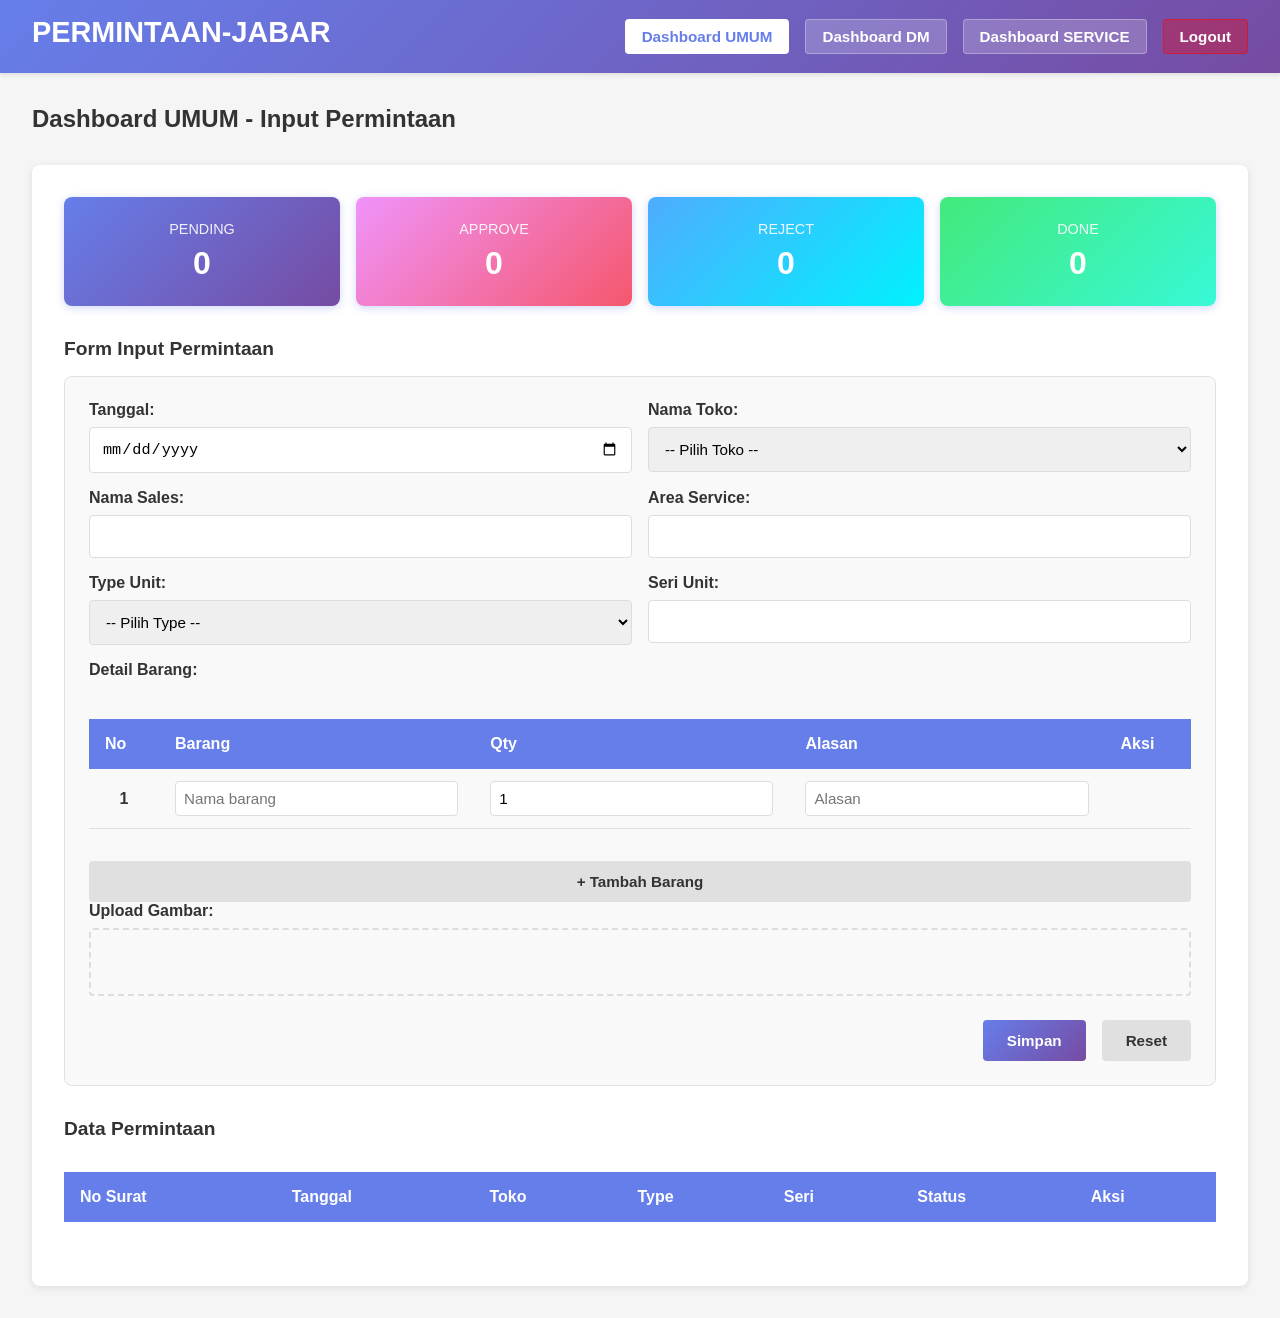
==== index.html @ 890aefee "Initial commit: Setup project structure for PERMINTAAN-JABAR web app" ====
<!DOCTYPE html>
<html lang="id">
<head>
    <meta charset="UTF-8">
    <meta name="viewport" content="width=device-width, initial-scale=1.0">
    <title>PERMINTAAN-JABAR Management System</title>
    <link rel="stylesheet" href="css/style.css">
</head>
<body>
    <div id="app" class="app-container">
        <!-- Navigation -->
        <nav class="navbar">
            <div class="navbar-brand">
                <h1>PERMINTAAN-JABAR</h1>
                <span class="user-info" id="userInfo"></span>
            </div>
            <div class="navbar-menu">
                <button class="nav-btn active" data-dashboard="umum">Dashboard UMUM</button>
                <button class="nav-btn" data-dashboard="dm">Dashboard DM</button>
                <button class="nav-btn" data-dashboard="service">Dashboard SERVICE</button>
                <button class="nav-btn logout" id="logoutBtn">Logout</button>
            </div>
        </nav>

        <!-- Main Content Area -->
        <main class="main-content">
            <!-- Dashboard UMUM (Sales) -->
            <div id="dashboard-umum" class="dashboard active">
                <div class="dashboard-header">
                    <h2>Dashboard UMUM - Input Permintaan</h2>
                </div>
                
                <div class="dashboard-body">
                    <!-- Status Summary -->
                    <div class="status-summary">
                        <div class="status-card">
                            <span class="status-label">PENDING</span>
                            <span class="status-count" id="count-pending">0</span>
                        </div>
                        <div class="status-card">
                            <span class="status-label">APPROVE</span>
                            <span class="status-count" id="count-approve">0</span>
                        </div>
                        <div class="status-card">
                            <span class="status-label">REJECT</span>
                            <span class="status-count" id="count-reject">0</span>
                        </div>
                        <div class="status-card">
                            <span class="status-label">DONE</span>
                            <span class="status-count" id="count-done">0</span>
                        </div>
                    </div>

                    <!-- Input Form -->
                    <div class="form-section">
                        <h3>Form Input Permintaan</h3>
                        <form id="requestForm" class="form-container">
                            <!-- Row 1: Tanggal & Nama Toko -->
                            <div class="form-row">
                                <div class="form-group">
                                    <label for="tanggal">Tanggal:</label>
                                    <input type="date" id="tanggal" required>
                                </div>
                                <div class="form-group">
                                    <label for="namaToko">Nama Toko:</label>
                                    <select id="namaToko" required>
                                        <option value="">-- Pilih Toko --</option>
                                    </select>
                                </div>
                            </div>

                            <!-- Row 2: Sales & Area -->
                            <div class="form-row">
                                <div class="form-group">
                                    <label for="sales">Nama Sales:</label>
                                    <input type="text" id="sales" readonly>
                                </div>
                                <div class="form-group">
                                    <label for="area">Area Service:</label>
                                    <input type="text" id="area" readonly>
                                </div>
                            </div>

                            <!-- Row 3: Type Unit & Seri Unit -->
                            <div class="form-row">
                                <div class="form-group">
                                    <label for="typeUnit">Type Unit:</label>
                                    <select id="typeUnit" required>
                                        <option value="">-- Pilih Type --</option>
                                    </select>
                                </div>
                                <div class="form-group">
                                    <label for="seriUnit">Seri Unit:</label>
                                    <input type="text" id="seriUnit" required>
                                </div>
                            </div>

                            <!-- Detail Barang (Dynamic Table) -->
                            <div class="form-group">
                                <label>Detail Barang:</label>
                                <div class="table-wrapper">
                                    <table id="barangTable" class="barang-table">
                                        <thead>
                                            <tr>
                                                <th>No</th>
                                                <th>Barang</th>
                                                <th>Qty</th>
                                                <th>Alasan</th>
                                                <th>Aksi</th>
                                            </tr>
                                        </thead>
                                        <tbody id="barangTableBody">
                                            <tr class="barang-row">
                                                <td class="row-number">1</td>
                                                <td><input type="text" class="barang-input" placeholder="Nama barang"></td>
                                                <td><input type="number" class="qty-input" placeholder="Qty" min="1" value="1"></td>
                                                <td><input type="text" class="alasan-input" placeholder="Alasan"></td>
                                                <td>
                                                    <button type="button" class="btn-delete-row" style="display:none;">Hapus</button>
                                                </td>
                                            </tr>
                                        </tbody>
                                    </table>
                                </div>
                                <button type="button" id="addRowBtn" class="btn-secondary">+ Tambah Barang</button>
                            </div>

                            <!-- Image Upload -->
                            <div class="form-group">
                                <label for="imageUpload">Upload Gambar:</label>
                                <div class="image-upload-wrapper">
                                    <input type="file" id="imageUpload" accept="image/*">
                                    <div id="imagePreview" class="image-preview"></div>
                                </div>
                            </div>

                            <!-- Action Buttons -->
                            <div class="form-actions">
                                <button type="submit" class="btn-primary">Simpan</button>
                                <button type="reset" class="btn-secondary">Reset</button>
                            </div>
                        </form>
                    </div>

                    <!-- Data Table -->
                    <div class="data-section">
                        <h3>Data Permintaan</h3>
                        <div class="table-wrapper">
                            <table id="dataTable" class="data-table">
                                <thead>
                                    <tr>
                                        <th>No Surat</th>
                                        <th>Tanggal</th>
                                        <th>Toko</th>
                                        <th>Type</th>
                                        <th>Seri</th>
                                        <th>Status</th>
                                        <th>Aksi</th>
                                    </tr>
                                </thead>
                                <tbody id="dataTableBody">
                                </tbody>
                            </table>
                        </div>
                    </div>
                </div>
            </div>

            <!-- Dashboard DM -->
            <div id="dashboard-dm" class="dashboard">
                <div class="dashboard-header">
                    <h2>Dashboard DM - Review & Approval</h2>
                </div>
                
                <div class="dashboard-body">
                    <div class="status-summary">
                        <div class="status-card">
                            <span class="status-label">PENDING</span>
                            <span class="status-count" id="count-pending-dm">0</span>
                        </div>
                        <div class="status-card">
                            <span class="status-label">APPROVE</span>
                            <span class="status-count" id="count-approve-dm">0</span>
                        </div>
                        <div class="status-card">
                            <span class="status-label">REJECT</span>
                            <span class="status-count" id="count-reject-dm">0</span>
                        </div>
                    </div>

                    <div class="table-wrapper">
                        <table id="dmDataTable" class="data-table">
                            <thead>
                                <tr>
                                    <th>No Surat</th>
                                    <th>Tanggal</th>
                                    <th>Toko</th>
                                    <th>Status Service</th>
                                    <th>Status DM</th>
                                    <th>Aksi</th>
                                </tr>
                            </thead>
                            <tbody id="dmDataTableBody">
                            </tbody>
                        </table>
                    </div>

                    <!-- Modal untuk Approval -->
                    <div id="approvalModal" class="modal" style="display:none;">
                        <div class="modal-content">
                            <span class="close">&times;</span>
                            <h3>Approval Permintaan</h3>
                            <div id="approvalContent"></div>
                            <div class="modal-actions">
                                <button id="approveBtn" class="btn-primary">Approve</button>
                                <button id="rejectBtn" class="btn-danger">Reject</button>
                                <button id="cancelBtn" class="btn-secondary">Batal</button>
                            </div>
                            <div id="rejectReasonField" style="display:none; margin-top:20px;">
                                <label for="rejectReason">Alasan Penolakan:</label>
                                <textarea id="rejectReason" rows="4" placeholder="Masukkan alasan penolakan"></textarea>
                            </div>
                        </div>
                    </div>
                </div>
            </div>

            <!-- Dashboard SERVICE -->
            <div id="dashboard-service" class="dashboard">
                <div class="dashboard-header">
                    <h2>Dashboard SERVICE - Verifikasi & Proses</h2>
                </div>
                
                <div class="dashboard-body">
                    <div class="status-summary">
                        <div class="status-card">
                            <span class="status-label">PENDING</span>
                            <span class="status-count" id="count-pending-service">0</span>
                        </div>
                        <div class="status-card">
                            <span class="status-label">APPROVE</span>
                            <span class="status-count" id="count-approve-service">0</span>
                        </div>
                        <div class="status-card">
                            <span class="status-label">DONE</span>
                            <span class="status-count" id="count-done-service">0</span>
                        </div>
                    </div>

                    <div class="table-wrapper">
                        <table id="serviceDataTable" class="data-table">
                            <thead>
                                <tr>
                                    <th>No Surat</th>
                                    <th>Tanggal</th>
                                    <th>Toko</th>
                                    <th>Status</th>
                                    <th>Status DM</th>
                                    <th>Aksi</th>
                                </tr>
                            </thead>
                            <tbody id="serviceDataTableBody">
                            </tbody>
                        </table>
                    </div>
                </div>
            </div>
        </main>
    </div>

    <!-- Notification -->
    <div id="notification" class="notification" style="display:none;"></div>

    <!-- Scripts -->
    <script src="sheets/config.js"></script>
    <script src="js/api.js"></script>
    <script src="js/whatsapp.js"></script>
    <script src="js/pdf.js"></script>
    <script src="js/dashboard-umum.js"></script>
    <script src="js/dashboard-dm.js"></script>
    <script src="js/dashboard-service.js"></script>
    <script src="js/app.js"></script>
</body>
</html>
---- css/style.css ----
/* Global Styles */
* {
    margin: 0;
    padding: 0;
    box-sizing: border-box;
}

body {
    font-family: 'Segoe UI', Tahoma, Geneva, Verdana, sans-serif;
    background-color: #f5f5f5;
    color: #333;
}

.app-container {
    display: flex;
    flex-direction: column;
    min-height: 100vh;
}

/* Navbar */
.navbar {
    background: linear-gradient(135deg, #667eea 0%, #764ba2 100%);
    color: white;
    padding: 1rem 2rem;
    display: flex;
    justify-content: space-between;
    align-items: center;
    box-shadow: 0 2px 4px rgba(0,0,0,0.1);
}

.navbar-brand h1 {
    font-size: 1.8rem;
    margin-bottom: 0.5rem;
}

.user-info {
    font-size: 0.9rem;
    opacity: 0.9;
}

.navbar-menu {
    display: flex;
    gap: 1rem;
    align-items: center;
}

.nav-btn {
    background: rgba(255,255,255,0.2);
    border: 1px solid rgba(255,255,255,0.3);
    color: white;
    padding: 0.5rem 1rem;
    border-radius: 4px;
    cursor: pointer;
    transition: all 0.3s ease;
}

.nav-btn:hover {
    background: rgba(255,255,255,0.3);
}

.nav-btn.active {
    background: white;
    color: #667eea;
}

.nav-btn.logout {
    background: rgba(255,0,0,0.3);
    border-color: rgba(255,0,0,0.5);
}

.nav-btn.logout:hover {
    background: rgba(255,0,0,0.5);
}

/* Main Content */
.main-content {
    flex: 1;
    padding: 2rem;
    max-width: 1400px;
    margin: 0 auto;
    width: 100%;
}

/* Dashboard */
.dashboard {
    display: none;
    animation: fadeIn 0.3s ease-in;
}

.dashboard.active {
    display: block;
}

@keyframes fadeIn {
    from {
        opacity: 0;
        transform: translateY(10px);
    }
    to {
        opacity: 1;
        transform: translateY(0);
    }
}

.dashboard-header {
    margin-bottom: 2rem;
}

.dashboard-header h2 {
    font-size: 1.5rem;
    color: #333;
}

.dashboard-body {
    background: white;
    padding: 2rem;
    border-radius: 8px;
    box-shadow: 0 2px 8px rgba(0,0,0,0.1);
}

/* Status Summary */
.status-summary {
    display: grid;
    grid-template-columns: repeat(auto-fit, minmax(150px, 1fr));
    gap: 1rem;
    margin-bottom: 2rem;
}

.status-card {
    background: linear-gradient(135deg, #667eea 0%, #764ba2 100%);
    color: white;
    padding: 1.5rem;
    border-radius: 8px;
    text-align: center;
    box-shadow: 0 2px 8px rgba(102,126,234,0.3);
}

.status-card:nth-child(2) {
    background: linear-gradient(135deg, #f093fb 0%, #f5576c 100%);
}

.status-card:nth-child(3) {
    background: linear-gradient(135deg, #4facfe 0%, #00f2fe 100%);
}

.status-card:nth-child(4) {
    background: linear-gradient(135deg, #43e97b 0%, #38f9d7 100%);
}

.status-label {
    display: block;
    font-size: 0.9rem;
    opacity: 0.9;
    margin-bottom: 0.5rem;
}

.status-count {
    display: block;
    font-size: 2rem;
    font-weight: bold;
}

/* Forms */
.form-section {
    margin-bottom: 2rem;
}

.form-section h3 {
    font-size: 1.2rem;
    margin-bottom: 1rem;
    color: #333;
}

.form-container {
    background: #f9f9f9;
    padding: 1.5rem;
    border-radius: 8px;
    border: 1px solid #e0e0e0;
}

.form-row {
    display: grid;
    grid-template-columns: repeat(auto-fit, minmax(250px, 1fr));
    gap: 1rem;
    margin-bottom: 1rem;
}

.form-group {
    display: flex;
    flex-direction: column;
}

.form-group label {
    margin-bottom: 0.5rem;
    font-weight: 600;
    color: #333;
}

.form-group input,
.form-group select,
.form-group textarea {
    padding: 0.75rem;
    border: 1px solid #ddd;
    border-radius: 4px;
    font-size: 0.95rem;
    transition: border-color 0.3s ease;
}

.form-group input:focus,
.form-group select:focus,
.form-group textarea:focus {
    outline: none;
    border-color: #667eea;
    box-shadow: 0 0 0 3px rgba(102,126,234,0.1);
}

.form-group input:disabled,
.form-group select:disabled {
    background-color: #f0f0f0;
    cursor: not-allowed;
}

/* Table Styles */
.table-wrapper {
    overflow-x: auto;
    margin: 1rem 0;
}

.data-table,
.barang-table {
    width: 100%;
    border-collapse: collapse;
    margin: 1rem 0;
}

.data-table thead,
.barang-table thead {
    background: #667eea;
    color: white;
}

.data-table th,
.barang-table th {
    padding: 1rem;
    text-align: left;
    font-weight: 600;
}

.data-table td,
.barang-table td {
    padding: 0.75rem 1rem;
    border-bottom: 1px solid #e0e0e0;
}

.data-table tbody tr:hover,
.barang-table tbody tr:hover {
    background-color: #f5f5f5;
}

.barang-table input {
    width: 100%;
    padding: 0.5rem;
    border: 1px solid #ddd;
    border-radius: 4px;
}

.row-number {
    text-align: center;
    font-weight: 600;
}

/* Buttons */
button {
    font-size: 0.95rem;
    font-weight: 600;
    border: none;
    border-radius: 4px;
    cursor: pointer;
    transition: all 0.3s ease;
}

.btn-primary {
    background: linear-gradient(135deg, #667eea 0%, #764ba2 100%);
    color: white;
    padding: 0.75rem 1.5rem;
}

.btn-primary:hover {
    transform: translateY(-2px);
    box-shadow: 0 4px 12px rgba(102,126,234,0.4);
}

.btn-secondary {
    background: #e0e0e0;
    color: #333;
    padding: 0.75rem 1.5rem;
}

.btn-secondary:hover {
    background: #d0d0d0;
}

.btn-danger {
    background: #f5576c;
    color: white;
    padding: 0.75rem 1.5rem;
}

.btn-danger:hover {
    background: #d93a4a;
}

.btn-delete-row {
    background: #ff6b6b;
    color: white;
    padding: 0.5rem 0.75rem;
    font-size: 0.85rem;
}

.btn-delete-row:hover {
    background: #ff5252;
}

.form-actions {
    display: flex;
    gap: 1rem;
    margin-top: 1.5rem;
    justify-content: flex-end;
}

/* Image Upload */
.image-upload-wrapper {
    border: 2px dashed #ddd;
    padding: 1.5rem;
    border-radius: 4px;
    text-align: center;
    background: #f9f9f9;
    cursor: pointer;
    transition: all 0.3s ease;
}

.image-upload-wrapper:hover {
    border-color: #667eea;
    background: #f5f5ff;
}

.image-upload-wrapper input {
    display: none;
}

.image-preview {
    margin-top: 1rem;
    text-align: center;
}

.image-preview img {
    max-width: 200px;
    max-height: 200px;
    border-radius: 4px;
    box-shadow: 0 2px 8px rgba(0,0,0,0.1);
}

/* Data Section */
.data-section {
    margin-top: 2rem;
}

.data-section h3 {
    font-size: 1.2rem;
    margin-bottom: 1rem;
    color: #333;
}

/* Modal */
.modal {
    position: fixed;
    z-index: 1000;
    left: 0;
    top: 0;
    width: 100%;
    height: 100%;
    background-color: rgba(0,0,0,0.5);
    animation: fadeIn 0.3s ease;
}

.modal-content {
    background-color: white;
    margin: 5% auto;
    padding: 2rem;
    border-radius: 8px;
    width: 90%;
    max-width: 600px;
    box-shadow: 0 4px 20px rgba(0,0,0,0.3);
}

.close {
    color: #aaa;
    float: right;
    font-size: 2rem;
    font-weight: bold;
    cursor: pointer;
}

.close:hover {
    color: #000;
}

.modal-actions {
    display: flex;
    gap: 1rem;
    margin-top: 1.5rem;
    justify-content: flex-end;
}

/* Notification */
.notification {
    position: fixed;
    bottom: 2rem;
    right: 2rem;
    padding: 1rem 1.5rem;
    border-radius: 4px;
    color: white;
    font-weight: 600;
    z-index: 2000;
    animation: slideIn 0.3s ease;
}

@keyframes slideIn {
    from {
        transform: translateX(400px);
        opacity: 0;
    }
    to {
        transform: translateX(0);
        opacity: 1;
    }
}

.notification.success {
    background: #43e97b;
}

.notification.error {
    background: #f5576c;
}

.notification.warning {
    background: #ffa502;
}

.notification.info {
    background: #667eea;
}

/* Responsive */
@media (max-width: 768px) {
    .navbar {
        flex-direction: column;
        gap: 1rem;
        text-align: center;
    }

    .navbar-menu {
        width: 100%;
        flex-wrap: wrap;
        justify-content: center;
    }

    .main-content {
        padding: 1rem;
    }

    .form-row {
        grid-template-columns: 1fr;
    }

    .status-summary {
        grid-template-columns: repeat(2, 1fr);
    }

    .modal-content {
        width: 95%;
    }

    .notification {
        left: 1rem;
        right: 1rem;
        bottom: 1rem;
    }
}
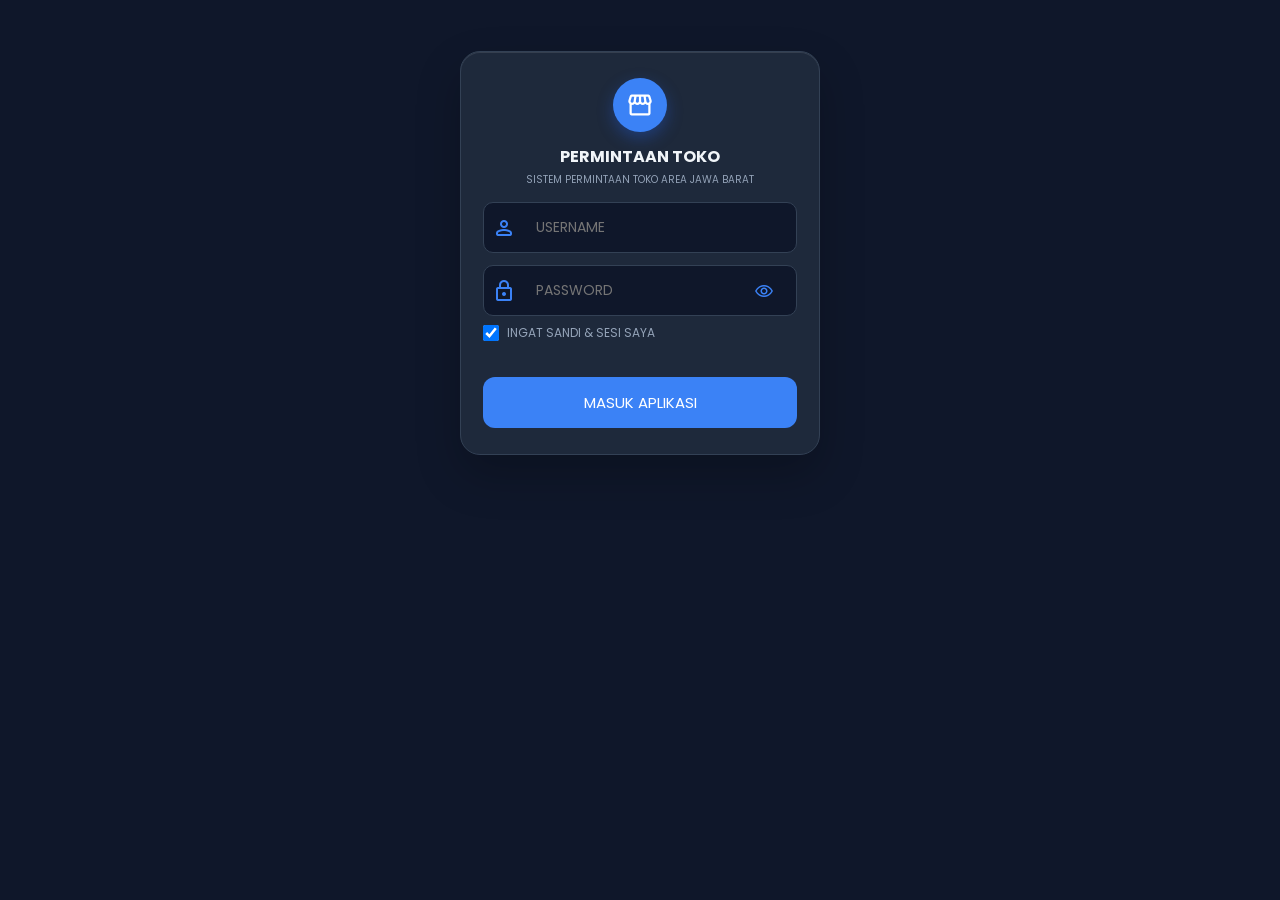
==== commit 5c373e9c: "Add files via upload" ====
--- a/index.html
+++ b/index.html
@@ -1,284 +1,1182 @@
 <!DOCTYPE html>
 <html lang="id">
 <head>
-    <meta charset="UTF-8">
-    <meta name="viewport" content="width=device-width, initial-scale=1.0">
-    <title>PERMINTAAN-JABAR Management System</title>
-    <link rel="stylesheet" href="css/style.css">
+  <meta charset="UTF-8">
+  <meta name="viewport" content="width=device-width, initial-scale=1.0, maximum-scale=1.0, user-scalable=no">
+  <title>PERMINTAAN TOKO</title>
+
+  <!-- Google Fonts: Poppins & Material Symbols Rounded -->
+  <link rel="preconnect" href="https://fonts.googleapis.com">
+  <link rel="preconnect" href="https://fonts.gstatic.com" crossorigin>
+  <link href="https://fonts.googleapis.com/css2?family=Poppins:wght@300;400;500;600;700;800&display=swap" rel="stylesheet">
+  <link rel="stylesheet" href="https://fonts.googleapis.com/css2?family=Material+Symbols+Rounded:opsz,wght,FILL,GRAD@24,400,0,0" />
+
+  <!-- Libraries -->
+  <script src="https://unpkg.com/html5-qrcode@2.3.8/html5-qrcode.min.js"></script>
+  <script src="https://cdn.jsdelivr.net/npm/xlsx@0.18.5/dist/xlsx.full.min.js"></script>
+  <!-- Master Stylesheet -->
+  <link rel="stylesheet" href="styles.css?v=20260811_v1370">
+  <script src="app.js?v=20260811_v1374"></script>
+
+  <!-- Firebase App, Firestore & Realtime Database Web SDK (Compat Mode) -->
+  <script src="https://www.gstatic.com/firebasejs/10.8.0/firebase-app-compat.js"></script>
+  <script src="https://www.gstatic.com/firebasejs/10.8.0/firebase-firestore-compat.js"></script>
+  <script src="https://www.gstatic.com/firebasejs/10.8.0/firebase-database-compat.js"></script>
 </head>
-<body>
-    <div id="app" class="app-container">
-        <!-- Navigation -->
-        <nav class="navbar">
-            <div class="navbar-brand">
-                <h1>PERMINTAAN-JABAR</h1>
-                <span class="user-info" id="userInfo"></span>
+<body class="dark-mode">
+
+  <!-- TOP-RIGHT HEADER ACTIONS CONTAINER (ALIGNED FLUSH TO RIGHT CARD BOUNDARY) -->
+  <div id="topHeaderActions" class="top-header-actions">
+    <!-- BULAT KECIL INDIKATOR STATUS ONLINE (KONEK / DISKONEK) -->
+    <div id="firebaseOnlineDot" title="STATUS SERVER ONLINE: TERHUBUNG" style="width: 10px; height: 10px; border-radius: 50%; background: #10b981; box-shadow: 0 0 8px #10b981; flex-shrink: 0; cursor: pointer; transition: all 0.3s; align-self: flex-start; margin-top: 4px; pointer-events: auto !important;" onclick="showNotif('STATUS SISTEM ONLINE: TERHUBUNG', 'success')"></div>
+
+    <button id="helpButton" class="helpButton" onclick="bukaBantuan()" title="PUSAT BANTUAN & CHAT" style="display: none;">
+      <span class="material-symbols-rounded">support_agent</span>
+      <span id="unreadBadge" class="unreadBadge" style="display:none;">0</span>
+    </button>
+    <button id="notifBellBtn" type="button" class="notif-bell-btn" onclick="bukaNotificationModal()" title="NOTIFIKASI SISTEM REAL-TIME" style="display: none;">
+      <span class="material-symbols-rounded">notifications</span>
+      <span id="notifBellBadge" class="notif-bell-badge" style="display:none;">0</span>
+    </button>
+  </div>
+  <!-- POPUP DAFTAR NOTIFIKASI SISTEM (STANDAR SAMA DENGAN POPUP NOTIFCARD) -->
+  <div id="popupNotifList" class="popupOverlay">
+    <div class="popupNotifCard" style="width: 500px; max-width: 92vw; padding: 5mm; border-radius: 20px; text-align: left !important;">
+      <div style="background: linear-gradient(135deg, #0284c7, #0369a1); margin: -5mm -5mm 12px -5mm; padding: 14px 18px; border-radius: 18px 18px 0 0; display: flex; justify-content: space-between; align-items: center;">
+        <span style="display: flex; align-items: center; gap: 8px; font-weight: 800; color: #fff; font-size: 15px; text-transform: uppercase;">
+          <span class="material-symbols-rounded">notifications</span> NOTIFIKASI SISTEM
+        </span>
+        <button type="button" onclick="tutupNotificationModal()" style="background: none; border: none; color: #ef4444 !important; font-size: 24px; font-weight: 900; cursor: pointer; line-height: 1;" title="TUTUP">&times;</button>
+      </div>
+
+      <div style="display: flex; justify-content: space-between; align-items: center; margin-bottom: 12px; padding: 0 4px; gap: 8px;">
+        <button type="button" style="background: none; border: none; color: var(--primary); font-size: 11.5px; font-weight: 700; cursor: pointer; text-decoration: underline;" onclick="markAllNotifAsRead()">
+          TANDAI SEMUA DIBACA
+        </button>
+        <button type="button" id="btnHapusSemuaNotifSystem" style="display: none; background: none; border: none; color: #ef4444; font-size: 11.5px; font-weight: 700; cursor: pointer; text-decoration: underline;" onclick="hapusSemuaNotifikasiSystem()">
+          HAPUS SEMUA NOTIFIKASI
+        </button>
+      </div>
+
+      <div id="notifListBody" style="max-height: 340px; overflow-y: auto; padding-right: 4px;">
+        <!-- Injected Dynamically -->
+      </div>
+
+      <div style="margin-top: 14px;">
+        <button type="button" class="btnOkNotif" style="height: 42px; width: 100%; border-radius: 12px; background: linear-gradient(135deg, #0284c7, #0369a1);" onclick="tutupNotificationModal()">TUTUP</button>
+      </div>
+    </div>
+  </div>
+
+  <!-- CHAT WIDGET POPUP - SHORTER 380PX HEIGHT -->
+  <div id="popupBantuan" class="popupBantuan">
+    <div class="chatBox">
+      <div class="chatHeader">
+        <div class="chatInfo">
+          <div class="chatAvatar"><span class="material-symbols-rounded">support_agent</span></div>
+          <div>
+            <div id="chatHeaderTitle" class="chatNama">ADMIN SUPPORT</div>
+            <div class="chatStatus">ONLINE &bull; READY TO HELP</div>
+          </div>
+        </div>
+        <div style="display: flex; align-items: center; gap: 6px;">
+          <button type="button" id="btnHapusSemuaChatHeader" class="btnHapusChatAllHeader" onclick="hapusSemuaChatAdmin()" title="HAPUS SEMUA CHAT SISTEM (KHUSUS ADMIN)" style="display: none; background: none; border: none; color: #ffffff; opacity: 0.85; cursor: pointer; align-items: center;">
+            <span class="material-symbols-rounded" style="font-size: 20px;">delete_forever</span>
+          </button>
+          <button type="button" class="chatClose" onclick="tutupBantuan()">&times;</button>
+        </div>
+      </div>
+
+      <!-- Admin Conversation Room List -->
+      <div id="chatList" style="display:none; flex:1; overflow-y:auto; padding:10px;"></div>
+
+      <!-- Chat Message Body -->
+      <div id="chatBody" class="chatBody"></div>
+
+      <!-- Chat Footer Input -->
+      <div id="chatFooter" class="chatFooter">
+        <button type="button" id="btnBackAdmin" style="display:none; width:36px; height:36px; border-radius:50%; background:#64748b; color:#fff; border:none; cursor:pointer;" onclick="kembaliKeDaftarAdmin()">
+          <span class="material-symbols-rounded">arrow_back</span>
+        </button>
+        <input type="text" id="chatPesan" placeholder="KETIK PESAN..." onkeydown="if((event.key==='Enter'||event.keyCode===13)&&!event.shiftKey){event.preventDefault();kirimPesanChat();}">
+        <button type="button" onclick="kirimPesanChat()">
+          <span class="material-symbols-rounded">send</span>
+        </button>
+      </div>
+    </div>
+  </div>
+
+  <div id="app">
+
+    <!-- ==========================================================================
+     1. LOGIN PAGE (CARD TITLE & BUTTON = PERMINTAAN, PRESET REMOVED)
+     ========================================================================== -->
+    <section id="loginPage" class="page active">
+      <div class="login-card">
+        <div class="logo">
+          <span class="material-symbols-rounded">storefront</span>
+        </div>
+        <h2>PERMINTAAN TOKO</h2>
+        <p>SISTEM PERMINTAAN TOKO AREA JAWA BARAT</p>
+
+        <form id="loginForm" onsubmit="event.preventDefault(); if(typeof window.prosesLogin === 'function') window.prosesLogin();" novalidate>
+          <div class="input-group">
+            <span><span class="material-symbols-rounded">person</span></span>
+            <input type="text" id="username" placeholder="USERNAME" autocomplete="off">
+          </div>
+
+          <div class="input-group">
+            <span><span class="material-symbols-rounded">lock</span></span>
+            <input type="password" id="password" placeholder="PASSWORD">
+            <button type="button" id="togglePasswordBtn" onclick="togglePasswordVisibility()" title="LIHAT / SEMBUNYIKAN PASSWORD">
+              <span class="material-symbols-rounded" id="togglePasswordIcon" style="font-size: 20px;">visibility</span>
+            </button>
+          </div>
+
+          <div style="display: flex; align-items: center; gap: 8px; margin-bottom: 15px; margin-top: -4px;">
+            <input type="checkbox" id="rememberMe" style="width: 16px; height: 16px; margin: 0; cursor: pointer;" checked>
+            <label for="rememberMe" style="margin: 0; font-size: 12px; color: var(--text-muted); cursor: pointer;">INGAT SANDI & SESI SAYA</label>
+          </div>
+
+          <button type="submit" class="btn-primary" id="btnLogin" onclick="if(typeof window.prosesLogin === 'function') window.prosesLogin();">MASUK APLIKASI</button>
+        </form>
+      </div>
+    </section>
+
+    <!-- ==========================================================================
+         DASHBOARD PAGE (USER NAME & STAT CARDS FIXED AT TOP, ONLY TABLE SCROLLS)
+         ========================================================================== -->
+    <section id="dashboardPage" class="page">
+      <div class="dashboardTop">
+        <div class="header">
+          <div>
+            <h3 id="namaUser">ADMINISTRATOR PUSAT</h3>
+            <small id="areaUser">ADMIN - ALL AREA</small>
+          </div>
+        </div>
+
+        <!-- 4 Vibrant Glassmorphism Metric Cards (PENDING, APPROVE, REJECT, DONE) -->
+        <div class="stats">
+          <div class="cardStat pending" onclick="filterDashboardRecent('PENDING')" title="TAMPILKAN DATA PENDING DI DASHBOARD">
+            <div class="cardTop">
+              <div class="icon"><span class="material-symbols-rounded">hourglass_top</span></div>
+              <div class="cardText">
+                <div class="judul">PENDING</div>
+                <div id="pending" class="angka">0</div>
+              </div>
             </div>
-            <div class="navbar-menu">
-                <button class="nav-btn active" data-dashboard="umum">Dashboard UMUM</button>
-                <button class="nav-btn" data-dashboard="dm">Dashboard DM</button>
-                <button class="nav-btn" data-dashboard="service">Dashboard SERVICE</button>
-                <button class="nav-btn logout" id="logoutBtn">Logout</button>
+            <span class="material-symbols-rounded bgWatermark">hourglass_empty</span>
+            <div class="statProgressBg"><div id="barPending" class="statProgressFill" style="width: 30%;"></div></div>
+          </div>
+
+          <div class="cardStat approve" onclick="filterDashboardRecent('APPROVE')" title="TAMPILKAN DATA APPROVE DI DASHBOARD">
+            <div class="cardTop">
+              <div class="icon"><span class="material-symbols-rounded">verified</span></div>
+              <div class="cardText">
+                <div class="judul">APPROVE</div>
+                <div id="approve" class="angka">0</div>
+              </div>
             </div>
-        </nav>
-
-        <!-- Main Content Area -->
-        <main class="main-content">
-            <!-- Dashboard UMUM (Sales) -->
-            <div id="dashboard-umum" class="dashboard active">
-                <div class="dashboard-header">
-                    <h2>Dashboard UMUM - Input Permintaan</h2>
-                </div>
-                
-                <div class="dashboard-body">
-                    <!-- Status Summary -->
-                    <div class="status-summary">
-                        <div class="status-card">
-                            <span class="status-label">PENDING</span>
-                            <span class="status-count" id="count-pending">0</span>
-                        </div>
-                        <div class="status-card">
-                            <span class="status-label">APPROVE</span>
-                            <span class="status-count" id="count-approve">0</span>
-                        </div>
-                        <div class="status-card">
-                            <span class="status-label">REJECT</span>
-                            <span class="status-count" id="count-reject">0</span>
-                        </div>
-                        <div class="status-card">
-                            <span class="status-label">DONE</span>
-                            <span class="status-count" id="count-done">0</span>
-                        </div>
-                    </div>
-
-                    <!-- Input Form -->
-                    <div class="form-section">
-                        <h3>Form Input Permintaan</h3>
-                        <form id="requestForm" class="form-container">
-                            <!-- Row 1: Tanggal & Nama Toko -->
-                            <div class="form-row">
-                                <div class="form-group">
-                                    <label for="tanggal">Tanggal:</label>
-                                    <input type="date" id="tanggal" required>
-                                </div>
-                                <div class="form-group">
-                                    <label for="namaToko">Nama Toko:</label>
-                                    <select id="namaToko" required>
-                                        <option value="">-- Pilih Toko --</option>
-                                    </select>
-                                </div>
-                            </div>
-
-                            <!-- Row 2: Sales & Area -->
-                            <div class="form-row">
-                                <div class="form-group">
-                                    <label for="sales">Nama Sales:</label>
-                                    <input type="text" id="sales" readonly>
-                                </div>
-                                <div class="form-group">
-                                    <label for="area">Area Service:</label>
-                                    <input type="text" id="area" readonly>
-                                </div>
-                            </div>
-
-                            <!-- Row 3: Type Unit & Seri Unit -->
-                            <div class="form-row">
-                                <div class="form-group">
-                                    <label for="typeUnit">Type Unit:</label>
-                                    <select id="typeUnit" required>
-                                        <option value="">-- Pilih Type --</option>
-                                    </select>
-                                </div>
-                                <div class="form-group">
-                                    <label for="seriUnit">Seri Unit:</label>
-                                    <input type="text" id="seriUnit" required>
-                                </div>
-                            </div>
-
-                            <!-- Detail Barang (Dynamic Table) -->
-                            <div class="form-group">
-                                <label>Detail Barang:</label>
-                                <div class="table-wrapper">
-                                    <table id="barangTable" class="barang-table">
-                                        <thead>
-                                            <tr>
-                                                <th>No</th>
-                                                <th>Barang</th>
-                                                <th>Qty</th>
-                                                <th>Alasan</th>
-                                                <th>Aksi</th>
-                                            </tr>
-                                        </thead>
-                                        <tbody id="barangTableBody">
-                                            <tr class="barang-row">
-                                                <td class="row-number">1</td>
-                                                <td><input type="text" class="barang-input" placeholder="Nama barang"></td>
-                                                <td><input type="number" class="qty-input" placeholder="Qty" min="1" value="1"></td>
-                                                <td><input type="text" class="alasan-input" placeholder="Alasan"></td>
-                                                <td>
-                                                    <button type="button" class="btn-delete-row" style="display:none;">Hapus</button>
-                                                </td>
-                                            </tr>
-                                        </tbody>
-                                    </table>
-                                </div>
-                                <button type="button" id="addRowBtn" class="btn-secondary">+ Tambah Barang</button>
-                            </div>
-
-                            <!-- Image Upload -->
-                            <div class="form-group">
-                                <label for="imageUpload">Upload Gambar:</label>
-                                <div class="image-upload-wrapper">
-                                    <input type="file" id="imageUpload" accept="image/*">
-                                    <div id="imagePreview" class="image-preview"></div>
-                                </div>
-                            </div>
-
-                            <!-- Action Buttons -->
-                            <div class="form-actions">
-                                <button type="submit" class="btn-primary">Simpan</button>
-                                <button type="reset" class="btn-secondary">Reset</button>
-                            </div>
-                        </form>
-                    </div>
-
-                    <!-- Data Table -->
-                    <div class="data-section">
-                        <h3>Data Permintaan</h3>
-                        <div class="table-wrapper">
-                            <table id="dataTable" class="data-table">
-                                <thead>
-                                    <tr>
-                                        <th>No Surat</th>
-                                        <th>Tanggal</th>
-                                        <th>Toko</th>
-                                        <th>Type</th>
-                                        <th>Seri</th>
-                                        <th>Status</th>
-                                        <th>Aksi</th>
-                                    </tr>
-                                </thead>
-                                <tbody id="dataTableBody">
-                                </tbody>
-                            </table>
-                        </div>
-                    </div>
-                </div>
+            <span class="material-symbols-rounded bgWatermark">trending_up</span>
+            <div class="statProgressBg"><div id="barApprove" class="statProgressFill" style="width: 50%;"></div></div>
+          </div>
+
+          <div class="cardStat reject" onclick="filterDashboardRecent('REJECT')" title="TAMPILKAN DATA REJECT DI DASHBOARD">
+            <div class="cardTop">
+              <div class="icon"><span class="material-symbols-rounded">cancel</span></div>
+              <div class="cardText">
+                <div class="judul">REJECT</div>
+                <div id="reject" class="angka">0</div>
+              </div>
             </div>
-
-            <!-- Dashboard DM -->
-            <div id="dashboard-dm" class="dashboard">
-                <div class="dashboard-header">
-                    <h2>Dashboard DM - Review & Approval</h2>
-                </div>
-                
-                <div class="dashboard-body">
-                    <div class="status-summary">
-                        <div class="status-card">
-                            <span class="status-label">PENDING</span>
-                            <span class="status-count" id="count-pending-dm">0</span>
-                        </div>
-                        <div class="status-card">
-                            <span class="status-label">APPROVE</span>
-                            <span class="status-count" id="count-approve-dm">0</span>
-                        </div>
-                        <div class="status-card">
-                            <span class="status-label">REJECT</span>
-                            <span class="status-count" id="count-reject-dm">0</span>
-                        </div>
-                    </div>
-
-                    <div class="table-wrapper">
-                        <table id="dmDataTable" class="data-table">
-                            <thead>
-                                <tr>
-                                    <th>No Surat</th>
-                                    <th>Tanggal</th>
-                                    <th>Toko</th>
-                                    <th>Status Service</th>
-                                    <th>Status DM</th>
-                                    <th>Aksi</th>
-                                </tr>
-                            </thead>
-                            <tbody id="dmDataTableBody">
-                            </tbody>
-                        </table>
-                    </div>
-
-                    <!-- Modal untuk Approval -->
-                    <div id="approvalModal" class="modal" style="display:none;">
-                        <div class="modal-content">
-                            <span class="close">&times;</span>
-                            <h3>Approval Permintaan</h3>
-                            <div id="approvalContent"></div>
-                            <div class="modal-actions">
-                                <button id="approveBtn" class="btn-primary">Approve</button>
-                                <button id="rejectBtn" class="btn-danger">Reject</button>
-                                <button id="cancelBtn" class="btn-secondary">Batal</button>
-                            </div>
-                            <div id="rejectReasonField" style="display:none; margin-top:20px;">
-                                <label for="rejectReason">Alasan Penolakan:</label>
-                                <textarea id="rejectReason" rows="4" placeholder="Masukkan alasan penolakan"></textarea>
-                            </div>
-                        </div>
-                    </div>
-                </div>
+            <span class="material-symbols-rounded bgWatermark">shield_with_house</span>
+            <div class="statProgressBg"><div id="barReject" class="statProgressFill" style="width: 10%;"></div></div>
+          </div>
+
+          <div class="cardStat done" onclick="filterDashboardRecent('DONE')" title="TAMPILKAN DATA SUDAH DIPENUHI DI DASHBOARD">
+            <div class="cardTop">
+              <div class="icon"><span class="material-symbols-rounded">task_alt</span></div>
+              <div class="cardText">
+                <div class="judul">DONE</div>
+                <div id="done" class="angka">0</div>
+              </div>
             </div>
-
-            <!-- Dashboard SERVICE -->
-            <div id="dashboard-service" class="dashboard">
-                <div class="dashboard-header">
-                    <h2>Dashboard SERVICE - Verifikasi & Proses</h2>
-                </div>
-                
-                <div class="dashboard-body">
-                    <div class="status-summary">
-                        <div class="status-card">
-                            <span class="status-label">PENDING</span>
-                            <span class="status-count" id="count-pending-service">0</span>
-                        </div>
-                        <div class="status-card">
-                            <span class="status-label">APPROVE</span>
-                            <span class="status-count" id="count-approve-service">0</span>
-                        </div>
-                        <div class="status-card">
-                            <span class="status-label">DONE</span>
-                            <span class="status-count" id="count-done-service">0</span>
-                        </div>
-                    </div>
-
-                    <div class="table-wrapper">
-                        <table id="serviceDataTable" class="data-table">
-                            <thead>
-                                <tr>
-                                    <th>No Surat</th>
-                                    <th>Tanggal</th>
-                                    <th>Toko</th>
-                                    <th>Status</th>
-                                    <th>Status DM</th>
-                                    <th>Aksi</th>
-                                </tr>
-                            </thead>
-                            <tbody id="serviceDataTableBody">
-                            </tbody>
-                        </table>
-                    </div>
-                </div>
+            <span class="material-symbols-rounded bgWatermark">assignment_turned_in</span>
+            <div class="statProgressBg"><div id="barDone" class="statProgressFill" style="width: 20%;"></div></div>
+          </div>
+        </div>
+      </div>
+
+      <!-- TITLE DATA DASHBOARD DI LUAR KOTAK (DI ATAS TABEL) -->
+      <h3 id="dashboardRecentTitle" style="margin: 6px 0 8px 2px !important; font-size: 13.5px !important; font-weight: 700 !important; color: var(--text-main); text-align: left !important; display: flex; align-items: center; gap: 8px; letter-spacing: 0.5px;">
+        <span class="material-symbols-rounded" style="color: var(--primary); font-size: 18px;">format_list_bulleted</span>
+        PERMINTAAN PENDING
+      </h3>
+
+      <!-- TABEL DASHBOARD TANPA CARD (LANGSUNG TERHUBUNG KE HALAMAN) -->
+      <div id="detailDashboard" style="background: transparent !important; border: none !important; box-shadow: none !important; padding: 0 !important; margin: 0 0 22px 0 !important;">
+        <div class="tableWrap">
+          <table class="dashboardTable">
+            <thead>
+              <tr>
+                <th style="width: 18%; text-align: left;">TANGGAL</th>
+                <th style="width: 32%; text-align: left;">NO SURAT</th>
+                <th style="width: 30%; text-align: left;">NAMA TOKO</th>
+                <th style="width: 20%; text-align: left !important;">STATUS</th>
+              </tr>
+            </thead>
+            <tbody id="lastData">
+              <!-- Dynamic rows injected here -->
+            </tbody>
+          </table>
+        </div>
+      </div>
+    </section>
+
+    <!-- ==========================================================================
+         3. INPUT FORM PAGE (FULL SCREEN LAYOUT WITH MARGIN)
+         ========================================================================== -->
+    <section id="inputPage" class="page">
+      <div class="box">
+        <h3>FORM PERMINTAAN TOKO</h3>
+
+        <label>TANGGAL</label>
+        <input id="tanggal" readonly>
+        <div style="display: flex; justify-content: space-between; align-items: center; margin-bottom: 4px;">
+          <label style="margin-bottom: 0;">NAMA TOKO</label>
+          
+          <!-- Bungkus dengan ID containerTambahToko -->
+          <div id="containerTambahToko">
+            <button type="button" style="background: none; border: none; color: var(--primary); font-weight: bold; font-size: 12px; cursor: pointer; display: flex; align-items: center; gap: 4px;" onclick="bukaModalTambahToko()">
+              <span class="material-symbols-rounded" style="font-size: 16px;">add_circle</span> TAMBAH TOKO
+            </button>
+          </div>
+        </div>
+        <select id="toko"></select>
+
+        <label>JENIS PERMINTAAN</label>
+        <select id="jenisPermintaan" onchange="gantiJenis()">
+          <option value="DEFAULT" selected>DEFAULT</option>
+          <option value="DUS">DUS</option>
+        </select>
+
+        <h3 style="margin-top: 25px; margin-bottom: 12px; text-align: left !important;">DETAIL PERMINTAAN</h3>
+        <div id="infoSerial" style="text-align: left !important;"></div>
+
+        <!-- Dynamic Container Rows (No Header) -->
+        <div id="detailContainer"></div>
+
+        <div class="toolbarBarang" style="margin-top: 15px; margin-bottom: 25px;">
+          <button type="button" class="btnTambahBarang" onclick="tambahRow()">
+            <span class="material-symbols-rounded">add</span> TAMBAH BARANG
+          </button>
+        </div>
+
+        <div id="sectionUploadFoto">
+          <label>FOTO BARANG PENDUKUNG (MAKSIMAL 5 FOTO)</label>
+          <div class="uploadBox">
+            <input type="file" id="foto" accept="image/png, image/jpeg, image/jpg, image/webp, image/heic, image/heif, image/*" multiple onchange="previewFoto(event)" style="display:none">
+            <div id="previewArea" onclick="pilihFoto()">
+              <span class="material-symbols-rounded uploadIcon">add_a_photo</span>
+              <div id="previewText">TAP / DRAG FOTO DI SINI (MAKSIMAL 5 FOTO)</div>
+              <div id="photoPreviewsGrid" class="photo-grid-preview"></div>
             </div>
-        </main>
-    </div>
-
-    <!-- Notification -->
-    <div id="notification" class="notification" style="display:none;"></div>
-
-    <!-- Scripts -->
-    <script src="sheets/config.js"></script>
-    <script src="js/api.js"></script>
-    <script src="js/whatsapp.js"></script>
-    <script src="js/pdf.js"></script>
-    <script src="js/dashboard-umum.js"></script>
-    <script src="js/dashboard-dm.js"></script>
-    <script src="js/dashboard-service.js"></script>
-    <script src="js/app.js"></script>
+          </div>
+        </div>
+
+        <label style="margin-top: 15px;">CATATAN</label>
+        <textarea id="catatan" rows="3" placeholder="TULIS CATATAN DIBUTUHKAN..."></textarea>
+
+        <button id="btnSimpan" class="btn-primary" onclick="simpanData()">SIMPAN PERMINTAAN</button>
+      </div>
+    </section>
+
+    <!-- ==========================================================================
+         4. DETAIL DATA / RIWAYAT PAGE (FULL SCREEN LAYOUT WITH MARGIN)
+         ========================================================================== -->
+    <section id="riwayatPage" class="page">
+      <div class="riwayatContent">
+        <h3>DETAIL DATA PERMINTAAN</h3>
+
+        <div class="searchToolbar">
+          <input type="text" id="searchRiwayat" placeholder="CARI NO SURAT, TOKO, TYPE, SERIAL..." onkeyup="filterRiwayat()">
+
+          <select id="filterStatusDropdown" style="width: 170px;" onchange="filterRiwayatDropdown()">
+            <option value="ALL">SEMUA STATUS</option>
+            <option value="PENDING">PENDING</option>
+            <option value="APPROVE">APPROVE</option>
+            <option value="REJECT">REJECT</option>
+            <option value="DONE">DONE</option>
+          </select>
+
+          <button class="btnDownload" onclick="downloadExcel()">
+            <span class="material-symbols-rounded">download</span> DOWNLOAD EXCEL (.XLSX)
+          </button>
+        </div>
+
+        <div class="tableWrap">
+          <table class="historyTable">
+            <thead>
+              <!-- Dynamic Header: AKSI, TGL, NO SURAT, TOKO, STATUS, CATATAN -->
+            </thead>
+            <tbody id="riwayatData">
+              <!-- Dynamic Rows -->
+            </tbody>
+          </table>
+        </div>
+      </div>
+    </section>
+
+    <!-- ==========================================================================
+         5. MASTER DATABASE VIEW PAGE (ADMIN ONLY)
+         ========================================================================== -->
+    <section id="masterDbPage" class="page">
+      <div class="box box-full">
+        <div style="display: flex; justify-content: space-between; align-items: center; margin-bottom: 20px; flex-wrap: wrap; gap: 10px;">
+          <h3 style="color: var(--primary);">MASTER DATA PERMINTAAN LENGKAP (ADMIN DATA UTAMA)</h3>
+          <div style="display: flex; gap: 10px; flex-wrap: wrap; align-items: center;">
+            <button type="button" id="btnHapusMultiMasterDb" class="btnDownload" style="display: none; background: #ef4444; height: 42px; padding: 0 18px; font-weight: 800;" onclick="hapusMultiMasterDb()">
+              <span class="material-symbols-rounded">delete_sweep</span> HAPUS (0) DATA
+            </button>
+            <button class="btnDownload" style="background: #0284c7;" onclick="downloadMasterExcel()">
+              <span class="material-symbols-rounded">download</span> DOWNLOAD MASTER EXCEL LENGKAP (.XLSX)
+            </button>
+          </div>
+        </div>
+
+        <div class="searchToolbar">
+          <input type="text" id="searchMasterDb" placeholder="CARI DATA PERMINTAAN (NO SURAT, TOKO, TYPE, SERI, BARANG)..." onkeyup="loadMasterDbTable()">
+        </div>
+
+        <div class="tableWrap">
+          <table class="historyTable">
+            <thead>
+              <tr>
+                <th style="width: 36px; text-align: center;">
+                  <input type="checkbox" id="selectAllMasterDb" onchange="toggleSelectAllMasterDb(this)" style="cursor: pointer; width: 16px; height: 16px;" title="PILIH SEMUA">
+                </th>
+                <th>NO SURAT</th>
+                <th>TANGGAL</th>
+                <th>PEMOHON / TOKO</th>
+                <th>AREA</th>
+                <th>JENIS</th>
+                <th>DETAIL ITEM & ALASAN</th>
+                <th>STATUS</th>
+                <th>CATATAN</th>
+                <th style="text-align: center;">HAPUS DATA</th>
+              </tr>
+            </thead>
+            <tbody id="masterDbTableBody">
+              <!-- Injected dynamically -->
+            </tbody>
+          </table>
+        </div>
+      </div>
+    </section>
+
+    <!-- ==========================================================================
+         6. USER MANAGEMENT & SETTINGS PAGE (ADMIN TSM - WITH KODE TOKO FIELD)
+         ========================================================================== -->
+    <section id="userManagementPage" class="page">
+      <!-- GOOGLE APPS SCRIPT / GOOGLE SHEETS DATABASE INTEGRATION -->
+      <div class="box" style="border-left: 4px solid #059669; margin-bottom: 20px; background: linear-gradient(135deg, rgba(5, 150, 105, 0.08), rgba(16, 185, 129, 0.03)); box-shadow: 0 4px 14px rgba(5, 150, 105, 0.08);">
+        <h3 style="color: #059669; display: flex; align-items: center; gap: 8px; margin-bottom: 6px; font-weight: 900;">
+          <span class="material-symbols-rounded" style="font-size: 24px;">table_chart</span> PENGATURAN DATABASE GOOGLE SHEETS (GOOGLE APPS SCRIPT)
+        </h3>
+        <p style="font-size: 12.5px; color: var(--text-muted); margin-bottom: 12px;">
+          SELURUH DATA (PERMINTAAN, USER, TOKO, TTD, CHAT & PENGATURAN) DISIMPAN LANGSUNG KE GOOGLE SPREADSHEET GOOGLE DRIVE ANDA SECARA OTOMATIS & REAL-TIME.
+        </p>
+
+        <div style="display: flex; gap: 10px; align-items: center; flex-wrap: wrap; margin-bottom: 12px;">
+          <input type="url" id="googleScriptUrlInput" placeholder="MASUKKAN URL GOOGLE APPS SCRIPT (akhiran /exec)" style="flex: 1; min-width: 280px; padding: 12px; font-family: monospace; font-size: 12px;">
+          <button type="button" class="btnDownload" style="background: #059669; height: 44px; font-weight: 800;" onclick="simpanGoogleScriptUrl()">
+            <span class="material-symbols-rounded">save</span> SIMPAN URL GOOGLE SHEETS
+          </button>
+        </div>
+
+        <div style="display: flex; gap: 8px; flex-wrap: wrap; align-items: center;">
+          <button type="button" class="btnDownload" style="background: #0284c7; height: 38px; padding: 0 14px; font-weight: 700;" onclick="tesKoneksiGoogleSheets()">
+            <span class="material-symbols-rounded">wifi_tethering</span> TEST KONEKSI GOOGLE SHEETS
+          </button>
+          <button type="button" class="btnDownload" style="background: #16a34a; height: 38px; padding: 0 14px; font-weight: 700;" onclick="sinkronkanSemuaKeGoogleSheets()">
+            <span class="material-symbols-rounded">cloud_upload</span> SINKRONKAN SEMUA KE SPREADSHEET
+          </button>
+          <button type="button" class="btnDownload" style="background: #7c3aed; height: 38px; padding: 0 14px; font-weight: 700;" onclick="tarikSemuaDariGoogleSheets()">
+            <span class="material-symbols-rounded">cloud_download</span> TARIK DARI SPREADSHEET
+          </button>
+          <button type="button" class="btnDownload" style="background: #ea580c; height: 38px; padding: 0 14px; font-weight: 700;" onclick="bukaPetunjukGoogleScript()">
+            <span class="material-symbols-rounded">code</span> PETUNJUK KODE APPS SCRIPT (Code.gs)
+          </button>
+        </div>
+      </div>
+
+      <!-- FONTE WHATSAPP AUTOMATION TOKEN CONFIGURATION -->
+      <div class="box" style="border-left: 4px solid #16a34a; margin-bottom: 20px;">
+        <h3 style="color: #16a34a; display: flex; align-items: center; gap: 8px;">
+          <span class="material-symbols-rounded">chat</span> PENGATURAN AUTOMATION WHATSAPP (FONTE / FONNTE API)
+        </h3>
+        <p style="font-size: 12px; color: var(--text-muted); margin-bottom: 12px;">
+          NOTIFIKASI WHATSAPP AKAN OTOMATIS DIKIRIMKAN KE SERVICE, DM, DAN TOKO/SALES UNTUK SETIAP PERUBAHAN STATUS PERMINTAAN.
+        </p>
+
+        <div style="display: flex; gap: 10px; align-items: center; flex-wrap: wrap;">
+          <input type="text" id="fonteTokenInput" placeholder="MASUKKAN TOKEN FONTE" style="flex: 1; min-width: 280px; padding: 12px;">
+          <button type="button" class="btnDownload" style="background: #16a34a; height: 44px;" onclick="simpanFonteToken()">
+            <span class="material-symbols-rounded">save</span> SIMPAN TOKEN WA
+          </button>
+        </div>
+      </div>
+
+      <!-- ADMIN CONTROL SWITCH: FEATURE TOGGLE FOR UPLOAD FOTO INPUT -->
+      <div class="box" style="border-left: 4px solid #8b5cf6; margin-bottom: 20px; background: rgba(139, 92, 246, 0.05);">
+        <div style="display: flex; justify-content: space-between; align-items: center; flex-wrap: wrap; gap: 10px;">
+          <div>
+            <h3 style="color: #8b5cf6; display: flex; align-items: center; gap: 8px; margin-bottom: 4px;">
+              <span class="material-symbols-rounded">camera_alt</span> ATUR KOLOM UNGGAH FOTO USER (ON / OFF)
+            </h3>
+            <p style="font-size: 12px; color: var(--text-muted); margin: 0;">
+              KONTROL ADMIN UNTUK MENAMPILKAN ATAU MENYEMBUNYIKAN SEKSI UPLOAD FOTO DI HALAMAN FORM PERMINTAAN SEMUA USER.
+            </p>
+          </div>
+          <div style="display: flex; align-items: center; gap: 10px;">
+            <span id="photoFeatureStatusText" style="font-weight: 700; font-size: 13px; color: #10b981;">AKTIF (ON)</span>
+            <button type="button" id="btnTogglePhotoFeature" class="btnDownload" style="background: #8b5cf6; height: 38px; padding: 0 16px;" onclick="toggleFeaturePhotoAdmin()">
+              TOGGLE ON / OFF
+            </button>
+          </div>
+        </div>
+      </div>
+
+      <!-- ADMIN CONTROL: PENGATURAN TEMA GLOBAL UNTUK SEMUA PERANGKAT -->
+      <div class="box" style="border-left: 4px solid #0284c7; margin-bottom: 20px; background: rgba(2, 132, 199, 0.05);">
+        <div style="display: flex; justify-content: space-between; align-items: center; flex-wrap: wrap; gap: 10px; margin-bottom: 12px;">
+          <div>
+            <h3 style="color: #0284c7; display: flex; align-items: center; gap: 8px; margin-bottom: 4px;">
+              <span class="material-symbols-rounded">palette</span> KONTROL TEMA GLOBAL ADMIN (ATUR TEMA SEMUA PERANGKAT)
+            </h3>
+            <p style="font-size: 12px; color: var(--text-muted); margin: 0;">
+              ADMIN DAPAT MEMILIH TEMA UTAMA UNTUK DITERAPKAN KE SUPABASE SERTA SELURUH PERANGKAT USER.
+            </p>
+          </div>
+        </div>
+        <div style="display: flex; gap: 8px; flex-wrap: wrap; align-items: center;">
+          <button type="button" class="btnDownload" style="background: #1e293b;" onclick="setGlobalAdminTheme('dark-mode')"><span class="material-symbols-rounded">light_mode</span> DARK</button>
+          <button type="button" class="btnDownload" style="background: #0284c7; color: #ffffff;" onclick="setGlobalAdminTheme('light-mode')"><span class="material-symbols-rounded">dark_mode</span> LIGHT</button>
+          <button type="button" class="btnDownload" style="background: #2563eb;" onclick="setGlobalAdminTheme('classic-mode')"><span class="material-symbols-rounded">menu_book</span> CLASSIC</button>
+          <button type="button" class="btnDownload" style="background: #06b6d4;" onclick="setGlobalAdminTheme('neon-mode')"><span class="material-symbols-rounded">bolt</span> NEON</button>
+          <button type="button" class="btnDownload" style="background: #059669;" onclick="setGlobalAdminTheme('forest-mode')"><span class="material-symbols-rounded">eco</span> FOREST</button>
+          <button type="button" class="btnDownload" style="background: #ea580c;" onclick="setGlobalAdminTheme('sunset-mode')"><span class="material-symbols-rounded">wb_sunny</span> SUNSET</button>
+          <button type="button" class="btnDownload" style="background: #0284c7;" onclick="setGlobalAdminTheme('ocean-mode')"><span class="material-symbols-rounded">water</span> OCEAN</button>
+          <button type="button" class="btnDownload" style="background: #78350f;" onclick="setGlobalAdminTheme('coffee-mode')"><span class="material-symbols-rounded">coffee</span> COFFEE</button>
+          <button type="button" class="btnDownload" style="background: #7c3aed;" onclick="setGlobalAdminTheme('purple-mode')"><span class="material-symbols-rounded">purple</span> PURPLE</button>
+          <button type="button" class="btnDownload" style="background: #dc2626;" onclick="setGlobalAdminTheme('crimson-mode')"><span class="material-symbols-rounded">local_fire_department</span> CRIMSON</button>
+        </div>
+      </div>
+
+      <!-- ADMIN CONTROL: HAPUS GAMBAR / FOTO SUPABASE -->
+      <div class="box" style="border-left: 4px solid #ef4444; margin-bottom: 20px; background: rgba(239, 68, 68, 0.05);">
+        <div style="display: flex; justify-content: space-between; align-items: center; flex-wrap: wrap; gap: 10px;">
+          <div>
+            <h3 style="color: #ef4444; display: flex; align-items: center; gap: 8px; margin-bottom: 4px;">
+              <span class="material-symbols-rounded">delete</span> HAPUS GAMBAR / FOTO SUPABASE
+            </h3>
+            <p style="font-size: 12px; color: var(--text-muted); margin: 0;">
+              MENGHAPUS SEMUA GAMBAR/FOTO DARI SUPABASE CLOUD DAN APLIKASI UNTUK MENGHEMAT KAPASITAS PENYIMPANAN.
+            </p>
+          </div>
+          <button type="button" class="btnDownload" style="background: #dc2626; color: #ffffff; padding: 10px 16px; font-weight: 700;" onclick="hapusSemuaFotoBiasa()">
+            <span class="material-symbols-rounded" style="vertical-align: middle; margin-right: 4px;">delete_forever</span> HAPUS SEMUA FOTO
+          </button>
+        </div>
+      </div>
+
+      <!-- ADMIN CONTROL: BERSIHKAN PENYIMPANAN LOKAL BROWSER -->
+      <div class="box" style="border-left: 4px solid #0284c7; margin-bottom: 20px; background: rgba(2, 132, 199, 0.05);">
+        <div style="display: flex; justify-content: space-between; align-items: center; flex-wrap: wrap; gap: 10px;">
+          <div>
+            <h3 style="color: #0284c7; display: flex; align-items: center; gap: 8px; margin-bottom: 4px;">
+              <span class="material-symbols-rounded">cleaning_services</span> BERSIHKAN PENYIMPANAN LOKAL & TARIK SUPABASE
+            </h3>
+            <p style="font-size: 12px; color: var(--text-muted); margin: 0;">
+              MENGHAPUS PENYIMPANAN LOKAL BROWSER LAMA DAN MEMATUHI SUPABASE CLOUD SEBAGAI SATU-SATUNYA SUMBER DATA UTAMA (TETAP MENJAGA TEMA & TTD).
+            </p>
+          </div>
+          <button type="button" class="btnDownload" style="background: #0284c7; color: #ffffff; padding: 10px 16px; font-weight: 700;" onclick="eksekusiHapusPenyimpananLokal()">
+            <span class="material-symbols-rounded" style="vertical-align: middle; margin-right: 4px;">cleaning_services</span> BERSIHKAN PENYIMPANAN
+          </button>
+        </div>
+      </div>
+
+      <!-- ADMIN CONTROL TOGGLES (REMINDER PENDING SERVICE & DM) -->
+      <div id="adminReminderControlContainer" class="box" style="border-left: 4px solid #7c3aed; margin-bottom: 20px; display: flex; justify-content: space-between; align-items: center; flex-wrap: wrap; gap: 10px;">
+        <div>
+          <h3 style="color: #7c3aed; display: flex; align-items: center; gap: 8px; margin-bottom: 4px;">
+            <span class="material-symbols-rounded">notifications_active</span> REMINDER OTOMATIS PENDING SERVICE & DM
+          </h3>
+          <p style="font-size: 12px; color: var(--text-muted); margin: 0;">
+            FONTE WA HANYA DIKIRIM KE SERVICE & DM PADA JAM TERJADWAL YANG DIATUR DI BAWAH INI.
+          </p>
+        </div>
+        <div style="display: flex; align-items: center; gap: 10px; flex-wrap: wrap;">
+          <div style="display: flex; align-items: center; gap: 6px;">
+            <label style="font-size: 11px; font-weight: 700; color: var(--text-main); margin-bottom: 0;">JAM WA:</label>
+            <input type="time" id="adminReminderTimeInput" style="padding: 6px 10px; font-size: 12px; border-radius: 6px; border: 1px solid var(--border-color);" onchange="simpanAdminReminderTime()">
+          </div>
+          <span id="reminderFeatureStatusText" style="font-size: 13px; font-weight: 800; color: #10b981;">AKTIF (ON)</span>
+          <button type="button" class="btnDownload" style="background: #7c3aed; height: 38px; padding: 0 14px;" onclick="toggleAdminReminderFeature()">
+            <span class="material-symbols-rounded">toggle_on</span> ON / OFF
+          </button>
+          <button type="button" class="btnDownload" style="background: #0284c7; height: 38px; padding: 0 14px; font-weight: 800;" onclick="tesKirimAdminReminder()" title="TES KIRIM REMINDER WA SEKARANG">
+            <span class="material-symbols-rounded">send</span> TES REMINDER
+          </button>
+        </div>
+      </div>
+
+      <!-- ADMIN CONTROL: PENGATURAN UPLOAD FOTO (GLOBAL ON / OFF) -->
+      <div id="adminPhotoControlContainer" class="box" style="border-left: 4px solid #10b981; margin-bottom: 20px; display: flex; justify-content: space-between; align-items: center; flex-wrap: wrap; gap: 10px;">
+        <div>
+          <h3 style="color: #10b981; display: flex; align-items: center; gap: 8px; margin-bottom: 4px;">
+            <span class="material-symbols-rounded">add_a_photo</span> PENGATURAN UPLOAD FOTO BUKTI (GLOBAL ON / OFF)
+          </h3>
+          <p style="font-size: 12px; color: var(--text-muted); margin: 0;">
+            JIKA STATUS OFF, FITUR UPLOAD FOTO DI SELEKSI FORM INPUT DAN LIHAT FOTO DINOAKTIFKAN UNTUK SEMUA AKUN / USER.
+          </p>
+        </div>
+        <div style="display: flex; align-items: center; gap: 12px; flex-wrap: wrap;">
+          <span id="photoFeatureStatusText" style="font-size: 13px; font-weight: 800; color: #10b981;">AKTIF (ON)</span>
+          <button type="button" class="btnDownload" style="background: #10b981; height: 38px; padding: 0 16px;" onclick="toggleFeaturePhotoAdmin()">
+            <span class="material-symbols-rounded">toggle_on</span> ON / OFF
+          </button>
+        </div>
+      </div>
+
+      <!-- ADMIN CONTROL: HAPUS SEMUA CHAT DI FIREBASE & LOKAL -->
+      <div class="box" style="border-left: 4px solid #ef4444; margin-bottom: 20px; background: rgba(239, 68, 68, 0.05);">
+        <div style="display: flex; justify-content: space-between; align-items: center; flex-wrap: wrap; gap: 12px;">
+          <div>
+            <h3 style="color: #ef4444; display: flex; align-items: center; gap: 8px; margin-bottom: 4px;">
+              <span class="material-symbols-rounded">forum</span> HAPUS SEMUA CHAT BANTUAN
+            </h3>
+            <p style="font-size: 12px; color: var(--text-muted); margin: 0;">
+              BERSIHKAN SELURUH PESAN CHAT DAN ROOM CHAT BANTUAN SECARA PERMANEN.
+            </p>
+          </div>
+          <button type="button" class="btnDownload" style="background: #ef4444; height: 42px; padding: 0 20px; font-weight: 800;" onclick="hapusSemuaChatAdmin()">
+            <span class="material-symbols-rounded">delete_sweep</span> HAPUS SEMUA CHAT
+          </button>
+        </div>
+      </div>
+
+      <!-- ADMIN CONTROL: HAPUS SEMUA NOTIFIKASI DI FIREBASE & LOKAL -->
+      <div class="box" style="border-left: 4px solid #dc2626; margin-bottom: 20px; background: rgba(220, 38, 38, 0.05);">
+        <div style="display: flex; justify-content: space-between; align-items: center; flex-wrap: wrap; gap: 12px;">
+          <div>
+            <h3 style="color: #dc2626; display: flex; align-items: center; gap: 8px; margin-bottom: 4px;">
+              <span class="material-symbols-rounded">notifications_off</span> HAPUS SEMUA NOTIFIKASI
+            </h3>
+            <p style="font-size: 12px; color: var(--text-muted); margin: 0;">
+              BERSIHKAN SELURUH RIWAYAT NOTIFIKASI PERMINTAAN SECARA PERMANEN.
+            </p>
+          </div>
+          <button type="button" class="btnDownload" style="background: #dc2626; height: 42px; padding: 0 20px; font-weight: 800;" onclick="hapusSemuaNotifFirebaseDanLokal()">
+            <span class="material-symbols-rounded">delete_sweep</span> HAPUS SEMUA NOTIFIKASI
+          </button>
+        </div>
+      </div>
+
+      <!-- UPLOAD MASTER LOOKUP KODE UNIT (FILE EXCEL .XLSX: A=KODE, B=TYPE) -->
+      <div class="box" style="border-left: 4px solid #0284c7; margin-bottom: 20px;">
+        <h3 style="color: #0284c7; display: flex; align-items: center; gap: 8px;">
+          <span class="material-symbols-rounded">upload_file</span> UPLOAD MASTER LOOKUP KODE UNIT (FILE EXCEL .XLSX)
+        </h3>
+        <p style="font-size: 12px; color: var(--text-muted); margin-bottom: 12px;">
+          UPLOAD FILE EXCEL (.XLSX) 2 KOLOM (KOLOM A = KODE / PREFIX NO SERI, KOLOM B = TYPE BARANG) TANPA BATASAN / BEBAS COPAS.
+        </p>
+
+        <div style="display: flex; gap: 10px; align-items: center; flex-wrap: wrap;">
+          <input type="file" id="excelLookupFile" accept=".xlsx, .xls" style="display:none" onchange="prosesUploadExcelLookup(event)">
+          <button type="button" class="btnDownload" style="background: #0284c7; height: 42px;" onclick="document.getElementById('excelLookupFile').click()">
+            <span class="material-symbols-rounded">file_upload</span> UPLOAD FILE EXCEL LOOKUP (.XLSX)
+          </button>
+          <span id="lookupUploadStatus" style="font-size: 12px; color: var(--primary); font-weight: 600;"></span>
+        </div>
+      </div>
+
+      <!-- BOX UPLOAD MASTER DAFTAR TOKO SEKALIGUS (FILE EXCEL 2 KOLOM: A=NAMA TOKO, B=AREA) -->
+      <div class="box" style="border-left: 4px solid #16a34a; margin-bottom: 24px; background: linear-gradient(135deg, rgba(22, 163, 74, 0.08), rgba(21, 128, 61, 0.03));">
+        <h3 style="color: #16a34a; display: flex; align-items: center; gap: 8px; margin-bottom: 6px;">
+          <span class="material-symbols-rounded">file_upload</span> UPLOAD DAFTAR TOKO SEKALIGUS (EXCEL / CSV - 2 KOLOM)
+        </h3>
+        <p style="font-size: 12px; color: var(--text-muted); margin-bottom: 12px;">
+          DATA EXCEL: <strong>KOLOM A = NAMA TOKO</strong> | <strong>KOLOM B = AREA</strong> (MISAL: BDG, CKR, TSMI, CSB). KODE TOKO UNIK OTOMATIS DIBUAT & DISIMPAN KE CLOUD.
+        </p>
+        <div style="display: flex; gap: 10px; align-items: center; flex-wrap: wrap;">
+          <input type="file" id="excelTokoFileAdminInput" accept=".xlsx, .xls, .csv" style="display:none" onchange="prosesUploadExcelToko(event)">
+          <button type="button" class="btnDownload" style="background: #16a34a; height: 42px;" onclick="document.getElementById('excelTokoFileAdminInput').click()">
+            <span class="material-symbols-rounded">upload_file</span> UPLOAD EXCEL DAFTAR TOKO (KOLOM A = NAMA, KOLOM B = AREA)
+          </button>
+        </div>
+      </div>
+
+      <!-- PENGATURAN MODEL TEMPLATE PDF SURAT PERMINTAAN (5 MODEL WITH LARGE POPUP MODAL) -->
+      <div class="box" style="border-left: 4px solid #7c3aed; margin-bottom: 28px; background: linear-gradient(135deg, rgba(124, 58, 237, 0.08), rgba(109, 40, 217, 0.03)); box-shadow: 0 4px 14px rgba(124, 58, 237, 0.08);">
+        <div style="display: flex; justify-content: space-between; align-items: center; flex-wrap: wrap; gap: 12px;">
+          <div>
+            <h3 style="color: #7c3aed; display: flex; align-items: center; gap: 8px; margin-bottom: 6px; font-weight: 900;">
+              <span class="material-symbols-rounded" style="font-size: 24px;">picture_as_pdf</span> PENGATURAN MODEL TEMPLATE SURAT PDF (5 MODEL DESAIN)
+            </h3>
+            <p style="font-size: 12.5px; color: var(--text-muted); margin: 0; display: flex; align-items: center; gap: 6px; flex-wrap: wrap;">
+              STATUS MODEL TERPASANG: 
+              <span id="activePdfModelBadge" style="background: linear-gradient(135deg, #7c3aed, #6d28d9); color: #ffffff; padding: 4px 12px; border-radius: 20px; font-weight: 900; font-size: 11px; letter-spacing: 0.5px; box-shadow: 0 3px 8px rgba(124, 58, 237, 0.25);">
+                MODE 1 (STANDAR KLASIK)
+              </span>
+            </p>
+          </div>
+          <button type="button" class="btnTambahBarang" style="background: linear-gradient(135deg, #7c3aed, #6d28d9); height: 44px; padding: 0 22px; font-weight: 800; border-radius: 12px; box-shadow: 0 6px 16px rgba(124, 58, 237, 0.3);" onclick="bukaModalPdfModels()">
+            <span class="material-symbols-rounded">style</span> PILIH & PRATINJAU MODEL PDF (MODE 1 - 5)
+          </button>
+        </div>
+      </div>
+
+      <!-- USER MANAGEMENT TABLE -->
+      <div class="box">
+        <div style="display: flex; justify-content: space-between; align-items: center; margin-bottom: 20px; flex-wrap: wrap; gap: 10px;">
+          <h3>PENGATURAN AKUN USER, KODE TOKO & HAK AKSES</h3>
+          <div style="display: flex; align-items: center; gap: 10px; flex-wrap: wrap;">
+            <button type="button" id="btnHapusMultiUser" class="btnDownload" style="display: none; background: #ef4444; height: 38px; padding: 0 16px; font-weight: 800;" onclick="hapusMultiUser()">
+              <span class="material-symbols-rounded">delete_sweep</span> HAPUS (0) USER
+            </button>
+            <button class="btnTambahBarang" onclick="bukaUserModal()">
+              <span class="material-symbols-rounded">person_add</span> TAMBAH USER BARU
+            </button>
+          </div>
+        </div>
+
+        <div class="tableWrap">
+          <table class="historyTable">
+            <thead>
+              <tr>
+                <th style="width: 36px; text-align: center;">
+                  <input type="checkbox" id="selectAllUsers" onchange="toggleSelectAllUsers(this)" style="cursor: pointer; width: 16px; height: 16px;" title="PILIH SEMUA">
+                </th>
+                <th>USERNAME</th>
+                <th>PASSWORD</th>
+                <th>NAMA LENGKAP</th>
+                <th>KODE TOKO</th>
+                <th>NO. HP</th>
+                <th>KATEGORI</th>
+                <th>AREA</th>
+                <th style="text-align: right;">AKSI MANAGEMENT</th>
+              </tr>
+            </thead>
+            <tbody id="userTableBody">
+              <tr>
+                <td style="font-weight:600;">ADMIN</td>
+                <td style="font-family:monospace; color:var(--text-muted);">1</td>
+                <td>ADMINISTRATOR PUSAT</td>
+                <td><strong style="color:var(--primary);">-</strong></td>
+                <td>-</td>
+                <td><span class="badgeStatus badge-pending" style="font-weight:600;">ADMIN</span></td>
+                <td><span style="color:var(--primary); font-weight:600;">ALL</span></td>
+                <td style="text-align: right; white-space:nowrap;">
+                  <button class="btnIcon btnEdit" onclick="bukaUserModal('USR-ADMIN')" title="EDIT USER"><span class="material-symbols-rounded">edit</span></button>
+                  <button class="btnIcon btnDelete" onclick="hapusUser('USR-ADMIN')" title="HAPUS USER"><span class="material-symbols-rounded">delete</span></button>
+                </td>
+              </tr>
+            </tbody>
+          </table>
+        </div>
+      </div>
+    </section>
+
+    <!-- ==========================================================================
+         BOTTOM MENU NAVIGATION BAR
+         ========================================================================== -->
+    <div id="bottomMenu" style="display:none;">
+      <button onclick="showPage('dashboardPage')">
+        <span class="material-symbols-rounded">home</span>
+        DASHBOARD
+      </button>
+
+      <button onclick="showPage('inputPage')">
+        <span class="material-symbols-rounded">edit_note</span>
+        INPUT
+      </button>
+
+      <button onclick="bukaMenuRiwayat()">
+        <span class="material-symbols-rounded">history</span>
+        DETAIL DATA
+      </button>
+
+      <button id="btnMasterDbNav" onclick="showPage('masterDbPage')" style="display: none;">
+        <span class="material-symbols-rounded">dataset</span>
+        MASTER DATA
+      </button>
+
+      <button id="btnUserNav" onclick="showPage('userManagementPage')" style="display: none;">
+        <span class="material-symbols-rounded">manage_accounts</span>
+        USER MGMT
+      </button>
+
+      <button onclick="bukaAkun()">
+        <span class="material-symbols-rounded">person</span>
+        AKUN
+      </button>
+    </div>
+
+  </div> <!-- End #app -->
+
+  <!-- ==========================================================================
+       MODALS & POPUPS
+       ========================================================================== -->
+
+  <!-- 1. POPUP AKUN & PROFILE MODAL -->
+  <div id="popupAkun" class="popupAkun">
+    <div class="akunBox" style="position: relative;">
+      <button type="button" class="popupClose" onclick="tutupAkun()" style="position: absolute; top: 12px; right: 12px;" title="TUTUP">&times;</button>
+      <h2>PROFIL AKUN</h2>
+      <div class="akunGrid">
+        <div style="min-width: 0;">
+          <label>NAMA LENGKAP</label>
+          <input type="text" id="akunNama">
+        </div>
+
+        <div style="min-width: 0;">
+          <label>NO. HP / WA</label>
+          <input type="text" id="akunHP" placeholder="Bisa 2 No: 0812... / 0898...">
+        </div>
+
+        <div style="min-width: 0;">
+          <label style="white-space: nowrap !important; word-break: keep-all !important; overflow: hidden !important; text-overflow: ellipsis !important;">AREA SERVICE</label>
+          <input type="text" id="akunArea" readonly style="white-space: nowrap !important; text-overflow: ellipsis !important; overflow: hidden !important; width: 100%;">
+        </div>
+
+        <div style="min-width: 0;">
+          <label style="white-space: nowrap !important; word-break: keep-all !important; overflow: hidden !important; text-overflow: ellipsis !important;">KATEGORI</label>
+          <input type="text" id="akunKategori" readonly style="white-space: nowrap !important; text-overflow: ellipsis !important; overflow: hidden !important; width: 100%;">
+        </div>
+
+        <div style="grid-column: span 2;">
+          <label>PASSWORD BARU (KOSONGKAN JIKA TIDAK DIUBAH)</label>
+          <input type="password" id="akunPassword" placeholder="MASUKKAN PASSWORD BARU">
+        </div>
+      </div>
+
+      <!-- Tambahkan ID menuKelolaTokoAkun di sini -->
+      <div id="menuKelolaTokoAkun" style="margin-top: 8px;">
+        <button type="button" class="btnTambahBarang" style="background: #0284c7; width: 100%; justify-content: center; height: 35px; border-radius: 8px; font-size: 11.5px; font-weight: 700;" onclick="tutupAkun(); bukaModalTambahToko();">
+          <span class="material-symbols-rounded" style="font-size: 18px;">store</span> KELOLA / TAMBAH TOKO BARU
+        </button>
+      </div>
+
+      <div id="menuTTD" style="margin-top: 8px; text-align: center; display: none;">
+        <button type="button" class="btnTambahBarang" style="background: #7c3aed; width: 100%; justify-content: center; height: 35px; border-radius: 8px; font-size: 11.5px; font-weight: 700;" onclick="tutupAkun(); bukaTTD();">
+          <span class="material-symbols-rounded" style="font-size: 18px;">draw</span> KELOLA TANDA TANGAN DIGITAL (TTD)
+        </button>
+      </div>
+
+      <!-- 2 EQUAL BUTTONS: REFRESH WEB & GANTI TEMA -->
+      <div style="margin-top: 8px; margin-bottom: 8px; display: flex; gap: 8px; width: 100%;">
+        <button type="button" class="refresh-icon-btn" onclick="window.location.reload()" title="REFRESH / MUAT ULANG APLIKASI WEB" style="flex: 1; height: 35px; padding: 6px; border-radius: 8px; border: 1px solid var(--border-color); background: #0284c7; color: #ffffff; display: flex; align-items: center; justify-content: center; gap: 6px; font-size: 11.5px; font-weight: 700; cursor: pointer; white-space: nowrap;">
+          <span class="material-symbols-rounded" style="font-size: 18px;">refresh</span> REFRESH WEB
+        </button>
+        <button type="button" class="theme-icon-btn" onclick="toggleTheme()" title="GANTI TEMA TAMPILAN" style="flex: 1; height: 35px; padding: 6px; border-radius: 8px; border: 1px solid var(--border-color); background: var(--primary); color: #ffffff; display: flex; align-items: center; justify-content: center; gap: 6px; font-size: 11.5px; font-weight: 700; cursor: pointer; white-space: nowrap;">
+          <span class="material-symbols-rounded" style="font-size: 18px;">palette</span> GANTI TEMA
+        </button>
+      </div>
+
+      <div class="akunButton" style="display:flex; align-items:center; gap:8px;">
+        <button type="button" class="btnBatal" onclick="tutupAkun()" style="flex: 1; height: 35px; border-radius: 8px; font-size: 11.5px; font-weight: 700;">BATAL</button>
+        <button type="button" class="btnSimpan" onclick="simpanAkun()" style="flex: 1; height: 35px; border-radius: 8px; font-size: 11.5px; font-weight: 700;">SIMPAN</button>
+      </div>
+
+      <button type="button" class="btnLogout" onclick="logout()" style="width: 100%; height: 35px; margin-top: 8px; border-radius: 8px; font-size: 11.5px; font-weight: 700;">LOGOUT KELUAR</button>
+    </div>
+  </div>
+
+  <!-- POPUP TAMBAH TOKO MODAL (UNTUK SEMUA USER - OTOMATIS MASUK AREA USER & GENERATE 2 DIGIT KODE TOKO) -->
+  <div id="popupTambahToko" class="popupOverlay" onclick="if(event.target === this || event.target.id === 'popupTambahToko') { if(typeof window.tutupModalTambahToko==='function') window.tutupModalTambahToko(); else if(typeof tutupModalTambahToko==='function') tutupModalTambahToko(); }" style="display: none; align-items: flex-start !important; justify-content: center !important; padding-top: 12px !important;">
+    <div class="popupBox" style="width: 480px !important; max-width: 92vw !important; max-height: 86vh !important; overflow: hidden !important; margin: 0 auto !important; padding: 0 !important; border-radius: 18px !important; box-shadow: 0 20px 50px rgba(0,0,0,0.45) !important; display: flex !important; flex-direction: column !important;">
+      
+      <!-- HEADER (DIAM / FIXED) -->
+      <div class="popupHeader" style="background: linear-gradient(135deg, #0284c7, #0369a1); margin: 0; padding: 14px 18px; border-radius: 18px 18px 0 0; display: flex; align-items: center; justify-content: space-between; flex-shrink: 0;">
+        <span style="display: flex; align-items: center; gap: 6px; color: #ffffff; font-weight: 800; font-size: 14px;"><span class="material-symbols-rounded">store</span> KELOLA / TAMBAH TOKO BARU</span>
+        <button type="button" class="popupClose" onclick="if(typeof window.tutupModalTambahToko==='function') window.tutupModalTambahToko(); else if(typeof tutupModalTambahToko==='function') tutupModalTambahToko();" style="cursor: pointer; background: transparent; border: none; color: #ffffff; font-size: 28px; font-weight: 900; line-height: 1; margin: 0; padding: 0 4px; outline: none;" title="TUTUP">&times;</button>
+      </div>
+
+      <!-- POPUP BODY (CONTAINER TANPA SCROLL, FORM TERKUNCI DIAM) -->
+      <div class="popupBody" style="padding: 16px 18px 18px 18px; overflow: hidden; flex: 1; display: flex; flex-direction: column;">
+        
+        <!-- ELEMENT ATAS TERKUNCI (DIAM) -->
+        <div style="flex-shrink: 0;">
+          <p style="font-size: 11.5px; color: var(--text-muted); margin-bottom: 10px;">
+            PILIH AREA UNTUK TOKO BARU DENGAN KODE TOKO 2 DIGIT OTOMATIS:
+          </p>
+
+          <!-- PILIH AREA TOKO & INPUT NAMA TOKO BARU -->
+          <div style="display: flex; gap: 8px; margin-bottom: 12px; flex-wrap: wrap;">
+            <select id="selectAreaTokoBaru" style="min-width: 110px; padding: 10px; font-weight: 700; border-radius: 8px; border: 1px solid var(--border-color); background: var(--bg-body); color: var(--primary); font-size: 12px;"></select>
+            <input type="text" id="inputNamaTokoBaru" placeholder="MASUKKAN NAMA TOKO BARU..." style="flex: 1; min-width: 180px; padding: 10px; text-transform: uppercase; border-radius: 8px; border: 1px solid var(--border-color); background: var(--bg-body); color: var(--text-main);" onkeypress="if(event.key==='Enter') simpanTokoBaru()">
+            <button type="button" id="btnSimpanTokoBaru" class="btnDownload" style="background: #16a34a; white-space: nowrap; padding: 0 16px; border-radius: 8px;" onclick="simpanTokoBaru()">
+              <span class="material-symbols-rounded" style="vertical-align: middle;">save</span> SIMPAN
+            </button>
+          </div>
+
+          <!-- UPLOAD EXCEL SEKALIGUS (KOLOM A = NAMA TOKO, KOLOM B = AREA) -->
+          <div style="background: var(--bg-body); border: 1px dashed var(--primary); padding: 10px; border-radius: 10px; margin-bottom: 12px; text-align: center;">
+            <input type="file" id="excelTokoModalFileInput" accept=".xlsx, .xls, .csv" style="display: none;" onchange="prosesUploadExcelToko(event)">
+            <button type="button" class="btnDownload" style="background: linear-gradient(135deg, #0284c7, #0369a1); font-size: 11.5px; padding: 10px 14px; width: 100%; border-radius: 8px; cursor: pointer; justify-content: center;" onclick="document.getElementById('excelTokoModalFileInput').click()">
+              <span class="material-symbols-rounded" style="vertical-align: middle; font-size: 18px;">upload_file</span> UPLOAD FILE EXCEL DAFTAR TOKO (A = NAMA, B = AREA)
+            </button>
+          </div>
+
+          <!-- LABEL DAFTAR TOKO (DIAM) -->
+          <div style="font-size: 11px; font-weight: bold; margin-bottom: 6px; color: var(--primary);">DAFTAR TOKO TERDAFTAR DI AREA ANDA:</div>
+        </div>
+
+        <!-- HANYA BAGIAN TABEL DI BAWAH INI YANG MEMILIKI FITUR SCROLLING -->
+        <div style="flex: 1; max-height: 220px; min-height: 120px; overflow-y: auto; border: 1px solid var(--border-color); border-radius: 8px; background: var(--bg-header); -webkit-overflow-scrolling: touch;">
+          <table style="width: 100%; border-collapse: collapse; font-size: 12px;">
+            <thead style="position: sticky; top: 0; z-index: 10;">
+              <tr style="background: var(--bg-card); border-bottom: 1px solid var(--border-color);">
+                <th style="padding: 8px; text-align: left;">NAMA TOKO</th>
+                <th style="padding: 8px; text-align: center;">AREA</th>
+                <th style="padding: 8px; text-align: center;">KODE TOKO</th>
+                <th style="padding: 8px; text-align: center;">AKSI</th>
+              </tr>
+            </thead>
+            <tbody id="daftarTokoTableBody">
+              <!-- Dynamic Rows -->
+            </tbody>
+          </table>
+        </div>
+
+      </div>
+    </div>
+  </div>
+
+  <!-- 2. POPUP CAMERA BARCODE / QR SCANNER -->
+  <div id="scannerModal" class="popupOverlay">
+    <div class="popupBox" style="width: 440px !important; max-width: 90vw !important; margin: auto !important; border-radius: 18px !important;">
+      <div class="popupHeader" style="background: var(--primary); border-radius: 18px 18px 0 0;">
+        <span><span class="material-symbols-rounded" style="vertical-align: middle;">qr_code_scanner</span> SCAN BARCODE / QR NO SERI</span>
+        <button type="button" onclick="tutupScanner()">&times;</button>
+      </div>
+      <div class="popupContent" style="text-align: center; padding: 18px;">
+        <p style="font-size: 12px; color: var(--text-muted); margin-bottom: 12px;">ARAHKAN KAMERA KE BARCODE / QR CODE NO SERI UNIT</p>
+        <div id="readerScanner" style="width: 100%; border-radius: 12px; overflow: hidden; background: #000; min-height: 240px; margin: 0 auto 14px auto;"></div>
+        <div style="display: flex; gap: 10px; justify-content: center;">
+          <button type="button" class="btnBatal" style="width: 100%; height: 40px; background: #ef4444; color: #fff; border: none; border-radius: 8px; cursor: pointer; font-weight: 700;" onclick="tutupScanner()">BATAL / TUTUP</button>
+        </div>
+      </div>
+    </div>
+  </div>
+
+  <!-- 3. POPUP CONFIRMATION MODAL (YES/NO HALF SCREEN COMPACT CARD) -->
+  <div id="confirmOverlay" class="popupOverlay" style="z-index: 10000000;">
+    <div class="popupNotifCard" id="confirmBoxCard" style="width: 420px !important; max-width: 90vw !important; margin: auto !important; border-radius: 18px !important; overflow: hidden !important;">
+      <div class="popupNotifBody" style="padding: 22px 20px 16px 20px; text-align: center;">
+        <span class="material-symbols-rounded" style="font-size: 36px; color: var(--primary); margin-bottom: 8px; display: block;">help</span>
+        <p id="confirmMessage" style="font-size: 13.5px; font-weight: 700; line-height: 1.5; color: var(--text-main); margin: 0;">YAKIN INGIN MELANJUTKAN KAN?</p>
+      </div>
+      <div class="popupNotifFooter" style="padding: 0 16px 18px 16px; display: flex; gap: 10px;">
+        <button type="button" class="btnBatal" style="flex: 1; height: 38px; border-radius: 10px; border: none; font-weight: 700; cursor: pointer;" onclick="closeConfirm()">BATAL</button>
+        <button type="button" class="btnOkNotif" style="flex: 1; height: 38px; border-radius: 10px; border: none; background: var(--primary); color: #fff; font-weight: 700; cursor: pointer;" onclick="confirmYes()">YA, LANJUT</button>
+      </div>
+    </div>
+  </div>
+
+  <!-- 4. CLEAN & ATTRACTIVE NOTIFICATION DIALOG MODAL (OK HALF SCREEN COMPACT CARD) -->
+  <div id="popupNotif" class="popupOverlay" style="z-index: 10000000;">
+    <div class="popupNotifCard" id="popupNotifCard" style="width: 420px !important; max-width: 90vw !important; margin: auto !important; border-radius: 18px !important; overflow: hidden !important;">
+      <div class="popupNotifBody" style="padding: 22px 20px 16px 20px; text-align: center;">
+        <span id="popupNotifIcon" class="material-symbols-rounded" style="font-size: 36px; color: var(--primary); margin-bottom: 8px; display: block;">info</span>
+        <p id="popupNotifMessage" style="font-size: 13.5px; font-weight: 700; line-height: 1.5; color: var(--text-main); margin: 0;">MEMPROSES...</p>
+      </div>
+      <div class="popupNotifFooter" style="padding: 0 16px 18px 16px; display: flex; justify-content: center;">
+        <button type="button" class="btnOkNotif" id="btnOkNotif" style="width: 100%; height: 38px; border-radius: 10px; border: none; background: var(--primary); color: #fff; font-weight: 700; cursor: pointer;" onclick="closePopup()">OK</button>
+      </div>
+    </div>
+  </div>
+
+  <!-- 5. POPUP REJECT REASON MODAL (HALF SCREEN COMPACT CARD) -->
+  <div id="rejectOverlay" class="popupOverlay">
+    <div class="rejectBoxPopup" style="width: 440px !important; max-width: 90vw !important; margin: auto !important; border-radius: 18px !important; overflow: hidden !important; background: var(--bg-box) !important; border: 1px solid var(--border-color) !important; box-shadow: 0 20px 50px rgba(0,0,0,0.45) !important;">
+      <div class="rejectHeaderPopup" style="background: linear-gradient(135deg, #ef4444, #dc2626); color: #ffffff; padding: 14px 18px; display: flex; align-items: center; justify-content: space-between;">
+        <span style="display: flex; align-items: center; gap: 8px; font-size: 14px; font-weight: 800;"><span class="material-symbols-rounded">cancel</span> <span id="rejectTitle">TOLAK PERMINTAAN</span></span>
+        <button type="button" class="popupClose" onclick="closeReject()" style="background: none; border: none; color: #ffffff; font-size: 24px; font-weight: 800; cursor: pointer;">&times;</button>
+      </div>
+      <div class="rejectBodyPopup" style="padding: 18px;">
+        <input type="hidden" id="rejectNoSurat">
+        <input type="hidden" id="rejectRoleType">
+        <p style="font-size: 12px; font-weight: 700; color: var(--text-main); margin-bottom: 8px;">MASUKKAN ALASAN PENOLAKAN:</p>
+        <textarea id="rejectReason" rows="3" placeholder="Tuliskan alasan penolakan..." style="width: 100%; border-radius: 10px; padding: 10px; font-size: 12.5px; border: 1px solid var(--border-color); background: var(--bg-body); color: var(--text-main); margin-bottom: 16px; resize: vertical; box-sizing: border-box;"></textarea>
+        <div class="confirmButton" style="display: flex; gap: 10px;">
+          <button type="button" class="btnBatal" onclick="closeReject()" style="flex: 1; height: 38px; border-radius: 10px; font-weight: 700; cursor: pointer;">BATAL</button>
+          <button type="button" class="btnHapus" onclick="kirimReject()" style="flex: 1; height: 38px; border-radius: 10px; background: #ef4444; color: #fff; font-weight: 700; border: none; cursor: pointer;">KIRIM PENOLAKAN</button>
+        </div>
+      </div>
+    </div>
+  </div>
+
+  <!-- 6. POPUP UPLOAD BUKTI PROSES ARTEMIS MODAL (HALF SCREEN COMPACT CARD) -->
+  <div id="artemisOverlay" class="popupOverlay" style="z-index: 10000000; display: none;">
+    <div class="artemisBoxPopup" style="width: 460px !important; max-width: 92vw !important; margin: auto !important; border-radius: 18px !important; overflow: hidden !important; background: var(--bg-box) !important; border: 1px solid var(--border-color) !important; box-shadow: 0 20px 50px rgba(0,0,0,0.45) !important;">
+      <div class="artemisHeaderPopup" style="background: var(--primary); color: #ffffff; padding: 14px 18px; display: flex; align-items: center; justify-content: space-between;">
+        <span style="display: flex; align-items: center; gap: 8px; font-size: 14px; font-weight: 800; color: #ffffff;"><span class="material-symbols-rounded" style="font-size: 22px;">photo_camera</span> <span id="artemisTitle">BUKTI PROSES ARTEMIS</span></span>
+        <button type="button" class="popupClose" onclick="closeArtemisModal()" style="background: none; border: none; color: #ffffff; font-size: 24px; font-weight: 800; cursor: pointer;">&times;</button>
+      </div>
+      <div class="artemisBodyPopup" style="padding: 18px;">
+        <input type="hidden" id="artemisNoSurat">
+        <p id="artemisSubTitle" style="font-size: 12px; font-weight: 700; color: var(--text-main); margin-bottom: 10px; line-height: 1.4;">UPLOAD FOTO BUKTI PROSES ARTEMIS UNTUK MENYELESAIKAN PERMINTAAN INI:</p>
+        
+        <input type="file" id="artemisFileInput" accept="image/jpeg, image/jpg, .jpg, .jpeg, image/*" multiple style="display: none;" onchange="handleArtemisPhotoSelect(event)">
+
+        <div id="artemisPasteBox" tabindex="0" onclick="document.getElementById('artemisFileInput').click();" title="PASTE DI SINI / KLIK UNTUK UPLOAD" style="margin: 6px 0 14px 0; padding: 14px 12px; border: 2px dashed var(--primary); border-radius: 14px; background: rgba(2, 132, 199, 0.04); text-align: center; cursor: pointer; transition: all 0.2s; outline: none;">
+          <div style="display: flex; align-items: center; justify-content: center; gap: 8px; margin-bottom: 6px;">
+            <span class="material-symbols-rounded" style="font-size: 26px; color: var(--primary);">content_paste_go</span>
+            <span class="material-symbols-rounded" style="font-size: 26px; color: var(--primary);">add_a_photo</span>
+          </div>
+          <div style="font-size: 13.5px; font-weight: 800; color: var(--primary); letter-spacing: 0.5px;">
+            PASTE DI SINI / KLIK UNTUK UPLOAD
+          </div>
+        </div>
+
+        <div id="artemisPhotoPreviewGrid" style="display: flex; flex-wrap: wrap; gap: 8px; max-height: 180px; overflow-y: auto; margin-bottom: 14px; padding: 6px; background: var(--bg-body); border-radius: 10px; border: 1px dashed var(--border-color);">
+          <!-- Photo previews injected dynamically -->
+        </div>
+
+        <div class="confirmButton" style="display: flex; gap: 10px;">
+          <button type="button" class="btnBatal" onclick="closeArtemisModal()" style="flex: 1; height: 38px; border-radius: 10px; font-weight: 700; cursor: pointer;">BATAL</button>
+          <button type="button" class="btnOkNotif" onclick="prosesSimpanDoneDenganBuktiArtemis()" style="flex: 1; height: 38px; border-radius: 10px; background: var(--primary); color: #fff; font-weight: 700; border: none; cursor: pointer;">SELESAIKAN (DONE)</button>
+        </div>
+      </div>
+    </div>
+  </div>
+
+  <div id="popupDetailBarangV2" class="popupOverlay" onclick="if(event.target === this) tutupDetailBarangV2();" style="display:none; padding: 10px 0 !important; width: 100vw !important;">
+    <div class="popupBoxDetailV2" style="width: calc(100vw - 2mm) !important; min-width: calc(100vw - 2mm) !important; max-width: calc(100vw - 2mm) !important; margin: auto 1mm !important; box-sizing: border-box !important;">
+      <div class="popupHeaderV2" style="background: var(--primary) !important; color: #ffffff !important; padding: 14px 18px !important; border-bottom: 1px solid rgba(255,255,255,0.2) !important; position: relative !important; display: flex !important; align-items: center !important; justify-content: center !important; border-radius: 18px 18px 0 0 !important;">
+        <span id="popupTitleV2" style="font-weight: 800 !important; text-align: center !important; font-size: 16px !important; letter-spacing: 0.5px !important; text-transform: uppercase !important; color: #ffffff !important; margin: 0 auto !important;">DETAIL PERMINTAAN</span>
+        <button type="button" class="popupCloseV2" onclick="tutupDetailBarangV2()" title="TUTUP" style="position: absolute !important; right: 14px !important; top: 50% !important; transform: translateY(-50%) !important; font-size: 28px !important; font-weight: 900 !important; color: #ffffff !important; background: transparent !important; border: none !important; cursor: pointer !important; line-height: 1 !important;">&times;</button>
+      </div>
+      <div id="popupBodyV2">
+        <!-- Injected Dynamically by JS -->
+      </div>
+    </div>
+  </div>
+
+  <!-- 7. POPUP DIGITAL SIGNATURE (TTD) MODAL -->
+  <div id="popupTTD" class="popupTTD popupOverlay">
+    <div class="ttdBox">
+      <h3 style="color: var(--primary); margin-bottom: 4px; font-size: 15px; font-weight: 800;">TANDA TANGAN DIGITAL (TTD)</h3>
+      <div class="ttdInfo" style="font-size: 11px; color: var(--text-muted); margin-bottom: 10px;">GAMBAR TTD DI CANVAS ATAU AMBIL FOTO TTD KERTAS</div>
+
+      <div style="position: relative; width: 100%; box-sizing: border-box; overflow: hidden; padding: 2px;">
+        <canvas id="canvasTTD" style="width: 100% !important; max-width: 100% !important; height: 220px !important; border: 2px dashed var(--primary) !important; border-radius: 12px !important; background: #ffffff !important; display: block !important; box-sizing: border-box !important; margin: 0 auto 10px auto !important; touch-action: none;"></canvas>
+
+        <button type="button" onclick="pilihFotoTTD()" title="AMBIL / UPLOAD FOTO TTD DARI KAMERA/KERTAS" style="position: absolute; right: 10px; top: 10px; background: var(--primary); color: #ffffff; border: none; border-radius: 8px; padding: 6px 12px; font-size: 11px; font-weight: 800; display: inline-flex; align-items: center; gap: 5px; cursor: pointer; box-shadow: 0 4px 12px rgba(0,0,0,0.25); z-index: 10; transition: transform 0.2s;">
+          <span class="material-symbols-rounded" style="font-size: 17px;">photo_camera</span> FOTO TTD
+        </button>
+
+        <input type="file" id="fotoTTDInput" accept="image/png, image/jpeg, image/jpg, image/webp, image/heic, image/heif, image/*" onchange="prosesFotoKeTTD(event)" style="display:none;">
+      </div>
+
+      <div class="ttdButton" style="display: flex; gap: 8px; justify-content: center; flex-wrap: wrap;">
+        <button type="button" class="btnBack" onclick="tutupTTD()" style="flex: 1; min-width: 80px; height: 38px; border-radius: 10px; font-weight: 700;">BATAL</button>
+        <button type="button" class="btnSecondary" onclick="hapusTTD()" style="flex: 1; min-width: 90px; height: 38px; border-radius: 10px; font-weight: 700;">BERSIHKAN</button>
+        <button type="button" class="btnPrimary" onclick="simpanTTD()" style="flex: 1.2; min-width: 110px; height: 38px; border-radius: 10px; font-weight: 700;">SIMPAN TTD</button>
+      </div>
+    </div>
+  </div>
+
+  <!-- 8. POPUP USER FORM MODAL (SQUARE, COMPACT & RECTANGULAR BOX WITH KODE TOKO) -->
+  <div id="popupUserForm" class="popupOverlay">
+    <div class="popupBox" style="width: 540px; max-width: 92vw; padding: 16px; border-radius: 12px; box-shadow: 0 10px 30px rgba(0,0,0,0.3); position: relative;">
+      <button type="button" class="popupClose" onclick="tutupUserModal()" style="position: absolute; top: 12px; right: 12px;" title="TUTUP">&times;</button>
+      <h3 id="userFormTitle" style="color: var(--primary); margin-bottom: 12px; text-align: center; font-size: 15px;">TAMBAH USER BARU</h3>
+      <input type="hidden" id="editUserId">
+
+      <div style="display: grid; grid-template-columns: 1fr 1fr; gap: 12px; text-align: left;">
+        <div>
+          <label style="font-size: 11px; margin-bottom: 4px; display: block;">USERNAME</label>
+          <input type="text" id="uFormUsername" placeholder="" style="padding: 8px; font-size: 12px; margin-bottom: 8px;">
+
+          <label style="font-size: 11px; margin-bottom: 4px; display: block;">PASSWORD</label>
+          <input type="text" id="uFormPassword" placeholder="" style="padding: 8px; font-size: 12px; margin-bottom: 8px;">
+
+          <label style="font-size: 11px; margin-bottom: 4px; display: block;">NAMA LENGKAP</label>
+          <input type="text" id="uFormFullName" placeholder="" style="padding: 8px; font-size: 12px; margin-bottom: 8px;">
+        </div>
+
+        <div>
+          <label style="font-size: 11px; margin-bottom: 4px; display: block;">KODE TOKO (FORMAT SURAT)</label>
+          <input type="text" id="uFormStoreCode" placeholder="" style="padding: 8px; font-size: 12px; margin-bottom: 8px;">
+
+          <label style="font-size: 11px; margin-bottom: 4px; display: block;">NO. HP / WHATSAPP</label>
+          <input type="text" id="uFormPhone" placeholder="Bisa 2 No: 0812... / 0898..." style="padding: 8px; font-size: 12px; margin-bottom: 8px;">
+
+          <label style="font-size: 11px; margin-bottom: 4px; display: block;">KATEGORI (ROLE)</label>
+          <select id="uFormCategory" style="padding: 8px; font-size: 12px; margin-bottom: 8px; width: 100%;">
+            <option value="TOKO">TOKO</option>
+            <option value="SALES">SALES</option>
+            <option value="SERVICE">SERVICE</option>
+            <option value="DM">DM (DISTRICT MANAGER)</option>
+          </select>
+        </div>
+      </div>
+
+      <div style="text-align: left;">
+        <label style="font-size: 11px; margin-bottom: 4px; display: block; font-weight: 600;">AREA WILAYAH (BISA DILIPAT GANDA / CENTANG MULTI-AREA):</label>
+        <div id="uFormAreaCheckboxGroup" style="display: grid; grid-template-columns: repeat(3, 1fr); gap: 6px; background: rgba(0,0,0,0.04); padding: 8px 10px; border-radius: 8px; border: 1px solid var(--border-color); margin-bottom: 12px;">
+          <label style="font-size: 11px; display: flex; align-items: center; gap: 4px; cursor: pointer; color: var(--text-main); font-weight: 600;"><input type="checkbox" name="uFormAreaCheck" value="BDG"> BDG</label>
+          <label style="font-size: 11px; display: flex; align-items: center; gap: 4px; cursor: pointer; color: var(--text-main); font-weight: 600;"><input type="checkbox" name="uFormAreaCheck" value="BDU"> BDU</label>
+          <label style="font-size: 11px; display: flex; align-items: center; gap: 4px; cursor: pointer; color: var(--text-main); font-weight: 600;"><input type="checkbox" name="uFormAreaCheck" value="CRB"> CRB</label>
+          <label style="font-size: 11px; display: flex; align-items: center; gap: 4px; cursor: pointer; color: var(--text-main); font-weight: 600;"><input type="checkbox" name="uFormAreaCheck" value="SKB"> SKB</label>
+          <label style="font-size: 11px; display: flex; align-items: center; gap: 4px; cursor: pointer; color: var(--text-main); font-weight: 600;"><input type="checkbox" name="uFormAreaCheck" value="SBN"> SBN</label>
+          <label style="font-size: 11px; display: flex; align-items: center; gap: 4px; cursor: pointer; color: var(--text-main); font-weight: 600;"><input type="checkbox" name="uFormAreaCheck" value="TSM"> TSM</label>
+        </div>
+        <input type="hidden" id="uFormArea">
+      </div>
+
+      <div class="confirmButton" style="margin-top: 8px; display: flex; gap: 10px;">
+        <button type="button" class="btnBatal" style="border-radius: 6px; height: 38px; flex: 1;" onclick="tutupUserModal()">BATAL</button>
+        <button type="button" class="btnHapus" style="background: var(--primary); border-radius: 6px; height: 38px; flex: 1;" onclick="simpanUserData()">SIMPAN USER</button>
+      </div>
+    </div>
+  </div>
+
+  <!-- 9. POPUP MODAL PILIHAN 5 MODEL TEMPLATE PDF (SIMPLE COMPACT 1-5 BUTTONS WITH FULL HEIGHT PREVIEW) -->
+  <div id="popupPdfModelsModal" class="popupOverlay" style="z-index: 1000000; align-items: flex-start; padding-top: 8px;">
+    <div class="popupBox" style="width: 840px; max-width: 96vw; height: 95vh; max-height: 95vh; display: flex; flex-direction: column; padding: 0; border-radius: 16px; overflow: hidden; position: relative; box-shadow: 0 20px 50px rgba(0,0,0,0.35);">
+      <div class="popupHeader" style="background: linear-gradient(135deg, #7c3aed, #4c1d95); padding: 12px 18px; position: relative; justify-content: center !important;">
+        <span style="font-size: 15px; font-weight: 900; color: #fff; text-align: center; letter-spacing: 0.5px;">
+          <span class="material-symbols-rounded" style="vertical-align: middle; margin-right: 6px; font-size: 20px;">picture_as_pdf</span> PILIH MODEL TEMPLATE SURAT PDF (1 - 5)
+        </span>
+        <button type="button" class="popupClose" onclick="tutupModalPdfModels()">&times;</button>
+      </div>
+
+      <!-- ACTIVE MODEL DESCRIPTION BANNER -->
+      <div id="pdfModelDescBanner" style="padding: 8px 16px; background: var(--bg-box); border-bottom: 1px solid var(--border-color);">
+        <!-- Injected Dynamically by JS -->
+      </div>
+
+      <!-- MAIN FULL DOCUMENT PREVIEW AREA (EXPANDED FULL HEIGHT) -->
+      <div class="popupContent" id="pdfModelFullPreviewArea" style="flex: 1; overflow-y: auto; padding: 12px 16px; background: #cbd5e1; display: flex; align-items: flex-start; justify-content: center;">
+        <!-- Injected Dynamically by JS -->
+      </div>
+
+      <!-- BOTTOM MODEL SELECTOR BAR (SIMPLE BUTTONS 1 TO 5 & SIMPAN BUTTON) -->
+      <div class="popupFooter" style="padding: 10px 16px; background: var(--bg-box); border-top: 1px solid var(--border-color); display: flex; align-items: center; justify-content: space-between; gap: 10px; flex-wrap: wrap;">
+        <div style="display: flex; align-items: center; gap: 8px;">
+          <span style="font-size: 11px; font-weight: 900; color: var(--text-muted); text-transform: uppercase;">MODE:</span>
+          <div id="pdfModelSelectorNav" class="pdf-model-simple-nav">
+            <!-- Injected Dynamically by JS -->
+          </div>
+        </div>
+
+        <div style="display: flex; align-items: center; gap: 8px;">
+          <button type="button" class="btnBatal" style="padding: 8px 16px; border-radius: 10px; font-size: 12px; font-weight: 700;" onclick="tutupModalPdfModels()">BATAL</button>
+          <button type="button" class="btnTambahBarang" style="background: linear-gradient(135deg, #10b981, #059669); height: 40px; padding: 0 20px; font-size: 12px; font-weight: 900; border-radius: 10px; box-shadow: 0 4px 12px rgba(16, 185, 129, 0.25);" onclick="konfirmasiGunakanModelPdf()">
+            <span class="material-symbols-rounded" style="font-size: 18px;">check_circle</span> SIMPAN MODEL INI
+          </button>
+        </div>
+      </div>
+    </div>
+  <!-- POPUP PETUNJUK GOOGLE APPS SCRIPT (Code.gs) -->
+  <div id="popupGoogleScriptGuide" class="popupOverlay" style="z-index: 1000000; align-items: flex-start; padding-top: 12px;">
+    <div class="popupBox" style="width: 750px; max-width: 95vw; max-height: 90vh; display: flex; flex-direction: column; padding: 0; border-radius: 16px; overflow: hidden; background: var(--bg-box);">
+      <div class="popupHeader" style="background: linear-gradient(135deg, #059669, #047857); padding: 14px 18px; display: flex; align-items: center; justify-content: space-between;">
+        <span style="font-size: 15px; font-weight: 900; color: #fff; display: flex; align-items: center; gap: 8px;">
+          <span class="material-symbols-rounded">table_chart</span> PANDUAN PEMASANGAN GOOGLE APPS SCRIPT (Code.gs)
+        </span>
+        <button type="button" class="popupClose" onclick="tutupPetunjukGoogleScript()">&times;</button>
+      </div>
+      <div class="popupContent" style="flex: 1; overflow-y: auto; padding: 18px; font-size: 13px; line-height: 1.6; color: var(--text-main);">
+        <h4 style="color: #059669; margin-bottom: 8px; font-weight: 800;">Langkah 1: Buat Google Spreadsheet</h4>
+        <p>Buka <a href="https://sheets.new" target="_blank" style="color: var(--primary); font-weight: 700;">sheets.new</a> di browser untuk membuat Google Spreadsheet baru.</p>
+
+        <h4 style="color: #059669; margin-top: 14px; margin-bottom: 8px; font-weight: 800;">Langkah 2: Buka Apps Script</h4>
+        <p>Di Google Spreadsheet tersebut, klik menu <strong>Ekstensi (Extensions)</strong> &gt; <strong>Apps Script</strong>.</p>
+
+        <h4 style="color: #059669; margin-top: 14px; margin-bottom: 8px; font-weight: 800;">Langkah 3: Salin Kode Backend (Code.gs)</h4>
+        <p>Hapus semua isi file default, lalu salin dan tempel kode berikut:</p>
+        <div style="position: relative; margin-bottom: 12px;">
+          <button type="button" class="btnDownload" style="position: absolute; right: 8px; top: 8px; background: #059669; height: 32px; padding: 0 12px; font-size: 11px; z-index: 5;" onclick="salinKodeGoogleScript()">
+            <span class="material-symbols-rounded" style="font-size: 14px;">content_copy</span> SALIN KODE
+          </button>
+          <textarea id="googleScriptCodePreview" readonly style="width: 100%; height: 180px; font-family: monospace; font-size: 11px; padding: 12px; border-radius: 8px; border: 1px solid var(--border-color); background: rgba(0,0,0,0.06); color: var(--text-main);"></textarea>
+        </div>
+
+        <h4 style="color: #059669; margin-top: 14px; margin-bottom: 8px; font-weight: 800;">Langkah 4: Terapkan Sebagai Aplikasi Web (Deploy as Web App)</h4>
+        <ol style="padding-left: 20px; margin: 0;">
+          <li>Klik tombol biru <strong>Terapkan (Deploy)</strong> &gt; <strong>Penerapan baru (New deployment)</strong>.</li>
+          <li>Pilih jenis: <strong>Aplikasi Web (Web App)</strong>.</li>
+          <li>Jalankan sebagai: <strong>Saya (Email Anda)</strong>.</li>
+          <li>Siapa yang memiliki akses: <strong style="color: #ef4444;">Siapa saja (Anyone)</strong>.</li>
+          <li>Klik <strong>Terapkan</strong> &gt; Berikan izin akses (Authorize access).</li>
+          <li>Salin <strong>URL Aplikasi Web (akhiran /exec)</strong> lalu tempelkan ke kolom URL di Aplikasi Toko ini.</li>
+        </ol>
+      </div>
+      <div class="popupFooter" style="padding: 12px 18px; border-top: 1px solid var(--border-color); display: flex; justify-content: flex-end;">
+        <button type="button" class="btnBatal" style="padding: 8px 20px; border-radius: 8px;" onclick="tutupPetunjukGoogleScript()">TUTUP</button>
+      </div>
+    </div>
+  </div>
+
+  <!-- 10. POPUP PDF DOCUMENT PREVIEW MODAL -->
+  <div id="pdfModal" class="popupOverlay" onclick="if(event.target === this) tutupPdfModal();" style="align-items: flex-start !important; padding-top: 4px !important; padding-bottom: 4px !important; touch-action: pan-y !important; -webkit-overflow-scrolling: touch !important;">
+    <div class="popupBox" style="position: relative; height: calc(100vh - 8px) !important; max-height: calc(100vh - 8px) !important; display: flex !important; flex-direction: column !important; margin-top: 0 !important; touch-action: pan-y !important; -webkit-overflow-scrolling: touch !important;">
+      <div class="popupHeader" style="position: relative; display: flex; align-items: center; justify-content: space-between; padding: 12px 16px; min-height: 48px; flex-shrink: 0 !important;">
+        <button type="button" class="btnPrintHeader" onclick="cetakDokumenPdf()" title="CETAK PDF / PRINT" style="display: inline-flex; align-items: center; gap: 6px; padding: 6px 14px; background: #ffffff; color: #0284c7; border: none; border-radius: 6px; font-weight: 800; font-size: 12.5px; cursor: pointer; transform: none !important; animation: none !important; transition: none !important;">
+          <span class="material-symbols-rounded" style="font-size: 18px; transform: none !important; animation: none !important;">print</span> PRINT
+        </button>
+        <button type="button" class="popupClose" onclick="tutupPdfModal()" style="position: absolute !important; right: 14px !important; top: 10px !important; transform: none !important; transition: none !important; animation: none !important; font-size: 26px !important; font-weight: 900 !important; color: #ffffff !important; background: var(--primary) !important; border: 2px solid rgba(255, 255, 255, 0.4) !important; border-radius: 50% !important; width: 34px !important; height: 34px !important; display: flex !important; align-items: center !important; justify-content: center !important; cursor: pointer !important; box-shadow: 0 3px 8px rgba(0, 0, 0, 0.35) !important; z-index: 999999 !important;" title="TUTUP PDF">&times;</button>
+      </div>
+      <div class="popupContent" id="pdfDocumentContent" style="flex: 1; overflow-y: auto !important; -webkit-overflow-scrolling: touch !important; touch-action: pan-y !important; background: #f8fafc; padding: 14px;">
+        <!-- Injected dynamically -->
+      </div>
+    </div>
+  </div>
+
+  <!-- LIGHTBOX IMAGE VIEWER DENGAN KONTROL ZOOM DI BOTTOM BAR -->
+  <div id="imageViewer" class="image-viewer-modal" style="display: none;">
+    <span class="closeViewer" onclick="tutupImageViewer()">&times;</span>
+    
+    <!-- Tombol Kiri (<) -->
+    <button id="navViewerLeft" onclick="gantiFotoViewer(-1)" style="position: absolute; left: 16px; top: 50%; transform: translateY(-50%); background: rgba(15,23,42,0.85); color: #ffffff; border: 2px solid rgba(255,255,255,0.4); border-radius: 50%; width: 48px; height: 48px; display: flex; align-items: center; justify-content: center; cursor: pointer; z-index: 100000003; transition: transform 0.2s ease, background 0.2s ease; box-shadow: 0 4px 14px rgba(0,0,0,0.6);" title="FOTO SEBELUMNYA">
+      <span class="material-symbols-rounded" style="font-size: 32px; font-weight: bold;">chevron_left</span>
+    </button>
+
+    <div class="imageViewerCanvas" id="imageViewerCanvas" style="width: 100vw; height: 100vh; display: flex; align-items: center; justify-content: center; overflow: hidden; touch-action: none; user-select: none; -webkit-user-select: none;">
+      <img id="viewerImage" src="" alt="Bukti Foto" style="max-width: 90vw; max-height: 82vh; border-radius: 10px; object-fit: contain; transform-origin: center center; will-change: transform; transition: none; user-select: none; pointer-events: auto;">
+    </div>
+
+    <!-- Tombol Kanan (>) -->
+    <button id="navViewerRight" onclick="gantiFotoViewer(1)" style="position: absolute; right: 16px; top: 50%; transform: translateY(-50%); background: rgba(15,23,42,0.85); color: #ffffff; border: 2px solid rgba(255,255,255,0.4); border-radius: 50%; width: 48px; height: 48px; display: flex; align-items: center; justify-content: center; cursor: pointer; z-index: 100000003; transition: transform 0.2s ease, background 0.2s ease; box-shadow: 0 4px 14px rgba(0,0,0,0.6);" title="FOTO SELANJUTNYA">
+      <span class="material-symbols-rounded" style="font-size: 32px; font-weight: bold;">chevron_right</span>
+    </button>
+
+    <!-- CONTROL BAR AT BOTTOM: COUNTER & ZOOM CONTROLS -->
+    <div class="viewerBottomBar">
+      <div id="viewerCounter">1 / 1</div>
+      <div class="zoomControls">
+        <button onclick="zoomImage(0.3)" title="Perbesar (+)">
+          <span class="material-symbols-rounded">zoom_in</span>
+        </button>
+        <button onclick="toggleRotation()" title="Ubah Landscape / Portrait (Rotasi 90°)">
+          <span class="material-symbols-rounded">crop_rotate</span>
+        </button>
+        <button onclick="zoomImage(-0.3)" title="Perkecil (-)">
+          <span class="material-symbols-rounded">zoom_out</span>
+        </button>
+      </div>
+    </div>
+  </div>
+
+  <!-- 11. GLOBAL LOADING OVERLAY (TEXTLESS, CENTERED ON ALL DEVICES) -->
+  <div id="loadingOverlay">
+    <div class="spinner"></div>
+  </div>
 </body>
 </html>
--- a/styles.css
+++ b/styles.css
@@ -0,0 +1,5371 @@
+/* ======================================================
+   PERMINTAAN BARANG TOKO
+   MASTER STYLESHEET WITH 10 THEME PALETTES & ALL COMPONENTS
+====================================================== */
+
+/* HIDE ALL RIGHT & BOTTOM SCROLLBARS GLOBALLY ACROSS BROWSERS */
+::-webkit-scrollbar {
+  width: 0px !important;
+  height: 0px !important;
+  display: none !important;
+}
+
+* {
+  -ms-overflow-style: none !important;
+  scrollbar-width: none !important;
+}
+
+:root, body {
+  --bg-body: #0f172a;
+  --bg-box: #1e293b;
+  --bg-header: #0f172a;
+  --text-main: #f1f5f9;
+  --text-muted: #94a3b8;
+  --border-color: #334155;
+  --input-bg: #0f172a;
+  --input-text: #f1f5f9;
+  --table-hover: #273548;
+  --table-border: #334155;
+  --primary: #3b82f6;
+  --primary-hover: #2563eb;
+}
+
+/* 1. LIGHT MODE */
+body.light-mode {
+  --bg-body: #edf2f7;
+  --bg-box: #ffffff;
+  --bg-header: #f8fafc;
+  --text-main: #374151;
+  --text-muted: #6b7280;
+  --border-color: #d1d5db;
+  --input-bg: #ffffff;
+  --input-text: #000000;
+  --table-hover: #f8fafc;
+  --table-border: #e5e7eb;
+  --primary: #2563eb;
+  --primary-hover: #1d4ed8;
+}
+
+/* 2. CLASSIC MODE */
+body.classic-mode {
+  --bg-body: #f4ecd8;
+  --bg-box: #fffaf0;
+  --bg-header: #e6dab9;
+  --text-main: #3b2f2f;
+  --text-muted: #7c6f64;
+  --border-color: #d1bfa7;
+  --input-bg: #fffdf9;
+  --input-text: #2c221e;
+  --table-hover: #ede3c8;
+  --table-border: #d1bfa7;
+  --primary: #8b4513;
+  --primary-hover: #a0522d;
+}
+
+/* 3. NEON MODE */
+body.neon-mode {
+  --bg-body: #0d0221;
+  --bg-box: #190538;
+  --bg-header: #14032e;
+  --text-main: #ff77ff;
+  --text-muted: #a855f7;
+  --border-color: #ff00ff;
+  --input-bg: #24084a;
+  --input-text: #ffffff;
+  --table-hover: #2e0b57;
+  --table-border: #ff00ff;
+  --primary: #00ffff;
+  --primary-hover: #00cccc;
+}
+
+/* 4. FOREST MODE */
+body.forest-mode {
+  --bg-body: #eaf4ed;
+  --bg-box: #ffffff;
+  --bg-header: #d4ebd9;
+  --text-main: #2d3a3a;
+  --text-muted: #5b7365;
+  --border-color: #c8e6c9;
+  --input-bg: #f4faf5;
+  --input-text: #1b4332;
+  --table-hover: #e2f0e5;
+  --table-border: #c8e6c9;
+  --primary: #2e7d32;
+  --primary-hover: #1b5e20;
+}
+
+/* 5. SUNSET MODE */
+body.sunset-mode {
+  --bg-body: #fff3e0;
+  --bg-box: #fff8f0;
+  --bg-header: #ffe0b2;
+  --text-main: #4e342e;
+  --text-muted: #8d6e63;
+  --border-color: #ffe0b2;
+  --input-bg: #ffffff;
+  --input-text: #3e2723;
+  --table-hover: #ffecb3;
+  --table-border: #ffe0b2;
+  --primary: #f57c00;
+  --primary-hover: #e65100;
+}
+
+/* 6. OCEAN MODE */
+body.ocean-mode {
+  --bg-body: #e3f2fd;
+  --bg-box: #ffffff;
+  --bg-header: #bbdefb;
+  --text-main: #0d47a1;
+  --text-muted: #1976d2;
+  --border-color: #bbdefb;
+  --input-bg: #f1f8ff;
+  --input-text: #0d47a1;
+  --table-hover: #e1f5fe;
+  --table-border: #bbdefb;
+  --primary: #0288d1;
+  --primary-hover: #01579b;
+}
+
+/* 7. COFFEE MODE */
+body.coffee-mode {
+  --bg-body: #2c221e;
+  --bg-box: #3e2723;
+  --bg-header: #2c221e;
+  --text-main: #d7ccc8;
+  --text-muted: #a1887f;
+  --border-color: #5d4037;
+  --input-bg: #2c221e;
+  --input-text: #efebe9;
+  --table-hover: #4e342e;
+  --table-border: #5d4037;
+  --primary: #d7ccc8;
+  --primary-hover: #bcaaa4;
+}
+
+/* 8. PURPLE DREAM MODE */
+body.purple-mode {
+  --bg-body: #12002b;
+  --bg-box: #240054;
+  --bg-header: #1a003b;
+  --text-main: #e9d5ff;
+  --text-muted: #c084fc;
+  --border-color: #6b21a8;
+  --input-bg: #12002b;
+  --input-text: #ffffff;
+  --table-hover: #3b0764;
+  --table-border: #6b21a8;
+  --primary: #a855f7;
+  --primary-hover: #9333ea;
+}
+
+/* 9. CRIMSON MODE */
+body.crimson-mode {
+  --bg-body: #1a0505;
+  --bg-box: #2d0a0a;
+  --bg-header: #1a0505;
+  --text-main: #fecdd3;
+  --text-muted: #f43f5e;
+  --border-color: #881337;
+  --input-bg: #1a0505;
+  --input-text: #ffffff;
+  --table-hover: #4c0519;
+  --table-border: #881337;
+  --primary: #e11d48;
+  --primary-hover: #be123c;
+}
+
+/* BASE RESET */
+* {
+  margin: 0;
+  padding: 0;
+  box-sizing: border-box;
+  font-family: 'Poppins', sans-serif;
+  text-transform: uppercase;
+  font-weight: 400;
+}
+
+/* CRITICAL FIX FOR MATERIAL SYMBOLS & FONTAWESOME ICONS TO RENDER PROPERLY WITHOUT TEXT BREAKING */
+.material-symbols-rounded,
+.material-icons,
+button .material-symbols-rounded,
+.btnIcon .material-symbols-rounded,
+.fa, .fas, .far, .fab, .fa-solid {
+  font-family: 'Material Symbols Rounded' !important;
+  text-transform: lowercase !important;
+  font-style: normal !important;
+  font-weight: 400 !important;
+  display: inline-block !important;
+  line-height: 1 !important;
+  word-wrap: normal !important;
+  white-space: nowrap !important;
+  direction: ltr !important;
+  letter-spacing: normal !important;
+  -webkit-font-smoothing: antialiased;
+}
+
+html, body {
+  overflow-x: hidden !important;
+  overflow-y: auto !important;
+  min-height: 100% !important;
+  width: 100% !important;
+  margin: 0 !important;
+  padding: 0 !important;
+  -webkit-overflow-scrolling: touch !important;
+  touch-action: auto !important;
+}
+
+body {
+  font-family: 'Poppins', sans-serif;
+  background: var(--bg-body);
+  color: var(--text-main);
+  font-size: 14px;
+  transition: background 0.3s, color 0.3s;
+}
+
+#app {
+  min-height: 100vh !important;
+  width: 100% !important;
+  overflow-x: hidden !important;
+  overflow-y: auto !important;
+  -webkit-overflow-scrolling: touch !important;
+  touch-action: auto !important;
+}
+
+/* UTILITY CLASSES */
+.text-primary { color: var(--primary) !important; }
+.text-muted { color: var(--text-muted) !important; }
+
+/* PAGE CONTAINERS & FADE ANIMATIONS - ALL PAGES WIDE & FULL WIDTH */
+.page {
+  display: none !important;
+  padding: 16px 8px !important;
+  animation: fade .25s ease-out;
+  padding-bottom: 95px;
+  width: 100% !important;
+  max-width: 100% !important;
+  margin: 0 auto;
+}
+
+.page.active {
+  display: block !important;
+  height: calc(100vh - 60px) !important;
+  max-height: calc(100vh - 60px) !important;
+  overflow-y: auto !important;
+  -webkit-overflow-scrolling: touch !important;
+  touch-action: pan-y !important;
+  box-sizing: border-box !important;
+  padding-bottom: 95px !important;
+}
+
+#userManagementPage.active,
+#inputPage.active {
+  display: block !important;
+  height: calc(100vh - 60px) !important;
+  max-height: calc(100vh - 60px) !important;
+  overflow-y: auto !important;
+  -webkit-overflow-scrolling: touch !important;
+  touch-action: pan-y !important;
+  box-sizing: border-box !important;
+  padding-bottom: 95px !important;
+}
+
+section#riwayatPage.page.active,
+section#masterDbPage.page.active,
+#riwayatPage.active,
+#masterDbPage.active {
+  display: flex !important;
+  flex-direction: column !important;
+  height: calc(100vh - 65px) !important;
+  max-height: calc(100vh - 65px) !important;
+  overflow: hidden !important;
+  overflow-y: hidden !important;
+  padding-bottom: 0 !important;
+}
+
+#riwayatPage {
+  padding-left: 4px !important;
+  padding-right: 4px !important;
+  max-width: 100% !important;
+  width: 100% !important;
+}
+
+@keyframes fade {
+  from { opacity: 0; transform: translateY(10px); }
+  to { opacity: 1; transform: translateY(0); }
+}
+
+/* FLEX TOP-RIGHT HEADER ACTIONS CONTAINER - ALIGNED FLUSH TO RIGHTMOST CARD BORDER EDGE */
+.top-header-actions {
+  position: fixed !important;
+  top: 14px !important;
+  right: 8px !important;
+  z-index: 99999 !important;
+  display: flex !important;
+  flex-direction: row !important;
+  align-items: center !important;
+  justify-content: flex-end !important;
+  gap: 8px !important;
+  pointer-events: none !important;
+}
+
+#firebaseOnlineDot {
+  align-self: flex-start !important;
+  margin-top: 5px !important;
+  pointer-events: auto !important;
+}
+
+#togglePasswordBtn {
+  background: none !important;
+  border: none !important;
+  padding: 0 12px !important;
+  color: var(--text-muted) !important;
+  cursor: pointer !important;
+  display: flex !important;
+  align-items: center !important;
+  justify-content: center !important;
+  transition: color 0.2s !important;
+}
+
+#togglePasswordBtn:hover {
+  color: var(--primary) !important;
+}
+
+.top-header-actions button,
+.theme-toggle-btn,
+.notif-bell-btn,
+.helpButton {
+  position: relative !important;
+  top: auto !important;
+  right: auto !important;
+  left: auto !important;
+  bottom: auto !important;
+  pointer-events: auto !important;
+  flex-shrink: 0 !important;
+  margin: 0 !important;
+  width: 40px !important;
+  height: 40px !important;
+  border-radius: 12px !important;
+}
+
+.theme-toggle-btn {
+  border: 1px solid var(--border-color);
+  border-radius: 12px !important;
+  background: var(--bg-box);
+  color: var(--primary);
+  display: flex;
+  justify-content: center;
+  align-items: center;
+  cursor: pointer;
+  box-shadow: 0 4px 15px rgba(0, 0, 0, 0.2);
+  transition: transform 0.2s, background 0.2s, color 0.2s;
+}
+
+.theme-toggle-btn:hover {
+  transform: scale(1.08);
+  background: var(--primary);
+  color: #ffffff;
+}
+
+.theme-toggle-btn .material-symbols-rounded {
+  font-size: 22px;
+}
+
+.notif-bell-btn {
+  border: 1px solid var(--border-color);
+  border-radius: 12px !important;
+  background: var(--bg-box);
+  color: var(--primary);
+  display: none;
+  justify-content: center;
+  align-items: center;
+  cursor: pointer;
+  box-shadow: 0 4px 15px rgba(0, 0, 0, 0.2);
+  transition: transform 0.2s, background 0.2s, color 0.2s;
+}
+
+.notif-bell-btn:hover {
+  transform: scale(1.08);
+  background: var(--primary);
+  color: #ffffff;
+}
+
+.notif-bell-badge {
+  position: absolute;
+  top: -4px;
+  right: -4px;
+  background: #ef4444;
+  color: #ffffff;
+  font-size: 10px;
+  font-weight: 800;
+  min-width: 18px;
+  height: 18px;
+  border-radius: 9px;
+  display: flex;
+  justify-content: center;
+  align-items: center;
+  padding: 0 4px;
+  box-shadow: 0 2px 6px rgba(239, 68, 68, 0.4);
+  border: 2px solid var(--bg-box);
+}
+
+/* FLOATING HELP / CHAT BUTTON & UNREAD BADGE */
+.helpButton {
+  border: 1px solid var(--border-color);
+  border-radius: 12px !important;
+  background: var(--bg-box);
+  color: #16a34a;
+  display: none;
+  justify-content: center;
+  align-items: center;
+  cursor: pointer;
+  box-shadow: 0 4px 15px rgba(22, 163, 74, 0.2);
+  transition: transform 0.2s, background 0.2s, color 0.2s;
+}
+
+.helpButton:hover {
+  transform: scale(1.08);
+  background: #16a34a;
+  color: #ffffff;
+}
+
+.helpButton .material-symbols-rounded {
+  font-size: 22px;
+}
+
+.unreadBadge {
+  position: absolute;
+  top: -4px;
+  right: -4px;
+  background: #ef4444;
+  color: #ffffff;
+  font-size: 10px;
+  font-weight: 800;
+  min-width: 18px;
+  height: 18px;
+  border-radius: 9px;
+  display: flex;
+  justify-content: center;
+  align-items: center;
+  padding: 0 4px;
+  box-shadow: 0 2px 6px rgba(239, 68, 68, 0.4);
+  border: 2px solid var(--bg-box);
+}
+
+.unreadBadge {
+  position: absolute;
+  top: -4px;
+  right: -4px;
+  background: #ef4444;
+  color: #ffffff;
+  font-size: 11px;
+  min-width: 20px;
+  height: 20px;
+  border-radius: 10px;
+  display: flex;
+  justify-content: center;
+  align-items: center;
+  padding: 0 4px;
+  border: 2px solid var(--bg-body);
+}
+
+/* CHAT WIDGET POPUP - PENDEKKAN TINGGI POPUP BANTUAN SAJA (380PX) */
+.popupBantuan,
+#helpModal,
+.chatBox,
+#chatWindow {
+  position: fixed;
+  bottom: 90px;
+  right: 20px;
+  z-index: 9999999 !important;
+  display: none;
+  animation: none !important;
+  transition: none !important;
+  transform: none !important;
+}
+
+.popupBantuan.show,
+#helpModal.show,
+#chatWindow.show {
+  display: block !important;
+  animation: none !important;
+  transition: none !important;
+  transform: none !important;
+  opacity: 1 !important;
+}
+
+.chatBox,
+#helpModal .chatBox,
+.popupBantuan .chatBox {
+  width: 440px !important;
+  max-width: calc(100vw - 24px) !important;
+  height: 390px !important;
+  background: var(--bg-box);
+  border-radius: 18px;
+  box-shadow: 0 15px 40px rgba(0,0,0,0.3);
+  border: 1px solid var(--border-color);
+  display: flex;
+  flex-direction: column;
+  overflow: hidden;
+  animation: none !important;
+  transition: none !important;
+  transform: none !important;
+}
+
+.chatHeader {
+  background: var(--primary);
+  color: #ffffff;
+  padding: 12px 14px;
+  display: flex;
+  justify-content: space-between;
+  align-items: center;
+}
+
+.chatInfo {
+  display: flex;
+  align-items: center;
+  gap: 10px;
+}
+
+.chatAvatar {
+  width: 32px;
+  height: 32px;
+  border-radius: 50%;
+  background: rgba(255,255,255,0.2);
+  display: flex;
+  justify-content: center;
+  align-items: center;
+}
+
+.chatNama { font-size: 13px; }
+.chatStatus { font-size: 10px; opacity: 0.9; }
+
+.chatClose {
+  background: none;
+  border: none;
+  color: #ffffff;
+  font-size: 20px;
+  cursor: pointer;
+}
+
+.chatBody {
+  flex: 1;
+  padding: 10px;
+  overflow-y: auto;
+  display: flex;
+  flex-direction: column;
+  gap: 8px;
+  background: var(--bg-header);
+}
+
+/* PESAN SAYA / KITA (DIBALAS / DIKIRIM) - ALIGN RIGHT / KANAN */
+.chatUser {
+  align-self: flex-end !important;
+  text-align: right !important;
+  background: linear-gradient(135deg, #0284c7, #0369a1) !important;
+  color: #ffffff !important;
+  padding: 7px 11px !important;
+  border-radius: 14px 14px 2px 14px !important;
+  max-width: 80% !important;
+  font-size: 11.5px !important;
+  box-shadow: 0 2px 6px rgba(0, 0, 0, 0.15) !important;
+  margin-left: auto !important;
+  margin-right: 0 !important;
+}
+
+/* PESAN LAWAN BICARA (MASUK / DIBALAS SESEORANG) - ALIGN LEFT / KIRI */
+.chatAdmin {
+  align-self: flex-start !important;
+  text-align: left !important;
+  background: var(--bg-box) !important;
+  color: var(--text-main) !important;
+  border: 1px solid var(--border-color) !important;
+  padding: 7px 11px !important;
+  border-radius: 14px 14px 14px 2px !important;
+  max-width: 80% !important;
+  font-size: 11.5px !important;
+  box-shadow: 0 2px 6px rgba(0, 0, 0, 0.1) !important;
+  margin-left: 0 !important;
+  margin-right: auto !important;
+}
+
+.chatText {
+  font-size: 11.5px !important;
+  line-height: 1.4 !important;
+  word-break: break-word !important;
+}
+
+.chatTime {
+  font-size: 8.5px !important;
+  opacity: 0.75 !important;
+  margin-top: 3px !important;
+  text-align: right !important;
+}
+
+.chatFooter {
+  padding: 8px 10px;
+  background: var(--bg-box);
+  border-top: 1px solid var(--border-color);
+  display: flex;
+  gap: 6px;
+}
+
+.chatFooter input {
+  flex: 1;
+  padding: 7px 12px;
+  border-radius: 20px;
+  font-size: 11.5px;
+}
+
+.chatFooter button {
+  width: 36px;
+  height: 36px;
+  border-radius: 50%;
+  border: none;
+  background: var(--primary);
+  color: #ffffff;
+  cursor: pointer;
+  display: flex;
+  justify-content: center;
+  align-items: center;
+}
+
+/* LOGIN CARD (MODERN ULTRA-SLEEK) */
+.login-card {
+  width: 360px;
+  max-width: 92%;
+  margin: 35px auto;
+  background: var(--bg-box);
+  border-radius: 20px;
+  padding: 26px 22px;
+  box-shadow: 0 20px 45px rgba(0, 0, 0, 0.22), inset 0 1px 0 rgba(255, 255, 255, 0.1);
+  border: 1px solid var(--border-color);
+  backdrop-filter: blur(16px);
+  -webkit-backdrop-filter: blur(16px);
+  transition: transform 0.3s ease, box-shadow 0.3s ease;
+}
+
+.login-card h2 {
+  text-align: center;
+  font-size: 16px;
+  font-weight: 700;
+  margin-bottom: 3px;
+  color: var(--text-main);
+}
+
+.login-card p {
+  text-align: center;
+  color: var(--text-muted);
+  font-size: 10px;
+  margin-bottom: 14px;
+}
+
+.logo {
+  width: 54px;
+  height: 54px;
+  margin: 0 auto 12px auto;
+  border-radius: 50%;
+  background: var(--primary);
+  color: #fff;
+  display: flex;
+  justify-content: center;
+  align-items: center;
+  box-shadow: 0 6px 16px rgba(37,99,235,.35);
+}
+
+.logo .material-symbols-rounded { font-size: 28px; }
+
+.preset-box {
+  background: var(--bg-body);
+  border: 1px dashed var(--border-color);
+  padding: 8px;
+  border-radius: 10px;
+  margin-bottom: 14px;
+}
+
+.preset-title {
+  display: block;
+  font-size: 9.5px;
+  font-weight: 700;
+  color: var(--text-muted);
+  margin-bottom: 6px;
+  text-align: left;
+}
+
+.preset-buttons {
+  display: grid;
+  grid-template-columns: repeat(3, 1fr);
+  gap: 5px;
+}
+
+.btn-preset {
+  background: var(--bg-box);
+  border: 1px solid var(--border-color);
+  color: var(--text-main);
+  padding: 5px 3px;
+  border-radius: 6px;
+  font-size: 9.5px;
+  font-weight: 600;
+  cursor: pointer;
+  transition: 0.2s;
+  text-align: center;
+}
+
+.btn-preset:hover {
+  background: var(--primary);
+  color: #ffffff;
+  border-color: var(--primary);
+}
+
+/* INPUT GROUPS & CONTROL */
+.input-group {
+  display: flex;
+  align-items: center;
+  border: 1px solid var(--border-color);
+  border-radius: 10px;
+  overflow: hidden;
+  background: var(--input-bg);
+  margin-bottom: 12px;
+  transition: .25s;
+}
+
+.input-group:focus-within {
+  border-color: var(--primary);
+  box-shadow: 0 0 0 3px rgba(37,99,235,.15);
+}
+
+.input-group span {
+  width: 40px;
+  text-align: center;
+  color: var(--primary);
+  background: transparent;
+  display: flex;
+  justify-content: center;
+  align-items: center;
+}
+
+.input-group input {
+  flex: 1;
+  border: none;
+  outline: none;
+  padding: 14px 12px;
+  font-size: 14px;
+  background: transparent;
+  color: var(--input-text);
+}
+
+label {
+  display: block;
+  margin-top: 14px;
+  margin-bottom: 6px;
+  font-size: 13px;
+  color: var(--text-main);
+}
+
+input, select, textarea {
+  width: 100%;
+  border: 1px solid var(--border-color);
+  border-radius: 10px;
+  padding: 12px;
+  outline: none;
+  font-size: 13px;
+  transition: .25s;
+  background: var(--input-bg);
+  color: var(--input-text);
+}
+
+input:focus, select:focus, textarea:focus {
+  border-color: var(--primary);
+  box-shadow: 0 0 0 3px rgba(37,99,235,.15);
+}
+
+#infoSerial {
+  margin-top: 4px;
+  font-size: 11px;
+  color: #ef4444;
+  text-align: left !important;
+}
+
+.detailRow input {
+  text-align: left !important;
+}
+
+/* BUTTONS */
+.btn-primary {
+  width: 100%;
+  margin-top: 20px;
+  border: none;
+  padding: 14px;
+  border-radius: 12px;
+  background: var(--primary);
+  color: #FFF;
+  cursor: pointer;
+  font-size: 15px;
+  transition: .25s;
+}
+
+.btn-primary:hover {
+  background: var(--primary-hover);
+  transform: translateY(-2px);
+}
+
+.btnTambahBarang {
+  display: inline-flex;
+  align-items: center;
+  gap: 8px;
+  padding: 10px 18px;
+  border: none;
+  border-radius: 10px;
+  background: var(--primary);
+  color: #fff;
+  cursor: pointer;
+  font-size: 13px;
+}
+
+.btnTambahBarang:hover { background: var(--primary-hover); }
+
+.btnHapusRow {
+  width: 38px;
+  height: 38px;
+  border: none;
+  border-radius: 8px;
+  background: #ef4444;
+  color: #fff;
+  cursor: pointer;
+  display: flex;
+  justify-content: center;
+  align-items: center;
+}
+
+.btnHapusRow:hover { background: #dc2626; }
+
+/* SCANNER BUTTON IN SERIAL NUMBER ROW */
+.btnScanSeri {
+  width: 36px;
+  height: 36px;
+  border-radius: 8px;
+  background: var(--primary);
+  color: #ffffff;
+  border: none;
+  display: flex;
+  justify-content: center;
+  align-items: center;
+  cursor: pointer;
+  transition: transform 0.2s, background 0.2s;
+  flex-shrink: 0;
+}
+
+.btnScanSeri:hover {
+  background: var(--primary-hover);
+  transform: scale(1.08);
+}
+
+.btnDownload {
+  display: inline-flex;
+  align-items: center;
+  gap: 8px;
+  padding: 0 16px;
+  height: 42px;
+  background: #16a34a;
+  color: #fff;
+  border: none;
+  border-radius: 10px;
+  cursor: pointer;
+  font-size: 13px;
+}
+
+.btnDownload:hover { background: #15803d; }
+
+.btnIcon {
+  width: 32px !important;
+  height: 32px !important;
+  min-width: 32px !important;
+  min-height: 32px !important;
+  border: none !important;
+  border-radius: 8px !important;
+  display: inline-flex !important;
+  justify-content: center !important;
+  align-items: center !important;
+  cursor: pointer !important;
+  margin-right: 4px !important;
+  color: #ffffff !important;
+  pointer-events: auto !important;
+  position: static !important;
+  z-index: 1 !important;
+  flex-shrink: 0 !important;
+  transition: transform 0.15s ease, opacity 0.15s ease !important;
+}
+
+.btnIcon:hover {
+  transform: scale(1.1) !important;
+  opacity: 0.9 !important;
+}
+
+.btnIcon:active {
+  transform: scale(0.95) !important;
+}
+
+.btnEdit { background: var(--primary) !important; }
+.btnDelete { background: #ef4444 !important; }
+.btnApprove { background: #16a34a !important; }
+.btnReject { background: #dc2626 !important; }
+.btnDone { background: #7c3aed !important; }
+.btnView, .btnInfo { background: #0ea5e9 !important; }
+.btnPdf { background: #ea580c !important; }
+.btnPdf:hover { background: #c2410c !important; }
+
+/* DASHBOARD CARDS & STRUCTURE - USER NAME & STAT CARDS FIXED AT TOP */
+#dashboardPage {
+  display: none;
+  flex-direction: column !important;
+  height: calc(100vh - 65px) !important;
+  overflow: hidden !important;
+  padding-bottom: 12px !important;
+  box-sizing: border-box !important;
+}
+
+#dashboardPage.active {
+  display: flex !important;
+}
+
+.dashboardTop {
+  position: relative !important;
+  top: auto !important;
+  z-index: 10 !important;
+  background: var(--bg-body) !important;
+  margin-top: 0 !important;
+  padding-top: 0 !important;
+  padding-bottom: 10px !important;
+  flex-shrink: 0 !important;
+}
+
+.dashboardTop .header,
+.header {
+  display: flex !important;
+  justify-content: flex-start !important;
+  align-items: flex-start !important;
+  text-align: left !important;
+  margin-bottom: 2px !important;
+  margin-top: 0 !important;
+}
+
+.header h3, #namaUser {
+  font-size: 24px !important;
+  font-weight: 800 !important;
+  letter-spacing: 0.5px !important;
+  text-align: left !important;
+  color: var(--text-main);
+  margin: 0 !important;
+}
+
+.header small, #areaUser {
+  font-size: 13px !important;
+  color: var(--text-muted);
+  text-align: left !important;
+  display: block !important;
+  margin-top: 2px !important;
+}
+
+/* MODERN ULTRA-PREMIUM 3D DASHBOARD METRIC CARDS (2 COLUMNS x 2 ROWS FIXED FOR COMPACT / F12 / MOBILE SCREENS) */
+.stats {
+  display: grid !important;
+  grid-template-columns: repeat(2, 1fr) !important;
+  gap: 8px !important;
+  margin: 6px 0 6px 0 !important;
+  width: 100% !important;
+  box-sizing: border-box !important;
+}
+
+@media (min-width: 1024px) {
+  .stats {
+    grid-template-columns: repeat(4, 1fr) !important;
+    gap: 10px !important;
+  }
+}
+
+.cardStat {
+  width: 100% !important;
+  min-width: 0 !important;
+  max-width: 100% !important;
+  position: relative;
+  display: flex;
+  flex-direction: column;
+  justify-content: center;
+  padding: 10px 12px !important;
+  border-radius: 16px !important;
+  color: #ffffff !important;
+  cursor: pointer;
+  overflow: hidden;
+  min-height: 72px !important;
+  height: 76px !important;
+  max-height: 82px !important;
+  transition: all 0.25s cubic-bezier(0.175, 0.885, 0.32, 1.275) !important;
+  border: 1px solid rgba(255, 255, 255, 0.4) !important;
+  transform: translateZ(0);
+  box-sizing: border-box !important;
+}
+
+.cardStat:hover {
+  transform: translateY(-4px) scale(1.02) rotateX(2deg) !important;
+}
+
+.cardStat .cardTop {
+  display: flex;
+  align-items: center;
+  gap: 12px !important;
+  position: relative;
+  z-index: 2;
+}
+
+.cardStat .icon {
+  width: 44px !important;
+  height: 44px !important;
+  border-radius: 12px !important;
+  background: rgba(255, 255, 255, 0.25) !important;
+  backdrop-filter: blur(8px);
+  -webkit-backdrop-filter: blur(8px);
+  display: flex;
+  align-items: center;
+  justify-content: center;
+  flex-shrink: 0;
+  border: 1px solid rgba(255, 255, 255, 0.4) !important;
+  box-shadow: inset 0 2px 4px rgba(255, 255, 255, 0.4), 0 6px 14px rgba(0, 0, 0, 0.2) !important;
+}
+
+.cardStat .icon .material-symbols-rounded {
+  font-size: 23px !important;
+  color: #ffffff !important;
+  text-shadow: 0 2px 4px rgba(0,0,0,0.3);
+}
+
+.cardStat .cardText {
+  display: flex;
+  flex-direction: column;
+  justify-content: center;
+}
+
+.cardStat .judul {
+  font-size: 11.5px !important;
+  font-weight: 800 !important;
+  letter-spacing: 0.6px;
+  text-transform: uppercase;
+  color: rgba(255, 255, 255, 0.98) !important;
+  margin-bottom: 2px !important;
+  line-height: 1 !important;
+  text-shadow: 0 1px 2px rgba(0,0,0,0.3);
+}
+
+.cardStat .angka {
+  font-size: 27px !important;
+  font-weight: 900 !important;
+  line-height: 1.1 !important;
+  color: #ffffff !important;
+  text-shadow: 0 2px 4px rgba(0,0,0,0.35);
+}
+
+/* WATERMARK ICON IN BACKGROUND RIGHT WITH 3D EMBOSS */
+.cardStat .bgWatermark {
+  position: absolute;
+  right: 6px;
+  bottom: -6px;
+  font-size: 44px !important;
+  color: rgba(255, 255, 255, 0.15) !important;
+  z-index: 1;
+  pointer-events: none;
+  text-shadow: 0 2px 6px rgba(0,0,0,0.2);
+}
+
+/* 4 RICH 3D VIVID GRADIENT METRIC CARDS WITH 3D BEVEL & SHADOW */
+.cardStat.pending {
+  background: linear-gradient(145deg, #fb923c 0%, #f97316 45%, #ea580c 100%) !important;
+  box-shadow: 0 14px 28px -4px rgba(249, 115, 22, 0.45), inset 0 2px 3px rgba(255, 255, 255, 0.45), inset 0 -3px 6px rgba(0, 0, 0, 0.25) !important;
+  border-bottom: 4px solid #c2410c !important;
+}
+
+.cardStat.pending:hover {
+  box-shadow: 0 18px 36px -4px rgba(249, 115, 22, 0.6), inset 0 2px 4px rgba(255, 255, 255, 0.55), inset 0 -3px 6px rgba(0, 0, 0, 0.2) !important;
+}
+
+.cardStat.approve {
+  background: linear-gradient(145deg, #34d399 0%, #10b981 45%, #059669 100%) !important;
+  box-shadow: 0 14px 28px -4px rgba(16, 185, 129, 0.45), inset 0 2px 3px rgba(255, 255, 255, 0.45), inset 0 -3px 6px rgba(0, 0, 0, 0.25) !important;
+  border-bottom: 4px solid #047857 !important;
+}
+
+.cardStat.approve:hover {
+  box-shadow: 0 18px 36px -4px rgba(16, 185, 129, 0.6), inset 0 2px 4px rgba(255, 255, 255, 0.55), inset 0 -3px 6px rgba(0, 0, 0, 0.2) !important;
+}
+
+.cardStat.reject {
+  background: linear-gradient(145deg, #f87171 0%, #ef4444 45%, #dc2626 100%) !important;
+  box-shadow: 0 14px 28px -4px rgba(239, 68, 68, 0.45), inset 0 2px 3px rgba(255, 255, 255, 0.45), inset 0 -3px 6px rgba(0, 0, 0, 0.25) !important;
+  border-bottom: 4px solid #b91c1c !important;
+}
+
+.cardStat.reject:hover {
+  box-shadow: 0 18px 36px -4px rgba(239, 68, 68, 0.6), inset 0 2px 4px rgba(255, 255, 255, 0.55), inset 0 -3px 6px rgba(0, 0, 0, 0.2) !important;
+}
+
+.cardStat.done {
+  background: linear-gradient(145deg, #38bdf8 0%, #0284c7 45%, #0369a1 100%) !important;
+  box-shadow: 0 14px 28px -4px rgba(2, 132, 199, 0.45), inset 0 2px 3px rgba(255, 255, 255, 0.45), inset 0 -3px 6px rgba(0, 0, 0, 0.25) !important;
+  border-bottom: 4px solid #075985 !important;
+}
+
+.cardStat.done:hover {
+  box-shadow: 0 18px 36px -4px rgba(2, 132, 199, 0.6), inset 0 2px 4px rgba(255, 255, 255, 0.55), inset 0 -3px 6px rgba(0, 0, 0, 0.2) !important;
+}
+
+/* ALL MENU CARDS WIDENED & EVENLY ALIGNED LEFT-RIGHT */
+.box, .box.box-full {
+  background: var(--bg-box);
+  border-radius: 18px !important;
+  padding: 18px 14px !important;
+  margin-bottom: 22px;
+  box-shadow: 0 12px 30px rgba(0, 0, 0, 0.08), inset 0 1px 0 rgba(255, 255, 255, 0.05);
+  width: 100% !important;
+  max-width: 100% !important;
+  box-sizing: border-box !important;
+  border: 1px solid var(--border-color);
+  backdrop-filter: blur(12px);
+  -webkit-backdrop-filter: blur(12px);
+  transition: transform 0.25s ease, box-shadow 0.25s ease;
+}
+
+.box h3 {
+  margin-bottom: 18px;
+  font-size: 18px;
+  color: var(--text-main);
+  text-align: center !important;
+}
+
+#detailDashboard {
+  height: auto !important;
+  min-height: auto !important;
+  max-height: none !important;
+  flex: 0 0 auto !important;
+  display: block !important;
+  overflow: visible !important;
+  margin-bottom: 22px !important;
+  padding: 0 !important;
+  background: transparent !important;
+  border: none !important;
+  box-shadow: none !important;
+  box-sizing: border-box !important;
+  width: 100% !important;
+  max-width: 100% !important;
+}
+
+#detailDashboard #dashboardRecentTitle {
+  margin-bottom: 12px !important;
+  font-size: 14px !important;
+  font-weight: 700 !important;
+  text-align: center !important;
+  color: var(--text-main) !important;
+}
+
+/* RECENT DATA LIST ON DASHBOARD - FIXED FULL HEIGHT DOWNWARDS WITH STICKY HEADER & SCROLL */
+#detailDashboard .tableWrap {
+  width: 100% !important;
+  display: block !important;
+  position: relative !important;
+  max-height: 52vh !important;
+  min-height: 220px !important;
+  height: auto !important;
+  overflow-x: auto !important;
+  overflow-y: auto !important;
+  -webkit-overflow-scrolling: touch !important;
+  touch-action: auto !important;
+  overscroll-behavior: contain !important;
+  border: none !important;
+  border-radius: 8px !important;
+  background: transparent !important;
+  box-shadow: none !important;
+  margin: 0 0 1mm 0 !important;
+  padding: 0 !important;
+  box-sizing: border-box !important;
+}
+
+/* STRENGTHENED STYLING FOR DASHBOARD TABLE (HTML TABLE WITH THEAD & TBODY) WITH FIXED STICKY HEADER */
+/* DASHBOARD RECENT TABLE STYLING - STICKY TOP HEADER, SCROLL HORIZONTAL LEFT-RIGHT ONLY FOR HEADER */
+#detailDashboard .tableWrap,
+.dashboardTableContainer {
+  width: 100% !important;
+  display: block !important;
+  position: relative !important;
+  overflow-x: auto !important;
+  overflow-y: auto !important;
+  max-height: 480px !important;
+  -webkit-overflow-scrolling: touch !important;
+  touch-action: auto !important;
+  overscroll-behavior: contain !important;
+  border: 1px solid var(--border-color) !important;
+  border-radius: 10px !important;
+  background: var(--bg-box) !important;
+}
+
+.dashboardTable {
+  width: 100% !important;
+  min-width: 580px !important;
+  border-collapse: separate !important;
+  border-spacing: 0 !important;
+  font-size: 12.5px !important;
+  color: var(--text-main) !important;
+  background: var(--bg-box) !important;
+  table-layout: auto !important;
+  margin: 0 !important;
+}
+
+.dashboardTable thead,
+.dashboardTable thead tr {
+  position: sticky !important;
+  top: 0 !important;
+  z-index: 100 !important;
+}
+
+.dashboardTable th,
+.dashboardTable td {
+  padding: 10px 12px !important;
+  font-size: 13px !important;
+  vertical-align: middle !important;
+}
+
+.dashboardTable th:nth-child(4),
+.dashboardTable td:nth-child(4) {
+  text-align: left !important;
+}
+
+.dashboardTable th,
+.dashboardTable thead th {
+  background: var(--primary) !important;
+  color: #ffffff !important;
+  font-weight: 700 !important;
+  font-size: 12px !important;
+  letter-spacing: 0.5px !important;
+  text-transform: uppercase !important;
+  position: sticky !important;
+  top: 0 !important;
+  z-index: 100 !important;
+  border-top: none !important;
+  border-left: none !important;
+  border-right: none !important;
+  border-bottom: 2px solid rgba(0, 0, 0, 0.15) !important;
+  border-radius: 0 !important;
+  box-shadow: none !important;
+  text-shadow: none !important;
+  white-space: nowrap !important;
+  box-sizing: border-box !important;
+}
+
+.dashboardTable tbody tr {
+  background: var(--bg-box) !important;
+}
+
+.dashboardTable td {
+  background: var(--bg-box) !important;
+  color: var(--text-main) !important;
+  border-bottom: 1px solid var(--border-color) !important;
+  border-right: none !important;
+  border-left: none !important;
+  white-space: nowrap !important;
+}
+
+.dashboardTable td:last-child {
+  border-right: none !important;
+}
+
+.dashboardTable tr:hover td {
+  background: var(--table-hover) !important;
+}
+
+/* GUARANTEE LAST ROW IN ALL TABLES IS UNCOVERED */
+#riwayatData::after,
+#masterDbTableBody::after,
+.historyTable tbody::after,
+#tableMasterDb tbody::after {
+  content: "" !important;
+  display: block !important;
+  height: 90px !important;
+}
+
+.dashboardTable,
+.dashboardTable tr:last-child td,
+#lastData tr:last-child td,
+#lastData .lastItem:last-child {
+  padding-bottom: 1.5cm !important;
+  margin-bottom: 1.5cm !important;
+  border-bottom: none !important;
+}
+
+#userTableBody tr:last-child td,
+#tableUserMgmt tr:last-child td {
+  padding-bottom: 2mm !important;
+  border-bottom: none !important;
+}
+
+#riwayatData tr:last-child td,
+.historyTable tr:last-child td,
+#masterDbTableBody tr:last-child td,
+.masterDbTable tr:last-child td,
+.detailTable2 tr:last-child td {
+  padding-bottom: 90px !important;
+  border-bottom: none !important;
+}
+
+#lastData {
+  background: var(--bg-box) !important;
+  color: var(--text-main) !important;
+  padding-bottom: 1.5cm !important;
+  margin-bottom: 1.5cm !important;
+}
+
+#detailDashboard,
+#detailDashboard .tableWrap {
+  padding-bottom: 1.5cm !important;
+  margin-bottom: 1.5cm !important;
+}
+
+/* SHIFT FORM SIMPAN PERMINTAAN BUTTON HIGHER UP ON MOBILE (HP) & ALL DEVICES */
+#inputPage #btnSimpan,
+#btnSimpan,
+.btn-primary#btnSimpan {
+  margin-top: 24px !important;
+  margin-bottom: 1.8cm !important;
+  display: block !important;
+  width: 100% !important;
+  position: relative !important;
+  z-index: 10 !important;
+}
+
+
+#userTableBody tr:last-child td,
+#tableUserMgmt tr:last-child td {
+  padding-bottom: 8px !important;
+  border-bottom: none !important;
+}
+
+#userTableBody,
+#tableUserMgmt {
+  background: var(--bg-box) !important;
+  color: var(--text-main) !important;
+  padding-bottom: 0 !important;
+  margin-bottom: 0 !important;
+}
+
+#userManagementPage .box:last-of-type,
+#userManagementPage .tableWrap {
+  padding-bottom: 0 !important;
+  margin-bottom: 0 !important;
+}
+
+#userManagementPage {
+  padding-bottom: 85px !important;
+  margin-bottom: 0 !important;
+}
+
+#masterDbTableBody,
+#riwayatData {
+  background: var(--bg-box) !important;
+  color: var(--text-main) !important;
+  padding-bottom: 90px !important;
+  margin-bottom: 90px !important;
+}
+
+#riwayatPage,
+#riwayatPage .riwayatContent,
+#masterDbPage {
+  padding-bottom: 100px !important;
+  margin-bottom: 100px !important;
+}
+
+.tableWrap,
+#riwayatPage .tableWrap,
+#masterDbPage .tableWrap {
+  padding-bottom: 40px !important;
+  margin-bottom: 95px !important;
+  max-height: calc(100vh - 280px) !important;
+}
+
+.lastHeader {
+  background: var(--primary) !important;
+  color: #ffffff !important;
+  font-weight: 700 !important;
+  font-size: 12px !important;
+  letter-spacing: 0.5px !important;
+  text-transform: uppercase !important;
+  border-top: none !important;
+  border-left: none !important;
+  border-right: none !important;
+  border-bottom: 2px solid rgba(0, 0, 0, 0.15) !important;
+  border-radius: 8px 8px 0 0 !important;
+  box-shadow: none !important;
+  text-shadow: none !important;
+  box-sizing: border-box !important;
+}
+
+.lastHeader > div {
+  color: #ffffff !important;
+  text-align: left !important;
+  display: flex !important;
+  align-items: center !important;
+  justify-content: flex-start !important;
+  border-right: none !important;
+  border-left: none !important;
+  padding-left: 4px !important;
+  padding-right: 4px !important;
+  box-sizing: border-box !important;
+  font-weight: 700 !important;
+  white-space: nowrap !important;
+}
+
+.lastHeader > div:last-child {
+  border-right: none !important;
+}
+
+/* UNIFIED DATA ROWS WITHIN DASHBOARD TABLE CONTAINER - HORIZONTAL DIVIDERS ONLY & LEFT ALIGNED */
+.lastItem {
+  margin-bottom: 0 !important;
+  border: none !important;
+  border-bottom: 1px solid var(--border-color) !important;
+  border-radius: 0 !important;
+  transition: background 0.2s;
+  color: var(--text-main);
+}
+
+#lastData .lastItem:last-child {
+  border-bottom: none !important;
+}
+
+.lastItem > div {
+  text-align: left !important;
+  display: flex !important;
+  align-items: center !important;
+  justify-content: flex-start !important;
+  border-right: none !important;
+  border-left: none !important;
+  padding-left: 4px !important;
+  padding-right: 4px !important;
+  box-sizing: border-box !important;
+  white-space: nowrap !important;
+  overflow: visible !important;
+  text-overflow: clip !important;
+}
+
+.lastItem > div:last-child {
+  border-right: none !important;
+}
+
+.lastItem:hover { background: var(--table-hover); }
+
+/* ANIMASI KEDIP-KEDIP ORANGE UNTUK BARIS DENGAN STATUS TUNGGU DM */
+@keyframes orangePulseBlink {
+  0% {
+    background-color: rgba(249, 115, 22, 0.18) !important;
+    border-color: #f97316 !important;
+    box-shadow: 0 0 10px rgba(249, 115, 22, 0.4) !important;
+  }
+  50% {
+    background-color: rgba(249, 115, 22, 0.48) !important;
+    border-color: #ea580c !important;
+    box-shadow: 0 0 18px rgba(249, 115, 22, 0.85) !important;
+  }
+  100% {
+    background-color: rgba(249, 115, 22, 0.18) !important;
+    border-color: #f97316 !important;
+    box-shadow: 0 0 10px rgba(249, 115, 22, 0.4) !important;
+  }
+}
+
+.rowWaitingDmBlink {
+  animation: orangePulseBlink 1.3s infinite ease-in-out !important;
+}
+
+.rowWaitingDmBlink td,
+.rowWaitingDmBlink div {
+  color: #ffffff !important;
+  font-weight: 700 !important;
+}
+
+/* CENTER ALIGNED HEADERS FOR DASHBOARD & DETAIL POPUP */
+#dashboardRecentTitle,
+.box h3,
+.popupBoxDetail h3,
+#popupTitle,
+.detailTable2 th,
+.popupHeader h3 {
+  text-align: center !important;
+}
+
+/* EXPLICIT LEFT ALIGNMENT FOR INPUT FORM HEADINGS & 1MM BOTTOM PADDING FOR #inputPage */
+#inputPage h3,
+#inputPage .box h3,
+#inputPage h3:nth-of-type(2) {
+  text-align: left !important;
+}
+
+/* FORM INPUT FULL KANAN KIRI DENGAN MARGIN / PADDING 1MM */
+#inputPage,
+.page#inputPage,
+html body #inputPage {
+  width: 100% !important;
+  max-width: 100% !important;
+  padding-left: 1mm !important;
+  padding-right: 1mm !important;
+  margin-left: 0 !important;
+  margin-right: 0 !important;
+  box-sizing: border-box !important;
+}
+
+#inputPage .box {
+  width: calc(100vw - 2mm) !important;
+  max-width: calc(100vw - 2mm) !important;
+  margin-left: 0 !important;
+  margin-right: 0 !important;
+  padding-left: 10px !important;
+  padding-right: 10px !important;
+  box-sizing: border-box !important;
+  border-radius: 14px !important;
+}
+
+/* PC / DESKTOP (min-width: 769px) - FITS SCREEN PROPERLY WITHOUT JUMPING OR HUGE EMPTY GAP */
+@media (min-width: 769px) {
+  #inputPage,
+  .page#inputPage,
+  html body #inputPage {
+    padding-bottom: 24px !important;
+    margin-bottom: 24px !important;
+  }
+
+  #inputPage .box {
+    padding-bottom: 24px !important;
+    margin-bottom: 16px !important;
+  }
+
+  #inputPage #btnSimpan,
+  #btnSimpan,
+  .btn-primary#btnSimpan {
+    margin-top: 16px !important;
+    margin-bottom: 16px !important;
+    position: relative !important;
+    z-index: 10 !important;
+    height: 48px !important;
+  }
+}
+
+/* MOBILE / HP (max-width: 768px) - SAFELY FLOATS ABOVE BOTTOM HOME MENU (#bottomMenu) */
+@media (max-width: 768px) {
+  #inputPage,
+  .page#inputPage,
+  html body #inputPage {
+    padding-bottom: 100px !important;
+    margin-bottom: 20px !important;
+  }
+
+  #inputPage .box {
+    padding-bottom: 80px !important;
+    margin-bottom: 16px !important;
+  }
+
+  #inputPage #btnSimpan,
+  #btnSimpan,
+  .btn-primary#btnSimpan {
+    margin-top: 14px !important;
+    margin-bottom: 85px !important;
+    position: relative !important;
+    z-index: 10 !important;
+  }
+}
+
+/* DETAIL DATA / RIWAYAT TABLE STYLING - THEME MATCHED BACKGROUND WITH THIN BORDER LINES */
+.historyTable, #tableMasterDb, #tableUserMgmt {
+  width: 100% !important;
+  border-collapse: separate !important;
+  border-spacing: 0 !important;
+  border: 1px solid var(--border-color) !important;
+  border-radius: 8px !important;
+  background: var(--bg-box) !important;
+  color: var(--text-main) !important;
+  overflow: visible !important;
+}
+
+.historyTable th,
+.historyTable thead th,
+#tableMasterDb th,
+#tableUserMgmt th,
+#riwayatPage table th {
+  position: sticky !important;
+  top: 0 !important;
+  z-index: 10 !important;
+  background: var(--primary) !important;
+  color: #ffffff !important;
+  font-weight: 700 !important;
+  text-align: left !important;
+  border-top: none !important;
+  border-left: none !important;
+  border-right: none !important;
+  border-bottom: 2px solid rgba(0, 0, 0, 0.15) !important;
+  border-radius: 0 !important;
+  padding: 11px 14px !important;
+  white-space: nowrap !important;
+  box-shadow: none !important;
+  text-shadow: none !important;
+  box-sizing: border-box !important;
+}
+
+.historyTable th:last-child, #tableMasterDb th:last-child, #tableUserMgmt th:last-child {
+  border-right: none !important;
+}
+
+.historyTable tbody tr, #tableMasterDb tbody tr, #tableUserMgmt tbody tr, #riwayatData, #riwayatData tr {
+  background: var(--bg-box) !important;
+  color: var(--text-main) !important;
+}
+
+/* NORMAL (NON-BOLD) FONT FOR ALL TABLE DATA CELLS & THEME-MATCHED BACKGROUND */
+.historyTable td,
+#tableMasterDb td,
+#tableUserMgmt td,
+.dashboardTable td,
+.detailTable2 td,
+#riwayatData td {
+  font-weight: 400 !important;
+  padding: 10px 14px !important;
+  border-right: none !important;
+  border-left: none !important;
+  border-bottom: 1px solid var(--border-color) !important;
+  color: var(--text-main) !important;
+  background: var(--bg-box) !important;
+}
+
+.historyTable tbody tr:hover td,
+#tableMasterDb tbody tr:hover td,
+#tableUserMgmt tbody tr:hover td,
+#riwayatData tr:hover td {
+  background: var(--table-hover) !important;
+}
+
+/* ACTION BUTTONS & ICONS STAY NORMAL WEIGHT (NOT BOLD) */
+.btnIcon,
+.btnIcon span,
+.btnIcon .material-symbols-rounded,
+tr.blink-row-red .btnIcon,
+tr.blink-row-red .btnIcon span,
+tr.blink-row-red .btnIcon .material-symbols-rounded {
+  font-weight: 400 !important;
+  font-variation-settings: 'wght' 400 !important;
+}
+
+/* FULL 1 BARIS (TR) BOLD & KEDIP-KEDIP MERAH UNTUK AKSI STATUS TUNGGU DM / TUNGGU SERVICE */
+@keyframes blinkRowRed {
+  0% {
+    background-color: #dc2626 !important;
+    color: #ffffff !important;
+    opacity: 1 !important;
+  }
+  50% {
+    background-color: #fef2f2 !important;
+    color: #991b1b !important;
+    opacity: 0.9 !important;
+  }
+  100% {
+    background-color: #dc2626 !important;
+    color: #ffffff !important;
+    opacity: 1 !important;
+  }
+}
+
+tr.blink-row-red,
+tr.blink-row-red td,
+tr.blink-row-red td div,
+tr.blink-row-red td span,
+tr.blink-row-red td small,
+tr.blink-row-red td strong,
+.blink-row-red,
+.blink-row-red td {
+  animation: blinkRowRed 0.6s ease-in-out infinite !important;
+  font-weight: 900 !important;
+  letter-spacing: 0.3px !important;
+}
+
+.historyTable td:last-child, #tableMasterDb td:last-child, #tableUserMgmt td:last-child {
+  border-right: none !important;
+}
+
+.historyTable tr:last-child td, #tableMasterDb tr:last-child td, #tableUserMgmt tr:last-child td, .dashboardTable tr:last-child td, .detailTable2 tr:last-child td {
+  border-bottom: none !important;
+  padding-bottom: 1cm !important;
+}
+
+.historyTable tbody tr:hover td, #tableMasterDb tbody tr:hover td, #tableUserMgmt tbody tr:hover td {
+  background: var(--table-hover) !important;
+}
+
+/* DYNAMIC FORM GRID ROWS */
+.detailRow {
+  display: grid;
+  gap: 8px;
+  margin-bottom: 8px;
+  align-items: center;
+}
+
+.detailRow.seri {
+  grid-template-columns: 1.2fr 1.4fr 1.5fr 1.5fr 60px 45px;
+}
+
+.detailRow.dus {
+  grid-template-columns: 1fr 1.2fr 1fr 1fr 1fr 50px 45px;
+}
+
+.detailRow input {
+  padding: 10px;
+  font-size: 12px;
+}
+
+/* UPLOAD PHOTO DROPZONE */
+.uploadBox { margin-top: 8px; }
+
+#previewArea {
+  position: relative;
+  width: 100%;
+  min-height: 130px;
+  border: 2px dashed var(--border-color);
+  border-radius: 16px;
+  background: var(--bg-header);
+  display: flex;
+  flex-direction: column;
+  justify-content: center;
+  align-items: center;
+  padding: 16px;
+  cursor: pointer;
+  transition: .3s;
+}
+
+#previewArea:hover { border-color: var(--primary); }
+.uploadIcon { font-size: 40px; color: var(--text-muted); }
+#previewText { color: var(--text-muted); margin-top: 6px; font-size: 12px; }
+
+.photo-grid-preview {
+  display: flex;
+  flex-wrap: wrap;
+  gap: 10px;
+  margin-top: 10px;
+  justify-content: center;
+}
+
+.photo-preview-card {
+  position: relative;
+  width: 70px;
+  height: 70px;
+  border-radius: 10px;
+  overflow: hidden;
+  border: 1px solid var(--border-color);
+}
+
+.photo-preview-card img {
+  width: 100%;
+  height: 100%;
+  object-fit: cover;
+}
+
+.photo-del-btn {
+  position: absolute;
+  top: 2px; right: 2px;
+  width: 18px; height: 18px;
+  border-radius: 50%;
+  background: #ef4444; color: #fff;
+  border: none; font-size: 10px;
+  cursor: pointer;
+  display: flex; align-items: center; justify-content: center;
+}
+
+/* FROZEN TOP SECTION FOR DETAIL DATA / RIWAYAT PAGE & MASTER DB PAGE (DOWNLOAD EXCEL & SEARCH FIXED AT TOP) */
+#riwayatPage,
+#masterDbPage,
+#riwayatPage.active,
+#masterDbPage.active,
+section#riwayatPage.page.active,
+section#masterDbPage.page.active {
+  display: none;
+  flex-direction: column !important;
+  height: calc(100vh - 65px) !important;
+  max-height: calc(100vh - 65px) !important;
+  overflow: hidden !important;
+  overflow-y: hidden !important;
+  padding-bottom: 0 !important;
+  box-sizing: border-box !important;
+}
+
+#riwayatPage.active,
+#masterDbPage.active,
+section#riwayatPage.page.active,
+section#masterDbPage.page.active {
+  display: flex !important;
+  overflow: hidden !important;
+  overflow-y: hidden !important;
+}
+
+#riwayatPage .box,
+#masterDbPage .box,
+#riwayatPage .riwayatContent {
+  flex: 1 !important;
+  display: flex !important;
+  flex-direction: column !important;
+  overflow: hidden !important;
+  height: 100% !important;
+  max-height: 100% !important;
+  min-height: 0 !important;
+  margin-bottom: 0 !important;
+  padding: 4px 0 !important;
+  background: transparent !important;
+  border: none !important;
+  box-shadow: none !important;
+}
+
+#riwayatPage .box > h3,
+#masterDbPage .box > h3,
+#riwayatPage h3,
+#riwayatPage .searchToolbar,
+#masterDbPage .searchToolbar,
+#masterDbPage .box > div:first-child {
+  flex-shrink: 0 !important;
+}
+
+#riwayatPage .tableWrap,
+#masterDbPage .tableWrap {
+  flex: 1 !important;
+  display: block !important;
+  width: 100% !important;
+  height: calc(100vh - 120px) !important;
+  min-height: calc(100vh - 120px) !important;
+  max-height: calc(100vh - 120px) !important;
+  overflow-y: auto !important;
+  overflow-x: auto !important;
+  -webkit-overflow-scrolling: touch !important;
+  touch-action: pan-x pan-y !important;
+  border: 1px solid var(--border-color) !important;
+  border-radius: 10px !important;
+  position: relative !important;
+  box-sizing: border-box !important;
+  background: var(--bg-box) !important;
+  margin-bottom: 1mm !important;
+  padding-bottom: 0 !important;
+}
+
+.tableWrap::after,
+#riwayatPage .tableWrap::after,
+#masterDbPage .tableWrap::after,
+#detailDashboard .tableWrap::after {
+  content: "";
+  display: none !important;
+  height: 0 !important;
+}
+
+.tableWrap table thead,
+.tableWrap table thead tr,
+.historyTable thead,
+.historyTable thead tr,
+#riwayatPage .historyTable thead,
+#riwayatPage .historyTable thead tr,
+#masterDbPage .historyTable thead,
+#masterDbPage .historyTable thead tr {
+  position: sticky !important;
+  top: 0 !important;
+  z-index: 10 !important;
+}
+
+.tableWrap table th,
+.tableWrap table thead th,
+#riwayatPage .historyTable th,
+#riwayatPage .historyTable thead th,
+#masterDbPage .historyTable th,
+#masterDbPage .historyTable thead th,
+.historyTable th,
+.historyTable thead th {
+  position: sticky !important;
+  top: 0 !important;
+  z-index: 10 !important;
+  background: var(--primary) !important;
+  color: #ffffff !important;
+  box-shadow: 0 2px 6px rgba(0, 0, 0, 0.25) !important;
+  outline: 1px solid var(--primary) !important;
+}
+
+/* SEARCH & HISTORY TABLE */
+.searchToolbar {
+  display: flex;
+  align-items: center;
+  gap: 12px;
+  margin-bottom: 14px;
+  flex-wrap: wrap;
+}
+
+.searchToolbar input {
+  flex: 1;
+  min-width: 240px;
+  padding: 10px 14px;
+}
+
+#riwayatPage h3 {
+  margin: 4px 0 14px 0 !important;
+  font-size: 18px !important;
+  font-weight: 900 !important;
+  color: var(--text-main) !important;
+  text-align: center !important;
+  letter-spacing: 0.5px !important;
+}
+
+.tableWrap {
+  width: 100% !important;
+  display: block !important;
+  position: relative !important;
+  height: calc(100vh - 220px) !important;
+  max-height: calc(100vh - 220px) !important;
+  overflow-x: auto !important;
+  overflow-y: auto !important;
+  -webkit-overflow-scrolling: touch !important;
+  touch-action: auto !important;
+  overscroll-behavior: contain !important;
+  border-radius: 12px !important;
+  box-sizing: border-box !important;
+}
+
+.historyTable {
+  width: 100% !important;
+  border-collapse: separate !important;
+  border-spacing: 0 !important;
+  background: transparent !important;
+  border: none !important;
+  box-shadow: none !important;
+  font-size: 13px !important;
+  color: var(--text-main) !important;
+  table-layout: auto !important;
+  margin-bottom: 0 !important;
+}
+
+.historyTable thead,
+.historyTable thead tr,
+.dashboardTable thead,
+.dashboardTable thead tr,
+#riwayatPage .historyTable thead,
+#masterDbPage .historyTable thead {
+  position: sticky !important;
+  top: 0 !important;
+  z-index: 99999 !important;
+  isolation: isolate !important;
+}
+
+.historyTable th,
+.historyTable thead th,
+#riwayatPage .historyTable th,
+#riwayatPage .historyTable thead th,
+#masterDbPage .historyTable th,
+#masterDbPage .historyTable thead th,
+.dashboardTable th,
+.dashboardTable thead th,
+#tableUserMgmt th,
+#tableUserMgmt thead th,
+.detailTable2 th,
+.detailTable2 thead th,
+.detailTableV2 th,
+.detailTableV2 thead th {
+  position: sticky !important;
+  top: 0 !important;
+  z-index: 99999 !important;
+  isolation: isolate !important;
+  background-color: var(--primary) !important;
+  background-image: none !important;
+  opacity: 1 !important;
+  color: #ffffff !important;
+  font-weight: 700 !important;
+  font-size: 12px !important;
+  letter-spacing: 0.5px !important;
+  text-transform: uppercase !important;
+  padding: 11px 12px !important;
+  text-align: left !important;
+  white-space: nowrap !important;
+  border: none !important;
+  outline: none !important;
+  box-shadow: 0 4px 10px rgba(0,0,0,0.35) !important;
+  text-shadow: none !important;
+  filter: none !important;
+  backdrop-filter: none !important;
+  -webkit-backdrop-filter: none !important;
+}
+
+/* SOLID IMPENETRABLE TABLE HEADERS FOR ALL 3D DESIGN MODES */
+body.design-mode-3d-neumorphism .historyTable th,
+body.design-mode-3d-glassmorphism .historyTable th,
+body.design-mode-3d-embossed .historyTable th,
+body.design-mode-3d-isometric .historyTable th,
+body.design-mode-3d-neumorphism .dashboardTable th,
+body.design-mode-3d-glassmorphism .dashboardTable th,
+body.design-mode-3d-embossed .dashboardTable th,
+body.design-mode-3d-isometric .dashboardTable th {
+  background: var(--primary) !important;
+  background-color: var(--primary) !important;
+  opacity: 1 !important;
+  backdrop-filter: none !important;
+  -webkit-backdrop-filter: none !important;
+}
+
+/* NORMAL AUTO-FIT AKSI COLUMN (UNLOCKED HORIZONTALLY) */
+.historyTable th:first-child,
+.historyTable td:first-child {
+  white-space: nowrap !important;
+  width: 1% !important;
+}
+
+.historyTable td {
+  padding: 12px 10px;
+  border-bottom: 1px solid var(--table-border);
+  vertical-align: middle;
+  white-space: normal;
+  word-break: break-word;
+  overflow-wrap: break-word;
+}
+
+.historyTable tr:hover { background: var(--table-hover); }
+
+/* BADGES & STATUS BADGES - PLAIN TEXT WITHOUT COLOR BACKGROUND */
+.badgeStatus {
+  display: inline-block;
+  padding: 0;
+  border-radius: 0;
+  font-size: 13px;
+  color: var(--text-main);
+  background: none !important;
+}
+
+/* DYNAMIC THEME-MATCHED COMPACT FULL-WIDTH BOTTOM NAVIGATION BAR */
+#bottomMenu {
+  position: fixed !important;
+  bottom: 0 !important;
+  left: 0 !important;
+  right: 0 !important;
+  width: 100% !important;
+  max-width: 100% !important;
+  height: 52px !important;
+  background: var(--bg-box) !important;
+  backdrop-filter: blur(16px) saturate(180%) !important;
+  -webkit-backdrop-filter: blur(16px) saturate(180%) !important;
+  display: flex;
+  justify-content: space-around !important;
+  align-items: center !important;
+  box-shadow: 0 -4px 20px rgba(0, 0, 0, 0.2), inset 0 1px 0 rgba(255, 255, 255, 0.08) !important;
+  border-top: 1px solid var(--border-color) !important;
+  border-left: none !important;
+  border-right: none !important;
+  border-bottom: none !important;
+  border-radius: 0 !important;
+  margin: 0 !important;
+  z-index: 99999999 !important;
+  padding: 0 4px !important;
+  box-sizing: border-box !important;
+  transform: translateY(0) !important;
+  transition: transform 0.4s cubic-bezier(0.16, 1, 0.3, 1), opacity 0.35s ease, background 0.3s ease, border-color 0.3s ease !important;
+  opacity: 1 !important;
+  pointer-events: auto !important;
+}
+
+#bottomMenu.hide-bottom-menu {
+  transform: translateY(0) !important;
+  opacity: 1 !important;
+  pointer-events: auto !important;
+}
+
+#bottomMenu button {
+  background: transparent !important;
+  border: none !important;
+  cursor: pointer !important;
+  display: flex;
+  flex-direction: column !important;
+  align-items: center !important;
+  justify-content: center !important;
+  color: var(--text-muted) !important;
+  font-size: 10px !important;
+  font-weight: 600 !important;
+  flex: 1 !important;
+  height: 100% !important;
+  padding: 4px 0 !important;
+  border-radius: 12px !important;
+  pointer-events: auto !important;
+  position: relative !important;
+  z-index: 100000000 !important;
+  transition: color 0.2s ease, transform 0.2s ease, background 0.2s ease !important;
+}
+
+#bottomMenu button[style*="display: none"],
+#bottomMenu button[style*="display:none"],
+#btnMasterDbNav.hidden-admin-btn,
+#btnUserNav.hidden-admin-btn {
+  display: none !important;
+}
+
+#bottomMenu button:hover,
+#bottomMenu button.active {
+  color: var(--primary) !important;
+}
+
+#bottomMenu button.active {
+  background: var(--bg-header) !important;
+  font-weight: 700 !important;
+  border: 1px solid var(--border-color) !important;
+}
+
+#bottomMenu button .material-symbols-rounded {
+  font-size: 20px !important;
+  margin-bottom: 1px !important;
+  transition: transform 0.2s ease !important;
+}
+
+#bottomMenu button.active .material-symbols-rounded {
+  transform: scale(1.15) !important;
+  color: var(--primary) !important;
+}
+
+
+
+/* SLIGHTLY SMALLER POPUP BOXES */
+.popupOverlay, .popupAkun, .popupTTD {
+  position: fixed;
+  inset: 0;
+  display: none;
+  justify-content: center;
+  align-items: center;
+  background: rgba(0,0,0,.65);
+  z-index: 99999;
+  padding: 16px;
+}
+
+#confirmOverlay {
+  z-index: 999999 !important;
+}
+
+.popupOverlay.show, .popupAkun.show, .popupTTD.show {
+  display: flex !important;
+}
+
+.popupBox, .akunBox, .rejectBoxPopup, .ttdBox, .confirmBox {
+  background: var(--bg-box);
+  border-radius: 22px !important;
+  box-shadow: 0 24px 60px rgba(0, 0, 0, 0.45), inset 0 1px 0 rgba(255, 255, 255, 0.1);
+  overflow: hidden;
+  color: var(--text-main);
+  border: 1px solid var(--border-color);
+  backdrop-filter: blur(20px);
+  -webkit-backdrop-filter: blur(20px);
+  animation: fade .25s ease-out;
+}
+
+/* PERFECTLY BALANCED DEAD-CENTER POPUP AKUN */
+.popupAkun,
+#popupAkun {
+  position: fixed !important;
+  top: 0 !important;
+  left: 0 !important;
+  right: 0 !important;
+  bottom: 0 !important;
+  width: 100vw !important;
+  height: 100vh !important;
+  justify-content: center !important;
+  align-items: center !important;
+  padding: 16px !important;
+  box-sizing: border-box !important;
+}
+
+#popupAkun .akunBox,
+.popupAkun .akunBox,
+.akunBox {
+  width: 450px !important;
+  max-width: 94vw !important;
+  min-width: 0 !important;
+  max-height: 90vh !important;
+  overflow-y: auto !important;
+  margin: auto !important;
+  transform: translateY(-20px) !important;
+  padding: 18px 20px !important;
+  border-radius: 20px !important;
+  box-shadow: 0 24px 60px rgba(0,0,0,0.45) !important;
+  box-sizing: border-box !important;
+}
+
+#popupAkun .akunBox h2 {
+  font-size: 16px !important;
+  font-weight: 800 !important;
+  margin-top: 0 !important;
+  margin-bottom: 14px !important;
+  text-align: center !important;
+  letter-spacing: 0.5px !important;
+}
+
+#popupAkun .akunGrid {
+  display: grid !important;
+  grid-template-columns: 1fr 1fr !important;
+  gap: 8px 10px !important;
+}
+
+#popupAkun .akunGrid label {
+  font-size: 10.5px !important;
+  font-weight: 700 !important;
+  margin-bottom: 3px !important;
+}
+
+#popupAkun .akunGrid input {
+  padding: 6px 10px !important;
+  font-size: 12px !important;
+  height: 35px !important;
+  border-radius: 8px !important;
+}
+
+/* ALL BUTTONS IN POPUP AKUN: UNIFORM EQUAL SHORT HEIGHT (35px), EQUAL FONT SIZE, EQUAL BORDER RADIUS */
+#popupAkun button:not(.popupClose),
+#popupAkun .btnTambahBarang,
+#popupAkun .refresh-icon-btn,
+#popupAkun .theme-icon-btn,
+#popupAkun .btnBatal,
+#popupAkun .btnSimpan,
+#popupAkun .btnLogout {
+  height: 35px !important;
+  min-height: 35px !important;
+  max-height: 35px !important;
+  font-size: 11.5px !important;
+  font-weight: 700 !important;
+  border-radius: 8px !important;
+  padding: 0 10px !important;
+  display: flex !important;
+  align-items: center !important;
+  justify-content: center !important;
+  box-sizing: border-box !important;
+  gap: 6px !important;
+}
+
+#popupAkun .popupClose {
+  width: 32px !important;
+  height: 32px !important;
+  min-height: 32px !important;
+  max-height: 32px !important;
+  padding: 0 !important;
+  border-radius: 50% !important;
+}
+
+#popupAkun .akunButton {
+  margin-top: 8px !important;
+  display: flex !important;
+  gap: 8px !important;
+  width: 100% !important;
+}
+
+#popupAkun .akunButton button {
+  flex: 1 !important;
+  width: 50% !important;
+}
+
+#popupAkun .btnLogout {
+  width: 100% !important;
+  margin-top: 8px !important;
+  background: #ef4444 !important;
+  color: #ffffff !important;
+}
+
+/* COMPACT POPUP DIMENSIONS FOR CONFIRM & REJECT POPUPS */
+/* AUTO-WRAP TEXT FOR ALL POPUP CONFIRMATIONS, NOTIFICATIONS & MESSAGES */
+.popupNotifBody p,
+.popupNotifCard p,
+#confirmMessage,
+#popupNotifMessage,
+.confirmBox p,
+.rejectBodyPopup p {
+  white-space: normal !important;
+  word-break: break-word !important;
+  overflow-wrap: break-word !important;
+  line-height: 1.5 !important;
+}
+
+.rejectHeaderPopup,
+.popupHeader span,
+.popupHeader,
+.popupBox h3,
+.confirmBox h3 {
+  white-space: nowrap !important;
+  word-break: normal !important;
+  overflow-wrap: normal !important;
+}
+
+.popupNotifCard, .confirmBoxCard {
+  width: auto !important;
+  min-width: 320px !important;
+  max-width: 95vw !important;
+  background: var(--bg-box);
+  border-radius: 18px !important;
+  overflow: hidden;
+  box-shadow: 0 20px 50px rgba(0, 0, 0, 0.4), inset 0 1px 0 rgba(255, 255, 255, 0.1);
+  border: 1px solid var(--border-color);
+  backdrop-filter: blur(20px);
+  -webkit-backdrop-filter: blur(20px);
+  animation: fade .2s ease-out;
+}
+
+.confirmBox {
+  width: auto !important;
+  min-width: 320px !important;
+  max-width: 95vw !important;
+  padding: 20px 22px !important;
+  text-align: center;
+}
+
+.confirmBox h3 {
+  font-size: 16px;
+  color: var(--text-main);
+  margin-bottom: 8px;
+  display: flex;
+  align-items: center;
+  justify-content: center;
+  gap: 8px;
+}
+
+.confirmBox p {
+  font-size: 13px;
+  color: var(--text-main);
+  line-height: 1.5;
+  margin-bottom: 16px;
+}
+
+.rejectBoxPopup {
+  width: 380px !important;
+  max-width: 90vw !important;
+  padding: 0;
+  border-radius: 18px !important;
+}
+
+.rejectHeaderPopup {
+  background: linear-gradient(135deg, #ef4444, #dc2626);
+  color: #ffffff;
+  padding: 12px 16px;
+  display: flex;
+  align-items: center;
+  gap: 8px;
+  font-size: 14px;
+  font-weight: 700;
+}
+
+.rejectBodyPopup {
+  padding: 16px;
+}
+
+.rejectBodyPopup p {
+  font-size: 12px;
+  color: var(--text-muted);
+  margin-bottom: 6px;
+}
+
+.rejectBodyPopup textarea {
+  width: 100%;
+  border-radius: 10px;
+  padding: 10px;
+  font-size: 12.5px;
+  margin-bottom: 14px;
+}
+
+/* DYNAMICALLY AUTOSIZING WIDE POPUP BOX & MODALS (FULL-WIDTH MODALS ONLY) */
+.popupBoxDetail,
+.popupOverlay .popupBoxDetail,
+#popupDetail .popupBox,
+#popupDetail .popupBoxDetail,
+#pdfModal .popupBox,
+.box-full {
+  width: calc(100vw - 2mm) !important;
+  max-width: calc(100vw - 2mm) !important;
+  background: var(--bg-box);
+  border-radius: 18px;
+  box-shadow: 0 16px 40px rgba(0,0,0,.35);
+  overflow: hidden;
+  color: var(--text-main);
+  border: 1px solid var(--border-color);
+  animation: fade .25s ease-out;
+  margin-left: 1mm !important;
+  margin-right: 1mm !important;
+}
+
+/* COMPACT HALF-SCREEN POPUPS (POPUP TOLAKAN, POPUP TAMBAH TOKO, NOTIF KONFIRMASI YES/NO) */
+.rejectBoxPopup,
+#rejectOverlay .rejectBoxPopup {
+  width: 440px !important;
+  max-width: 90vw !important;
+  margin: auto !important;
+  border-radius: 18px !important;
+  overflow: hidden !important;
+  background: var(--bg-box) !important;
+  border: 1px solid var(--border-color) !important;
+  box-shadow: 0 20px 50px rgba(0,0,0,0.45) !important;
+}
+
+#popupTambahToko {
+  display: none;
+  align-items: flex-start !important;
+  justify-content: center !important;
+  padding-top: 12px !important;
+}
+
+#popupTambahToko.show {
+  display: flex !important;
+}
+
+#popupTambahToko .popupBox {
+  width: 480px !important;
+  max-width: 92vw !important;
+  max-height: 86vh !important;
+  overflow: hidden !important;
+  margin: 0 auto !important;
+  padding: 0 !important;
+  border-radius: 18px !important;
+  box-shadow: 0 20px 50px rgba(0,0,0,0.45) !important;
+  display: flex !important;
+  flex-direction: column !important;
+}
+
+#popupTambahToko .popupBody {
+  padding: 16px 18px 18px 18px !important;
+  overflow: hidden !important;
+  flex: 1 !important;
+  display: flex !important;
+  flex-direction: column !important;
+}
+
+#popupTambahToko .popupHeader {
+  position: sticky !important;
+  top: 0 !important;
+  z-index: 100 !important;
+  flex-shrink: 0 !important;
+  margin: 0 !important;
+}
+
+.popupNotifCard,
+.confirmBoxCard,
+#confirmBoxCard,
+#popupNotifCard {
+  width: 420px !important;
+  max-width: 90vw !important;
+  margin: auto !important;
+  background: var(--bg-box) !important;
+  border-radius: 18px !important;
+  overflow: hidden !important;
+  box-shadow: 0 20px 50px rgba(0, 0, 0, 0.45), inset 0 1px 0 rgba(255, 255, 255, 0.1) !important;
+  border: 1px solid var(--border-color) !important;
+  backdrop-filter: blur(20px) !important;
+  -webkit-backdrop-filter: blur(20px) !important;
+  animation: fade .2s ease-out !important;
+}
+
+.popupOverlay {
+  padding: 8px 1mm !important;
+}
+
+#popupDetail .popupBoxDetail,
+.popupBoxDetail,
+.popupBoxDetailV2,
+#detailContentContainer {
+  padding-bottom: 1cm !important;
+}
+
+/* ENFORCE SINGLE LINE 1-ROW (NO WRAPTEXT) WITH HORIZONTAL SCROLL */
+.lastHeader, .lastItem, .detailTable2 td, .detailTable2 th {
+  white-space: nowrap !important;
+  word-break: keep-all !important;
+}
+
+.popupTableScroll {
+  border: 1px solid var(--border-color) !important;
+  border-radius: 8px !important;
+  overflow-x: auto !important;
+  overflow-y: auto !important;
+  max-height: 58vh !important;
+  -webkit-overflow-scrolling: touch !important;
+  box-sizing: border-box !important;
+  background: var(--bg-box) !important;
+}
+
+.detailTable2 {
+  width: 100% !important;
+  border-collapse: separate !important;
+  border-spacing: 0 !important;
+  font-size: 12.5px !important;
+  margin: 0 !important;
+  border: none !important;
+}
+
+.detailTable2 th,
+.detailTable2 td {
+  border: 1px solid var(--border-color) !important;
+  padding: 8px 14px !important;
+  white-space: nowrap !important;
+  text-align: center !important;
+  box-sizing: border-box !important;
+}
+
+.detailTable2 th {
+  background: var(--primary) !important;
+  color: #ffffff !important;
+  font-weight: 800 !important;
+  letter-spacing: 0.5px !important;
+  text-transform: uppercase !important;
+  border: 1px solid var(--border-color) !important;
+  box-shadow: none !important;
+  text-shadow: none !important;
+  filter: none !important;
+}
+
+/* FLAT MODERN DATA TABLE HEADERS (NO 3D SHADOWS, GRADIENTS, OR BEVELS) */
+table th,
+.historyTable th,
+.historyTable thead th,
+.dashboardTable th,
+.dashboardTable thead th,
+.detailTable2 th,
+.detailTableV2 th,
+.tableWrap th,
+.popupHeader,
+.popupHeaderV2,
+.detailHeaderV2,
+#popupDetail .popupHeader,
+#popupTitleV2 {
+  box-shadow: none !important;
+  text-shadow: none !important;
+  filter: none !important;
+  border-radius: 0 !important;
+  background: var(--primary) !important;
+}
+
+.noSuratWrapV2,
+.detailHeaderInfoV2,
+.noSuratValV2,
+#detailHeaderInfoV2 {
+  background: transparent !important;
+  color: var(--text-main) !important;
+  box-shadow: none !important;
+  border: none !important;
+  text-shadow: none !important;
+}
+
+.detailTable2 td {
+  background: var(--bg-box) !important;
+  color: var(--text-main) !important;
+  border: 1px solid var(--border-color) !important;
+}
+
+.popupTableScroll {
+  overflow-x: auto !important;
+  -webkit-overflow-scrolling: touch !important;
+}
+
+/* ALL POPUP CLOSE BUTTONS (THEME ADAPTIVE 'X') */
+.popupClose,
+.closeViewer,
+.chatClose,
+.popupCloseV2,
+.popupHeader button,
+.popupHeader .popupClose,
+.detailHeader button {
+  background: transparent !important;
+  border: none !important;
+  color: var(--text-main) !important;
+  font-size: 26px !important;
+  font-weight: 900 !important;
+  line-height: 1 !important;
+  cursor: pointer !important;
+  padding: 0 4px !important;
+  margin: 0 !important;
+  outline: none !important;
+  box-shadow: none !important;
+  transition: transform 0.25s cubic-bezier(0.34, 1.56, 0.64, 1), color 0.2s ease !important;
+  display: inline-flex !important;
+  align-items: center !important;
+  justify-content: center !important;
+  opacity: 0.95;
+}
+
+.popupHeader .popupClose,
+.popupHeaderV2 .popupCloseV2,
+.popupHeader button {
+  color: #ffffff !important;
+  text-shadow: 0 1px 3px rgba(0, 0, 0, 0.4) !important;
+}
+
+.popupClose:hover,
+.closeViewer:hover,
+.chatClose:hover,
+.popupCloseV2:hover,
+.popupHeader button:hover,
+.detailHeader button:hover {
+  transform: none !important;
+  color: #ef4444 !important;
+  opacity: 1 !important;
+}
+
+/* BALANCED & EQUAL WIDTH BUTTON CONTAINER FOR ALL POPUPS */
+.confirmButton {
+  display: flex;
+  gap: 10px;
+  justify-content: center;
+  align-items: center;
+  width: 100%;
+}
+
+.confirmButton button {
+  flex: 1;
+  padding: 9px 14px;
+  border: none;
+  border-radius: 10px;
+  font-size: 12.5px;
+  font-weight: 700;
+  cursor: pointer;
+  transition: .2s;
+  text-align: center;
+  display: flex;
+  align-items: center;
+  justify-content: center;
+}
+
+.btnBatal { background: #64748b; color: #fff; }
+.btnHapus { background: #dc2626; color: #fff; }
+
+/* COMPACT & PROPORTIONAL POPUP AKUN BOX */
+.akunBox {
+  width: 500px !important;
+  max-width: 94vw !important;
+  height: auto !important;
+  max-height: 92vh !important;
+  overflow: visible !important;
+  padding: 18px 20px !important;
+  border-radius: 18px !important;
+  box-sizing: border-box !important;
+  margin: auto !important;
+}
+
+.akunBox h2 {
+  font-size: 16px !important;
+  margin-bottom: 10px !important;
+  color: var(--primary) !important;
+  text-align: center !important;
+}
+
+.akunGrid {
+  display: grid !important;
+  grid-template-columns: 1fr 1fr !important;
+  gap: 8px 12px !important;
+}
+
+.akunGrid label {
+  margin-top: 1px !important;
+  margin-bottom: 3px !important;
+  font-size: 10.5px !important;
+}
+
+.akunGrid input {
+  padding: 7px 10px !important;
+  font-size: 12px !important;
+  height: 36px !important;
+}
+
+/* EQUAL BUTTONS IN POPUP AKUN */
+.akunButton {
+  display: flex !important;
+  gap: 8px !important;
+  margin-top: 10px !important;
+  width: 100% !important;
+}
+
+.akunButton button {
+  flex: 1 !important;
+  height: 38px !important;
+  padding: 6px 12px !important;
+  font-size: 12.5px !important;
+  border-radius: 10px !important;
+  border: none !important;
+  cursor: pointer !important;
+  display: flex !important;
+  align-items: center !important;
+  justify-content: center !important;
+  font-weight: 700 !important;
+}
+
+.akunButton .btnBatal {
+  background: #64748b !important;
+  color: #ffffff !important;
+}
+
+.akunButton .btnSimpan {
+  background: var(--primary) !important;
+  color: #ffffff !important;
+}
+
+.akunBox .btnLogout {
+  width: 100% !important;
+  margin-top: 10px !important;
+  height: 38px !important;
+  font-size: 12.5px !important;
+  font-weight: 700 !important;
+  background: #dc2626 !important;
+  color: #fff !important;
+  border: none !important;
+  border-radius: 10px !important;
+  cursor: pointer !important;
+}
+
+/* DIGITAL SIGNATURE (TTD) MODAL */
+.popupTTD {
+  position: fixed !important;
+  top: 0 !important;
+  left: 0 !important;
+  right: 0 !important;
+  bottom: 0 !important;
+  width: 100vw !important;
+  height: 100vh !important;
+  background: rgba(0, 0, 0, 0.65) !important;
+  backdrop-filter: blur(6px) !important;
+  -webkit-backdrop-filter: blur(6px) !important;
+  display: none;
+  align-items: center !important;
+  justify-content: center !important;
+  z-index: 100000 !important;
+  padding: 14px !important;
+  box-sizing: border-box !important;
+}
+
+.popupTTD.show {
+  display: flex !important;
+}
+
+.ttdBox {
+  width: 540px !important;
+  max-width: 94vw !important;
+  padding: 20px 18px !important;
+  text-align: center !important;
+  border-radius: 18px !important;
+  background: var(--bg-box) !important;
+  border: 1px solid var(--border-color) !important;
+  box-shadow: 0 16px 40px rgba(0,0,0,.35) !important;
+  margin: auto !important;
+  box-sizing: border-box !important;
+  overflow: hidden !important;
+}
+
+.ttdBox h3 { color: var(--primary) !important; margin-bottom: 4px !important; font-size: 15px !important; }
+.ttdInfo { font-size: 11px !important; color: var(--text-muted) !important; margin-bottom: 12px !important; }
+
+#canvasTTD {
+  width: 100% !important;
+  max-width: 100% !important;
+  height: 220px !important;
+  border: 2px dashed var(--primary) !important;
+  border-radius: 12px !important;
+  background: #ffffff !important;
+  cursor: crosshair !important;
+  touch-action: none !important;
+  margin: 0 auto 14px auto !important;
+  display: block !important;
+  box-sizing: border-box !important;
+}
+
+.ttdButton {
+  display: flex !important;
+  gap: 10px !important;
+  justify-content: center !important;
+  width: 100% !important;
+}
+
+.ttdButton button {
+  flex: 1 !important;
+  height: 38px !important;
+  padding: 8px 16px !important;
+  border-radius: 10px !important;
+  border: none !important;
+  cursor: pointer !important;
+  font-size: 12.5px !important;
+  font-weight: 700 !important;
+  display: inline-flex !important;
+  align-items: center !important;
+  justify-content: center !important;
+}
+
+.btnPrimary { background: var(--primary) !important; color: #fff !important; }
+.btnSecondary { background: #ef4444 !important; color: #fff !important; }
+.btnBack { background: #6b7280 !important; color: #fff !important; }
+
+.popupHeader {
+  background: var(--primary);
+  color: #fff;
+  padding: 12px 18px;
+  display: flex;
+  justify-content: space-between;
+  align-items: center;
+  font-size: 14px;
+}
+
+.popupHeader button {
+  border: none;
+  background: none;
+  color: #fff;
+  font-size: 22px;
+  cursor: pointer;
+}
+
+.popupContent {
+  padding: 16px;
+  max-height: 78vh;
+  overflow-y: auto;
+}
+
+#popupDetail .popupContent,
+#popupDetail #popupMessage {
+  padding: 0 !important;
+  max-height: none !important;
+  overflow-y: hidden !important;
+  overflow-x: hidden !important;
+  display: flex !important;
+  flex-direction: column !important;
+  flex: 1 !important;
+}
+
+.popupTableScroll {
+  overflow-x: auto;
+  border-radius: 10px;
+  margin-top: 14px !important;
+  margin-bottom: 18px !important;
+}
+
+.popupDetailActions {
+  display: flex !important;
+  justify-content: flex-start !important;
+  align-items: center !important;
+  gap: 12px !important;
+  margin-top: 18px !important;
+  padding-top: 14px !important;
+  border-top: 1px solid var(--border-color) !important;
+}
+
+/* ==========================================================================
+   3D PREMIUM PDF MODEL SELECTOR MODAL & CARDS
+   ========================================================================== */
+/* SIMPLE COMPACT 1-5 PDF MODEL BUTTONS */
+.pdf-model-simple-nav {
+  display: flex;
+  justify-content: center;
+  align-items: center;
+  gap: 8px;
+  flex-wrap: wrap;
+}
+
+.btnPdfNumSimple {
+  width: 42px;
+  height: 38px;
+  border-radius: 10px;
+  font-size: 15px;
+  font-weight: 900;
+  cursor: pointer;
+  border: 1px solid var(--border-color);
+  background: var(--bg-box);
+  color: var(--text-main);
+  transition: all 0.2s cubic-bezier(0.34, 1.56, 0.64, 1);
+  display: flex;
+  align-items: center;
+  justify-content: center;
+  user-select: none;
+  box-shadow: 0 2px 5px rgba(0, 0, 0, 0.05);
+}
+
+.btnPdfNumSimple:hover {
+  transform: translateY(-2px) scale(1.05);
+  border-color: var(--primary);
+  box-shadow: 0 4px 10px rgba(0, 0, 0, 0.1);
+}
+
+.btnPdfNumSimple.active {
+  transform: translateY(-3px) scale(1.08);
+  color: #ffffff !important;
+  border: 2px solid #ffffff !important;
+  box-shadow: inset 0 1px 3px rgba(255, 255, 255, 0.4), 0 6px 14px rgba(0, 0, 0, 0.25) !important;
+}
+
+/* DETAIL POPUP TABLE - THIN BORDER, AUTO COLUMN SIZE, WORD WRAP & NO/QTY CENTER ALIGNED */
+.detailTable2 {
+  width: 100%;
+  border-collapse: collapse;
+  border: 1px solid var(--border-color);
+  font-size: 13px;
+  color: var(--text-main);
+  table-layout: auto;
+}
+
+.detailTable2 th {
+  background: var(--primary);
+  color: #ffffff;
+  padding: 10px 12px;
+  border: 1px solid rgba(255,255,255,0.2);
+  font-size: 12px;
+  text-align: left;
+  white-space: nowrap;
+}
+
+.detailTable2 td {
+  padding: 10px 12px;
+  border: 1px solid var(--table-border);
+  text-align: left;
+  vertical-align: middle;
+  white-space: nowrap !important;
+  word-break: normal !important;
+  overflow-wrap: normal !important;
+}
+
+.detailTable2 th:first-child,
+.detailTable2 td:first-child {
+  text-align: center;
+  width: 45px;
+}
+
+.detailTable2 th:last-child,
+.detailTable2 td:last-child {
+  text-align: center;
+  width: 55px;
+}
+
+/* LOADING SPINNER WITH GLOW EFFECT (TEXTLESS, CENTERED ON ALL DEVICES) */
+#loadingOverlay {
+  position: fixed !important;
+  inset: 0 !important;
+  background: rgba(15, 23, 42, 0.55) !important;
+  backdrop-filter: blur(6px) !important;
+  -webkit-backdrop-filter: blur(6px) !important;
+  display: none;
+  justify-content: center !important;
+  align-items: center !important;
+  z-index: 10000000 !important;
+}
+
+.spinner {
+  width: 52px;
+  height: 52px;
+  border-radius: 50%;
+  border: 5px solid rgba(255, 255, 255, 0.2);
+  border-top: 5px solid var(--primary);
+  animation: spin 0.75s linear infinite;
+  filter: drop-shadow(0 0 16px var(--primary));
+}
+
+@keyframes spin {
+  0% { transform: rotate(0deg); }
+  100% { transform: rotate(360deg); }
+}
+
+#loadingText {
+  display: none !important;
+}
+
+/* PDF DOCUMENT PREVIEW STYLES */
+#pdfModal .popupBox {
+  width: 820px !important;
+  max-width: 98vw !important;
+  box-sizing: border-box !important;
+  border-radius: 16px !important;
+  overflow: hidden !important;
+}
+
+#pdfDocumentContent {
+  flex: 1 !important;
+  overflow-y: auto !important;
+  overflow-x: auto !important;
+  -webkit-overflow-scrolling: touch !important;
+  background: #f1f5f9 !important;
+  padding: 12px !important;
+  display: flex !important;
+  justify-content: center !important;
+}
+
+.pdf-paper {
+  background: #ffffff;
+  color: #1e293b;
+  padding: 24px;
+  border-radius: 8px;
+  box-shadow: 0 4px 16px rgba(0,0,0,0.1);
+  font-family: 'Poppins', sans-serif;
+  line-height: 1.5;
+  width: 100% !important;
+  max-width: 794px !important;
+  box-sizing: border-box !important;
+  margin: 0 auto !important;
+}
+
+@media screen and (max-width: 640px) {
+  #pdfDocumentContent {
+    padding: 6px !important;
+  }
+  
+  #pdfDocumentContent .pdf-paper {
+    padding: 14px 10px !important;
+    border-radius: 8px !important;
+  }
+
+  .pdf-info-grid td {
+    font-size: 10.5px !important;
+    padding: 3px 0 !important;
+  }
+
+  .pdf-table-responsive {
+    overflow-x: auto !important;
+    -webkit-overflow-scrolling: touch !important;
+  }
+}
+
+.pdf-header-table {
+  width: 100%;
+  border-bottom: 3px double #0284c7;
+  padding-bottom: 16px;
+  margin-bottom: 20px;
+}
+
+.pdf-title {
+  font-size: 20px;
+  color: #0369a1;
+  margin-bottom: 4px;
+}
+
+.pdf-info-table {
+  width: 100%;
+  margin-bottom: 20px;
+  font-size: 13px;
+}
+
+.pdf-info-table td { padding: 4px 8px; }
+
+.pdf-items-table {
+  width: 100%;
+  border-collapse: collapse;
+  margin-bottom: 24px;
+  font-size: 13px;
+}
+
+.pdf-items-table th {
+  background: #0284c7;
+  color: #ffffff;
+  padding: 10px 8px;
+  text-align: left;
+  border: 1px solid #0284c7;
+}
+
+.pdf-items-table td {
+  padding: 10px 8px;
+  border: 1px solid #cbd5e1;
+}
+
+.pdf-signatures {
+  display: grid;
+  grid-template-columns: repeat(3, 1fr);
+  gap: 20px;
+  margin-top: 40px;
+  text-align: center;
+  font-size: 12px;
+}
+
+.pdf-sig-box {
+  display: flex;
+  flex-direction: column;
+  justify-content: space-between;
+  height: 110px;
+}
+
+.pdf-sig-line {
+  border-bottom: 1px dashed #475569;
+  margin-top: 50px;
+}
+
+.btnPhotoView {
+  background: #0284c7 !important;
+  color: #ffffff !important;
+}
+.btnPhotoView:hover {
+  background: #0369a1 !important;
+  transform: translateY(-2px) scale(1.05) !important;
+}
+
+/* LIGHTBOX IMAGE VIEWER & PAN/ZOOM ENGINE */
+#imageViewer {
+  position: fixed !important;
+  top: 0 !important;
+  left: 0 !important;
+  right: 0 !important;
+  bottom: 0 !important;
+  width: 100vw !important;
+  height: 100vh !important;
+  display: none;
+  background: #000000 !important;
+  z-index: 99999999 !important;
+  overflow: hidden !important;
+  user-select: none !important;
+  -webkit-user-select: none !important;
+  touch-action: none !important;
+}
+
+.imageViewerCanvas {
+  position: absolute !important;
+  top: 0 !important;
+  left: 0 !important;
+  width: 100vw !important;
+  height: 100vh !important;
+  overflow: hidden !important;
+  display: flex !important;
+  align-items: center !important;
+  justify-content: center !important;
+  z-index: 100000000 !important;
+  touch-action: none !important;
+  user-select: none !important;
+}
+
+#viewerImage {
+  position: relative !important;
+  top: auto !important;
+  left: auto !important;
+  margin: auto !important;
+  max-width: 90vw !important;
+  max-height: 82vh !important;
+  border-radius: 10px !important;
+  object-fit: contain !important;
+  transform-origin: center center !important;
+  will-change: transform !important;
+  user-select: none !important;
+  -webkit-user-drag: none !important;
+  pointer-events: auto !important;
+  box-shadow: 0 10px 40px rgba(0,0,0,0.8) !important;
+}
+
+.closeViewer {
+  position: absolute !important;
+  top: 18px !important;
+  right: 24px !important;
+  color: #ffffff !important;
+  font-size: 30px !important;
+  font-weight: 800 !important;
+  cursor: pointer !important;
+  z-index: 100000002 !important;
+  line-height: 1 !important;
+  background: rgba(0,0,0,0.6) !important;
+  width: 44px !important;
+  height: 44px !important;
+  border-radius: 50% !important;
+  display: flex !important;
+  align-items: center !important;
+  justify-content: center !important;
+  border: 1px solid rgba(255,255,255,0.25) !important;
+  transition: opacity 0.2s, transform 0.2s;
+}
+
+.closeViewer:hover {
+  opacity: 0.8;
+  transform: scale(1.08);
+}
+
+/* LIGHTBOX BOTTOM CONTROL BAR: COUNTER + ZOOM CONTROLS (RAISED UPWARD) */
+.viewerBottomBar {
+  position: absolute !important;
+  bottom: 65px !important;
+  left: 50% !important;
+  transform: translateX(-50%) !important;
+  display: flex !important;
+  align-items: center !important;
+  gap: 16px !important;
+  background: rgba(15, 23, 42, 0.92) !important;
+  backdrop-filter: blur(16px) !important;
+  -webkit-backdrop-filter: blur(16px) !important;
+  padding: 8px 20px !important;
+  border-radius: 30px !important;
+  border: 1px solid rgba(255, 255, 255, 0.25) !important;
+  box-shadow: 0 8px 24px rgba(0, 0, 0, 0.6) !important;
+  z-index: 100000002 !important;
+}
+  bottom: 25px;
+  left: 50%;
+  transform: translateX(-50%);
+  display: flex;
+  align-items: center;
+  gap: 16px;
+  background: rgba(15, 23, 42, 0.85);
+  backdrop-filter: blur(16px);
+  -webkit-backdrop-filter: blur(16px);
+  padding: 8px 20px;
+  border-radius: 30px;
+  border: 1px solid rgba(255, 255, 255, 0.18);
+  box-shadow: 0 8px 24px rgba(0, 0, 0, 0.4);
+  z-index: 1002;
+}
+
+#viewerCounter {
+  color: #ffffff;
+  font-size: 13px;
+  font-weight: 800;
+  letter-spacing: 0.5px;
+  white-space: nowrap;
+}
+
+.zoomControls {
+  display: flex;
+  align-items: center;
+  gap: 8px;
+}
+
+.zoomControls button {
+  background: rgba(255, 255, 255, 0.15);
+  color: #ffffff;
+  border: none;
+  border-radius: 50%;
+  width: 36px;
+  height: 36px;
+  display: flex;
+  align-items: center;
+  justify-content: center;
+  cursor: pointer;
+  transition: background 0.2s, transform 0.15s;
+}
+
+.zoomControls button:hover {
+  background: var(--primary);
+  transform: scale(1.08);
+}
+
+.zoomControls button .material-symbols-rounded {
+  font-size: 20px;
+}
+
+/* RESPONSIVE & PRINT MEDIA QUERY */
+@media(max-width: 768px) {
+  .page {
+    padding: 12px 6px 95px 6px !important;
+  }
+
+  #inputPage,
+  .page#inputPage {
+    padding-bottom: 1mm !important;
+  }
+
+  .header {
+    flex-direction: column;
+    align-items: flex-start;
+    gap: 8px;
+  }
+
+  #namaUser {
+    font-size: 18px !important;
+    word-break: break-word;
+  }
+
+  .stats {
+    grid-template-columns: repeat(2, 1fr);
+    gap: 10px;
+  }
+
+  .cardStat .angka {
+    font-size: 26px !important;
+  }
+
+  .detailRow.seri, .detailRow.dus {
+    grid-template-columns: 1fr;
+    border: 1px solid var(--border-color);
+    padding: 14px 12px;
+    border-radius: 12px;
+    background: var(--bg-header);
+    gap: 10px;
+    margin-bottom: 12px;
+  }
+
+  .detailRow.seri input, .detailRow.dus input {
+    height: 42px;
+    font-size: 13px;
+  }
+
+  .akunGrid {
+    grid-template-columns: 1fr !important;
+    gap: 8px;
+  }
+
+  #dashboardPage {
+    overflow: hidden !important;
+    overflow-y: hidden !important;
+    height: calc(100vh - 65px) !important;
+    max-height: calc(100vh - 65px) !important;
+    padding-top: 6px !important;
+    padding-bottom: 0 !important;
+    touch-action: pan-x pan-y !important;
+  }
+
+  #detailDashboard .tableWrap {
+    width: 100% !important;
+    display: block !important;
+    position: relative !important;
+    height: calc(100vh - 310px) !important;
+    max-height: calc(100vh - 310px) !important;
+    min-height: 200px !important;
+    overflow-x: auto !important;
+    overflow-y: scroll !important;
+    -webkit-overflow-scrolling: touch !important;
+    touch-action: pan-x pan-y !important;
+    border-radius: 10px !important;
+    box-sizing: border-box !important;
+    margin-bottom: 1cm !important;
+    padding-bottom: 1cm !important;
+  }
+
+  .tableWrap,
+  #riwayatPage .tableWrap,
+  #masterDbPage .tableWrap {
+    overflow-x: auto !important;
+    overflow-y: auto !important;
+    max-height: calc(100vh - 280px) !important;
+    -webkit-overflow-scrolling: touch !important;
+    touch-action: auto !important;
+    border-radius: 10px !important;
+    margin-bottom: 95px !important;
+    padding-bottom: 40px !important;
+  }
+
+  #userManagementPage .tableWrap {
+    overflow-x: auto !important;
+    overflow-y: visible !important;
+    max-height: none !important;
+    margin-bottom: 0 !important;
+    padding-bottom: 0 !important;
+  }
+
+  .historyTable thead,
+  .historyTable thead tr {
+    position: sticky !important;
+    top: 0 !important;
+    z-index: 999 !important;
+  }
+
+  .historyTable th,
+  .historyTable thead th {
+    position: sticky !important;
+    top: 0 !important;
+    z-index: 999 !important;
+    background: var(--primary) !important;
+    color: #ffffff !important;
+    padding: 8px 10px !important;
+    font-size: 11.5px !important;
+    white-space: nowrap !important;
+  }
+
+  .historyTable td {
+    padding: 8px 10px !important;
+    font-size: 11.5px !important;
+    white-space: nowrap !important;
+  }
+
+  .popupBox, .confirmBox, .popupNotif, .rejectBoxPopup, .akunBox, .ttdBox {
+    width: 94vw !important;
+    max-width: 94vw !important;
+    max-height: 90vh !important;
+    padding: 14px !important;
+    box-sizing: border-box;
+  }
+
+  #popupDetail .popupBoxDetail,
+  .popupBoxDetail,
+  .popupBoxDetailV2,
+  #detailContentContainer {
+    padding: 0 0 1cm 0 !important;
+    padding-bottom: 1cm !important;
+    box-sizing: border-box !important;
+  }
+
+  #bottomMenu {
+    height: 60px;
+    padding: 2px 4px;
+  }
+
+  #bottomMenu button {
+    font-size: 9.5px;
+    gap: 2px;
+  }
+
+  #bottomMenu button .material-symbols-rounded {
+    font-size: 22px;
+  }
+}
+
+@media(max-width: 480px) {
+  html, body {
+    overflow: hidden !important;
+    position: fixed !important;
+    width: 100% !important;
+    height: 100% !important;
+    min-height: 100% !important;
+    max-height: 100% !important;
+    touch-action: auto !important;
+  }
+
+  #app {
+    height: 100% !important;
+    max-height: 100% !important;
+    width: 100% !important;
+    overflow: hidden !important;
+    touch-action: auto !important;
+  }
+
+  section#dashboardPage.page.active,
+  section#riwayatPage.page.active,
+  section#masterDbPage.page.active,
+  #dashboardPage.active,
+  #riwayatPage.active,
+  #masterDbPage.active {
+    display: flex !important;
+    flex-direction: column !important;
+    height: calc(100vh - 60px) !important;
+    max-height: calc(100vh - 60px) !important;
+    overflow: hidden !important;
+    padding: 8px 8px 0 8px !important;
+    box-sizing: border-box !important;
+    touch-action: auto !important;
+  }
+
+  .header h3 {
+    font-size: 17px;
+  }
+
+  #namaUser {
+    font-size: 15px !important;
+  }
+
+  .stats {
+    grid-template-columns: 1fr 1fr;
+    gap: 8px !important;
+    margin: 8px 0 8px 0 !important;
+  }
+
+  .cardStat {
+    padding: 8px 10px !important;
+    min-height: 72px !important;
+    border-radius: 14px !important;
+  }
+
+  .cardStat .icon {
+    width: 36px !important;
+    height: 36px !important;
+  }
+
+  .cardStat .icon .material-symbols-rounded {
+    font-size: 20px !important;
+  }
+
+  .cardStat .cardTop {
+    gap: 8px !important;
+  }
+
+  .cardStat .judul {
+    font-size: 11px !important;
+    letter-spacing: 0.5px !important;
+    margin-bottom: 0 !important;
+  }
+
+  .akunBox {
+    width: 94vw !important;
+    max-width: 94vw !important;
+    max-height: 90vh !important;
+    margin: auto !important;
+    transform: translateY(-20px) !important;
+    padding: 16px 14px !important;
+  }
+
+  .akunGrid {
+    display: grid !important;
+    grid-template-columns: 1fr 1fr !important;
+    gap: 8px 10px !important;
+    width: 100% !important;
+  }
+
+  .akunGrid label {
+    white-space: nowrap !important;
+    overflow: hidden !important;
+    text-overflow: ellipsis !important;
+    word-break: keep-all !important;
+    font-size: 10px !important;
+    margin-bottom: 2px !important;
+    display: block !important;
+  }
+
+  .akunGrid input {
+    white-space: nowrap !important;
+    overflow: hidden !important;
+    text-overflow: ellipsis !important;
+    font-size: 11.5px !important;
+    padding: 7px 8px !important;
+    width: 100% !important;
+    box-sizing: border-box !important;
+  }
+
+  .akunBox p, .akunBox span, .akunBox div {
+    white-space: nowrap !important;
+  }
+
+  .cardStat .angka {
+    font-size: 22px !important;
+  }
+
+  .cardStat .bgWatermark {
+    font-size: 48px !important;
+    right: 4px !important;
+  }
+
+  #detailDashboard {
+    padding: 0 !important;
+    margin-bottom: 12px !important;
+    background: transparent !important;
+    border: none !important;
+  }
+
+  #detailDashboard #lastData {
+    display: table-row-group !important;
+  }
+
+  .lastHeader, .lastHeader > div {
+    text-align: left !important;
+    justify-content: flex-start !important;
+  }
+
+  .lastItem {
+    text-align: left !important;
+  }
+
+  .login-card {
+    padding: 18px 14px !important;
+  }
+
+  .login-card h2 {
+    font-size: 15px;
+  }
+
+  #canvasTTD {
+    width: 100% !important;
+    height: 160px !important;
+  }
+
+  .chatWindow {
+    width: 94vw !important;
+    right: 3vw !important;
+    bottom: 80px !important;
+    height: 440px !important;
+  }
+}
+
+@media print {
+  @page {
+    size: A4 portrait;
+    margin: 5mm;
+  }
+  body * { visibility: hidden; }
+  #pdfModal, #pdfModal * { visibility: visible; }
+  #pdfModal {
+    position: absolute;
+    left: 0; top: 0;
+    width: 100%; height: 100%;
+    background: #fff !important;
+    padding: 0 !important;
+    margin: 0 !important;
+    overflow: visible !important;
+  }
+  #pdfModal .popupBox, #pdfDocumentContent {
+    max-height: none !important;
+    height: auto !important;
+    overflow: visible !important;
+    border: none !important;
+    box-shadow: none !important;
+    background: #fff !important;
+    padding: 0 !important;
+    margin: 0 !important;
+    width: 100% !important;
+  }
+  .popupHeader, .popupOverlay button { display: none !important; }
+  .pdf-paper {
+    box-shadow: none !important;
+    padding: 10mm 6mm !important;
+    min-height: 275mm !important;
+    box-sizing: border-box !important;
+    display: flex !important;
+    flex-direction: column !important;
+}
+
+/* HARDWARE ACCELERATION FIX TO PREVENT MOBILE SCREEN FLICKERING ON SCROLL (EXCLUDING STICKY CONTAINERS) */
+#app,
+.lastItem,
+.box {
+  -webkit-backface-visibility: hidden;
+  backface-visibility: hidden;
+}
+
+.lastItem {
+  backdrop-filter: none !important;
+  -webkit-backdrop-filter: none !important;
+}
+
+/* DASHBOARD RECENT TITLE: SAME FONT SIZE AS OTHER TITLE HEADINGS (13.5PX) */
+#dashboardRecentTitle {
+  font-size: 13.5px !important;
+  font-weight: 700 !important;
+  letter-spacing: 0.5px !important;
+  margin-bottom: 8px !important;
+  text-align: center !important;
+  color: var(--text-main) !important;
+}
+
+/* BACK BUTTON THEME BACKGROUND COLOR MATCH */
+.btnBack,
+.btnKembali,
+#btnBack,
+#btnBackAdmin,
+.btnBatal,
+button.btnBack,
+button.btnKembali {
+  background: var(--bg-box) !important;
+  color: var(--primary) !important;
+  border: 1px solid var(--border-color) !important;
+  transition: all 0.2s ease !important;
+  box-shadow: 0 4px 12px rgba(0, 0, 0, 0.15) !important;
+}
+
+.btnBack:hover,
+.btnKembali:hover,
+#btnBack:hover,
+#btnBackAdmin:hover,
+.btnBatal:hover {
+  background: var(--primary) !important;
+  color: #ffffff !important;
+}
+
+/* ALL TABLES ACROSS APP (PC & MOBILE HP): NO VERTICAL GRIDLINES EXCEPT POPUP DETAIL TABLE */
+.historyTable th, .historyTable td,
+.lastHeader > div, .lastItem > div,
+#tableMasterDb th, #tableMasterDb td,
+#tableUserMgmt th, #tableUserMgmt td {
+  border-right: none !important;
+  border-left: none !important;
+}
+
+/* DESKTOP / PC VIEW (MIN-WIDTH 769PX): COMPACT ELEGANT SCALE & HEIGHT ADJUSTMENT */
+@media(min-width: 769px) {
+  /* STICKY DASHBOARD TABLE HEADER */
+  #detailDashboard .lastHeader,
+  .lastHeader,
+  .dashboardTable thead,
+  .dashboardTable thead th,
+  .dashboardTable th {
+    position: sticky !important;
+    top: 0 !important;
+    z-index: 999 !important;
+    background: var(--primary) !important;
+    color: #ffffff !important;
+  }
+
+  .stats {
+    gap: 10px !important;
+    margin: 8px 0 12px 0 !important;
+    width: 100% !important;
+    box-sizing: border-box !important;
+  }
+
+  .cardStat {
+    flex: 1 1 calc((100% - 10px) / 2) !important;
+    min-width: 140px !important;
+    padding: 12px 14px !important;
+    min-height: 78px !important;
+    height: 82px !important;
+    max-height: 86px !important;
+    border-radius: 14px !important;
+    display: flex !important;
+    flex-direction: column !important;
+    justify-content: center !important;
+  }
+
+  .cardStat .cardTop {
+    align-items: center !important;
+    gap: 12px !important;
+  }
+
+  .cardStat .icon {
+    width: 38px !important;
+    height: 38px !important;
+    border-radius: 10px !important;
+  }
+
+  .cardStat .icon .material-symbols-rounded {
+    font-size: 20px !important;
+  }
+
+  .cardStat .judul {
+    font-size: 11px !important;
+    letter-spacing: 0.5px !important;
+    margin-bottom: 2px !important;
+    line-height: 1 !important;
+  }
+
+  .cardStat .angka {
+    font-size: 24px !important;
+    line-height: 1 !important;
+    font-weight: 900 !important;
+  }
+
+  .cardStat .bgWatermark {
+    font-size: 38px !important;
+    right: 8px !important;
+    bottom: -4px !important;
+    opacity: 0.12 !important;
+  }
+
+  .page, .page.active, #dashboardPage, #userManagementPage {
+    padding-top: 10px !important;
+    padding-bottom: 56px !important;
+    padding-left: 12px !important;
+    padding-right: 12px !important;
+    width: 100% !important;
+    max-width: 100% !important;
+    margin-left: auto !important;
+    margin-right: auto !important;
+    box-sizing: border-box !important;
+  }
+
+  #dashboardPage, #riwayatPage, #masterDbPage, section#dashboardPage.page.active, section#riwayatPage.page.active, section#masterDbPage.page.active {
+    display: flex !important;
+    flex-direction: column !important;
+    padding-top: 10px !important;
+    padding-bottom: 0 !important;
+    padding-left: 12px !important;
+    padding-right: 12px !important;
+    width: 100% !important;
+    max-width: 100% !important;
+    overflow: hidden !important;
+    overflow-y: hidden !important;
+    height: calc(100vh - 65px) !important;
+    max-height: calc(100vh - 65px) !important;
+    box-sizing: border-box !important;
+  }
+
+  .dashboardTop {
+    flex: 0 0 auto !important;
+  }
+
+  @media (max-width: 1150px) {
+    .stats {
+      display: flex !important;
+      flex-wrap: wrap !important;
+      gap: 10px !important;
+      margin: 4px 0 6px 0 !important;
+    }
+
+    .cardStat {
+      flex: 1 1 calc(50% - 6px) !important;
+      min-width: 140px !important;
+    }
+
+    #detailDashboard {
+      height: auto !important;
+      min-height: auto !important;
+      max-height: none !important;
+      overflow: visible !important;
+    }
+  }
+
+  #detailDashboard {
+    flex: 1 1 auto !important;
+    min-height: 0 !important;
+    height: 100% !important;
+    overflow: hidden !important;
+    padding: 0 !important;
+    border-radius: 0 !important;
+    background: transparent !important;
+    border: none !important;
+    box-shadow: none !important;
+    margin-top: 0 !important;
+    margin-bottom: 6px !important;
+    display: flex !important;
+    flex-direction: column !important;
+    box-sizing: border-box !important;
+  }
+
+  #dashboardRecentTitle {
+    flex: 0 0 auto !important;
+    margin: 6px 0 8px 2px !important;
+    font-size: 13.5px !important;
+    font-weight: 700 !important;
+    color: var(--text-main) !important;
+    display: flex !important;
+    align-items: center !important;
+    gap: 8px !important;
+    letter-spacing: 0.5px !important;
+  }
+
+  #detailDashboard .tableWrap {
+    width: 100% !important;
+    display: block !important;
+    position: relative !important;
+    height: calc(100vh - 310px) !important;
+    max-height: calc(100vh - 310px) !important;
+    min-height: 240px !important;
+    margin: 0 !important;
+    border: none !important;
+    border-radius: 8px !important;
+    background: transparent !important;
+    box-shadow: none !important;
+    box-sizing: border-box !important;
+    overflow-y: scroll !important;
+    overflow-x: auto !important;
+    -webkit-overflow-scrolling: touch !important;
+    touch-action: pan-x pan-y !important;
+  }
+
+  .dashboardTable {
+    width: 100% !important;
+    min-width: 580px !important;
+    table-layout: auto !important;
+    border-collapse: separate !important;
+    border-spacing: 0 !important;
+  }
+
+  .dashboardTable thead,
+  .dashboardTable thead tr {
+    position: sticky !important;
+    top: 0 !important;
+    z-index: 999 !important;
+  }
+
+  .dashboardTable th,
+  .dashboardTable td,
+  .dashboardTable td *,
+  .dashboardTable th * {
+    padding: 8px 8px !important;
+    font-size: 11.5px !important;
+    white-space: nowrap !important;
+    word-break: keep-all !important;
+  }
+
+  #detailDashboard #lastData {
+    max-height: none !important;
+    flex: 1 !important;
+    min-width: 100% !important;
+  }
+
+  #detailDashboard .lastHeader,
+  .lastHeader,
+  .dashboardTable thead th,
+  .dashboardTable th {
+    position: sticky !important;
+    top: 0 !important;
+    z-index: 999 !important;
+    background: var(--primary) !important;
+    color: #ffffff !important;
+  }
+
+  .lastHeader, .lastItem {
+    width: 100% !important;
+    min-width: 100% !important;
+    padding: 10px 6px !important;
+    font-size: 11.5px !important;
+    display: grid !important;
+    grid-template-columns: minmax(70px, 1fr) minmax(130px, 1.8fr) minmax(140px, 2.2fr) minmax(95px, 1.2fr) !important;
+    gap: 6px !important;
+    align-items: center !important;
+    box-sizing: border-box !important;
+    white-space: normal !important;
+    word-break: break-word !important;
+  }
+
+  .lastHeader > div, .lastItem > div {
+    overflow: visible !important;
+    text-overflow: clip !important;
+    word-break: break-word !important;
+    white-space: normal !important;
+  }
+
+  /* MOBILE HP POPUP DETAIL TABLE: DIRECT STRETCH ON MAIN POPUP CARD WITHOUT INNER CARD WRAPPER */
+  #popupDetail .popupBoxDetail {
+    width: calc(100vw - 10px) !important;
+    max-width: calc(100vw - 10px) !important;
+    margin: 0 auto !important;
+    padding: 0 !important;
+    box-sizing: border-box !important;
+    overflow: hidden !important;
+    border-radius: 14px !important;
+  }
+
+  #popupDetail .popupHeader {
+    padding: 12px 12px !important;
+  }
+
+  #popupDetail .popupContent,
+  #popupDetail #popupMessage {
+    padding: 0 !important;
+    margin: 0 !important;
+    box-sizing: border-box !important;
+  }
+
+  #popupDetail .popupTableScroll {
+    width: 100% !important;
+    max-height: 55vh !important;
+    margin: 0 !important;
+    border: none !important;
+    border-radius: 0 !important;
+    background: transparent !important;
+    box-shadow: none !important;
+    padding: 0 !important;
+    overflow-x: auto !important;
+    overflow-y: auto !important;
+    -webkit-overflow-scrolling: touch !important;
+  }
+
+  /* MOBILE HP PDF VIEW RESPONSIVE SIZING & FIT */
+  #pdfModal .popupBox,
+  #pdfModal .popupBoxDetail {
+    width: calc(100vw - 2mm) !important;
+    max-width: calc(100vw - 2mm) !important;
+    margin-left: 1mm !important;
+    margin-right: 1mm !important;
+    padding: 0 !important;
+    box-sizing: border-box !important;
+  }
+
+  #pdfModal .popupContent {
+    padding: 6px 4px !important;
+    overflow-x: auto !important;
+    overflow-y: auto !important;
+    max-height: calc(100vh - 110px) !important;
+    box-sizing: border-box !important;
+  }
+
+  #pdfDocumentContent {
+    width: 100% !important;
+    max-width: 100% !important;
+    overflow-x: auto !important;
+    -webkit-overflow-scrolling: touch !important;
+    box-sizing: border-box !important;
+  }
+
+  #pdfDocumentContent .pdf-paper {
+    padding: 12px 10px !important;
+    min-height: auto !important;
+    font-size: 11px !important;
+    box-sizing: border-box !important;
+  }
+
+  #pdfDocumentContent table th,
+  #pdfDocumentContent table td {
+    padding: 5px 6px !important;
+    font-size: 10.5px !important;
+  }
+}
+
+/* STRICT 100% FULL LAYAR (0 MARGIN/PADDING KIRI-KANAN) FOR DASHBOARD & ALL CONTAINERS */
+/* STRICT 100% SYMMETRICAL & BALANCED MARGINS (12PX EQUAL LEFT & RIGHT PADDING) FOR ALL PAGES & DASHBOARD */
+.page,
+.page.active,
+#dashboardPage,
+#userManagementPage {
+  padding-left: 12px !important;
+  padding-right: 12px !important;
+  padding-bottom: 160px !important;
+  width: 100% !important;
+  max-width: 100% !important;
+  margin-left: auto !important;
+  margin-right: auto !important;
+  box-sizing: border-box !important;
+}
+
+#riwayatPage,
+#masterDbPage,
+#riwayatPage.active,
+#masterDbPage.active {
+  padding-left: 12px !important;
+  padding-right: 12px !important;
+  padding-bottom: 0 !important;
+  width: 100% !important;
+  max-width: 100% !important;
+  margin-left: auto !important;
+  margin-right: auto !important;
+  box-sizing: border-box !important;
+}
+
+.dashboardTop,
+.stats,
+#detailDashboard,
+.box,
+.box.box-full {
+  width: 100% !important;
+  max-width: 100% !important;
+  margin-left: 0 !important;
+  margin-right: 0 !important;
+  box-sizing: border-box !important;
+}
+
+#detailDashboard {
+  padding: 14px 14px !important;
+  border-radius: 14px !important;
+}
+
+.popupBoxDetail,
+#popupDetail .popupBoxDetail,
+.popupBox,
+.popupOverlay .popupBox {
+  width: calc(100vw - 16px) !important;
+  max-width: calc(100vw - 16px) !important;
+  margin-left: auto !important;
+  margin-right: auto !important;
+  box-sizing: border-box !important;
+}
+
+.popupOverlay {
+  display: flex !important;
+  justify-content: center !important;
+  align-items: center !important;
+  padding-left: 8px !important;
+  padding-right: 8px !important;
+}
+
+/* REQUIREMENT 3: ALL POPUP CLOSE / CROSS ('X') BUTTONS - BOLD BRIGHT RED 'X' */
+.popupClose,
+.chatClose,
+.closeViewer,
+.popupHeader button,
+.popupHeader button[onclick*="tutup"],
+.popupHeader button[onclick*="close"],
+.popupBox button[onclick*="tutup"],
+.popupBox button[onclick*="close"],
+.popupOverlay button[onclick*="tutup"],
+.popupOverlay button[onclick*="close"],
+.popupNotifCard button[onclick*="tutup"],
+button[onclick="tutupNotificationModal()"],
+button[onclick="tutupScanner()"],
+button[onclick="tutupBantuan()"],
+button[onclick="closeDetail()"],
+button[onclick="tutupUserModal()"],
+button[onclick="tutupModalPdfModels()"],
+button[onclick="tutupPdfModal()"],
+button[onclick="tutupImageViewer()"],
+button[onclick="tutupAkun()"],
+button[onclick="tutupTTD()"],
+button[onclick="tutupModalTambahToko()"] {
+  color: #ef4444 !important;
+  font-weight: 900 !important;
+  font-size: 26px !important;
+  line-height: 1 !important;
+  opacity: 1 !important;
+  background: transparent !important;
+  border: none !important;
+  text-shadow: 0 0 6px rgba(239, 68, 68, 0.5) !important;
+  cursor: pointer !important;
+  transition: transform 0.2s ease, color 0.2s ease !important;
+  font-family: Arial, sans-serif, inherit !important;
+}
+
+.popupClose:hover,
+.chatClose:hover,
+.closeViewer:hover,
+.popupHeader button:hover,
+.popupOverlay button[onclick*="tutup"]:hover,
+.popupOverlay button[onclick*="close"]:hover {
+  color: #ef4444 !important;
+  transform: none !important;
+}
+
+/* REQUIREMENT 6: HIGHLIGHT ORANGE ROW FOR TUNGGU DM / TUNGGU SERVICE */
+.rowHighlightOrange,
+tr.rowHighlightOrange,
+div.rowHighlightOrange {
+  background: rgba(249, 115, 22, 0.25) !important;
+  border-left: 4px solid #f97316 !important;
+  border-radius: 8px !important;
+  box-shadow: inset 0 0 10px rgba(249, 115, 22, 0.18) !important;
+  font-weight: 800 !important;
+  transition: all 0.2s ease !important;
+}
+
+.rowHighlightOrange:hover {
+  background: rgba(249, 115, 22, 0.38) !important;
+}
+
+/* TOUCH PINCH-TO-ZOOM & PAN DRAG FOR PHOTO VIEWER */
+.image-viewer-modal {
+  position: fixed;
+  top: 0;
+  left: 0;
+  width: 100vw;
+  height: 100vh;
+  background: rgba(0, 0, 0, 0.92);
+  z-index: 999999;
+  display: flex;
+  justify-content: center;
+  align-items: center;
+  overflow: hidden;
+  touch-action: none;
+  user-select: none;
+}
+
+#viewerImage {
+  max-width: 90vw;
+  max-height: 85vh;
+  object-fit: contain;
+  transition: transform 0.15s ease-out;
+  cursor: pointer;
+  user-select: none;
+  -webkit-user-drag: none;
+  touch-action: none;
+}
+
+#viewerImage:active {
+  cursor: grabbing;
+}
+
+/* ==========================================================================
+   POPUP DETAIL ITEM STYLING (ZERO INNER CARD - DIRECT EMBEDDED TABLE)
+   ========================================================================== */
+/* ==========================================================================
+   POPUP DETAIL PERMINTAAN (#popupDetail) - COMPLETE & EXACT RE-ARCHITECTED CSS
+   ========================================================================== */
+#popupDetail {
+  z-index: 9000 !important;
+  display: none;
+  align-items: center !important;
+  justify-content: center !important;
+  padding: 10px 1mm !important;
+}
+
+#popupDetail .popupBoxDetail,
+.popupOverlay #popupDetail .popupBoxDetail,
+.popupBoxDetail {
+#popupDetail .popupBox {
+  width: 95% !important;
+  max-width: 950px !important;
+  max-height: 88vh !important;
+  border-radius: 14px !important;
+  overflow: hidden !important;
+  border: 1px solid var(--border-color) !important;
+  box-shadow: 0 16px 40px rgba(0, 0, 0, 0.3) !important;
+  background: var(--bg-box) !important;
+  color: var(--text-main) !important;
+  display: flex !important;
+  flex-direction: column !important;
+  box-sizing: border-box !important;
+}
+
+#popupDetail .popupHeader {
+  background: var(--primary) !important;
+  color: #ffffff !important;
+  font-weight: 700 !important;
+  padding: 12px 18px !important;
+  margin: 0 !important;
+  border-radius: 0 !important;
+  border-bottom: 1px solid rgba(255, 255, 255, 0.2) !important;
+  box-shadow: none !important;
+  text-shadow: none !important;
+  filter: none !important;
+  flex-shrink: 0 !important;
+  display: flex !important;
+  justify-content: space-between !important;
+  align-items: center !important;
+}
+
+#popupDetail .popupHeader span,
+#popupDetail #popupTitle {
+  color: #ffffff !important;
+  font-weight: 700 !important;
+  font-size: 14px !important;
+  letter-spacing: 0.5px !important;
+  text-transform: uppercase !important;
+  box-shadow: none !important;
+  text-shadow: none !important;
+  filter: none !important;
+}
+
+#popupDetail .popupClose {
+  background: transparent !important;
+  border: none !important;
+  color: #ffffff !important;
+  font-weight: 700 !important;
+  font-size: 24px !important;
+  cursor: pointer !important;
+  line-height: 1 !important;
+  box-shadow: none !important;
+  text-shadow: none !important;
+  filter: none !important;
+}
+
+#popupDetail .popupContent,
+#popupDetail #popupMessage {
+  padding: 0 !important;
+  margin: 0 !important;
+  box-sizing: border-box !important;
+  background: var(--bg-box) !important;
+  color: var(--text-main) !important;
+  border: none !important;
+  border-radius: 0 !important;
+  box-shadow: none !important;
+  display: flex !important;
+  flex-direction: column !important;
+  overflow-y: auto !important;
+  overflow-x: auto !important;
+  flex: 0 1 auto !important;
+  height: auto !important;
+  min-height: 0 !important;
+  max-height: calc(84vh - 120px) !important;
+}
+
+.detailHeaderInfo {
+  display: flex !important;
+  flex-direction: row !important;
+  flex-wrap: nowrap !important;
+  justify-content: center !important;
+  align-items: center !important;
+  gap: 5cm !important;
+  padding: 10px 18px !important;
+  margin-top: 2mm !important;
+  margin-bottom: 0 !important;
+  border-bottom: 1px solid var(--border-color) !important;
+  font-size: 13px !important;
+  color: var(--text-main) !important;
+  flex-shrink: 0 !important;
+  background: var(--bg-box) !important;
+  width: 100% !important;
+  box-sizing: border-box !important;
+  white-space: nowrap !important;
+}
+
+.detailHeaderInfo .noSuratWrap {
+  text-align: left !important;
+  line-height: 1.2 !important;
+  white-space: nowrap !important;
+  flex-shrink: 0 !important;
+}
+
+.detailHeaderInfo .tokoWrap {
+  text-align: right !important;
+  line-height: 1.2 !important;
+  white-space: nowrap !important;
+  flex-shrink: 0 !important;
+  margin-left: 0 !important;
+}
+
+.detailHeaderInfo .noSuratVal {
+  color: var(--primary) !important;
+  font-weight: 700 !important;
+}
+
+.detailHeaderInfo .tokoVal {
+  font-weight: 700 !important;
+  color: var(--text-main) !important;
+}
+
+/* FLAT NON-3D TABLE & THIN BORDER GRIDLINES FOR #popupMessage */
+#popupMessage table,
+#popupMessage .detailTable2,
+#popupDetail table.detailTable2,
+.detailTable2 {
+  width: 100% !important;
+  min-width: 100% !important;
+  height: auto !important;
+  table-layout: auto !important;
+  border-collapse: collapse !important;
+  border-spacing: 0 !important;
+  margin: 0 !important;
+  padding: 0 !important;
+  border: 1px solid var(--border-color) !important;
+  box-shadow: none !important;
+  text-shadow: none !important;
+  filter: none !important;
+  flex: 0 0 auto !important;
+}
+
+#popupMessage table thead,
+#popupMessage .detailTable2 thead,
+#popupDetail table.detailTable2 thead,
+.detailTable2 thead {
+  position: sticky !important;
+  top: 0 !important;
+  z-index: 10 !important;
+  box-shadow: none !important;
+  text-shadow: none !important;
+  filter: none !important;
+}
+
+#popupDetail table.detailTable2 th,
+#popupDetail table.detailTable2 td,
+.detailTable2 th,
+.detailTable2 td {
+  padding: 6px 14px !important;
+  height: auto !important;
+  line-height: 1.2 !important;
+  font-size: 12px !important;
+  font-weight: 400 !important;
+  border: 1px solid var(--border-color) !important;
+  background: var(--bg-box) !important;
+  color: var(--text-main) !important;
+  text-align: left !important;
+  vertical-align: middle !important;
+  white-space: nowrap !important;
+  width: auto !important;
+  box-shadow: none !important;
+  text-shadow: none !important;
+  filter: none !important;
+}
+
+#popupDetail table.detailTable2 th:first-child,
+#popupDetail table.detailTable2 td:first-child,
+.detailTable2 th:first-child,
+.detailTable2 td:first-child {
+  padding-left: 18px !important;
+  padding-right: 14px !important;
+  text-align: center !important;
+  width: 1% !important;
+  white-space: nowrap !important;
+}
+
+#popupDetail table.detailTable2 th:last-child,
+#popupDetail table.detailTable2 td:last-child,
+.detailTable2 th:last-child,
+.detailTable2 td:last-child {
+  padding-left: 14px !important;
+  padding-right: 18px !important;
+  text-align: center !important;
+  width: 1% !important;
+  white-space: nowrap !important;
+}
+
+#popupDetail table.detailTable2 tr:last-child td {
+  border-bottom: none !important;
+  padding-bottom: 4px !important;
+}
+
+#popupDetail .popupDetailActions,
+.popupDetailActions {
+  padding: 8px 16px 18px 16px !important;
+  margin: 0 0 18px 0 !important;
+  border-top: 1px solid #e2e8f0 !important;
+  background: #f8fafc !important;
+  border-radius: 0 0 14px 14px !important;
+  flex-shrink: 0 !important;
+  display: flex !important;
+  align-items: center !important;
+  justify-content: flex-start !important;
+  gap: 10px !important;
+  box-sizing: border-box !important;
+}
+
+@media (max-width: 768px) {
+  #popupDetail .popupBoxDetail {
+    width: calc(100vw - 12px) !important;
+    max-width: calc(100vw - 12px) !important;
+    max-height: 88vh !important;
+    border-radius: 14px !important;
+  }
+
+  .detailHeaderInfo {
+    padding: 10px 14px !important;
+    font-size: 11.5px !important;
+  }
+
+  #popupDetail table.detailTable2 th {
+    padding: 9px 8px !important;
+    font-size: 11px !important;
+  }
+
+  #popupDetail table.detailTable2 td {
+    padding: 9px 8px !important;
+    font-size: 11.5px !important;
+  }
+
+  #popupDetail .popupDetailActions {
+    padding: 10px 14px 12px 14px !important;
+    gap: 8px !important;
+  }
+}
+
+/* HIGHEST OVERLAY Z-INDEX FOR HELP MODAL, NOTIFICATIONS, & CONFIRMATION BOXES */
+#helpModal,
+.popupNotif,
+.confirmBox,
+.rejectBoxPopup,
+.akunBox,
+#notifContainer,
+#confirmModal,
+#loadingOverlay {
+  z-index: 9999999 !important;
+}
+
+/* STRICT HIDE FOR BOTTOM MENU ON LOGIN PAGE ONLY */
+#bottomMenu.login-hidden {
+  display: none !important;
+  visibility: hidden !important;
+  opacity: 0 !important;
+  pointer-events: none !important;
+}
+
+/* ==========================================================================
+   NEW EXCLUSIVE POPUP DETAIL BARANG V2 STYLING
+   ========================================================================== */
+#popupDetailBarangV2 {
+  z-index: 999999 !important;
+  display: none;
+  align-items: center !important;
+  justify-content: center !important;
+  padding: 10px 0 !important;
+  background: rgba(15, 23, 42, 0.65) !important;
+  backdrop-filter: blur(4px) !important;
+  position: fixed !important;
+  top: 0 !important;
+  left: 0 !important;
+  width: 100vw !important;
+  height: 100vh !important;
+  box-sizing: border-box !important;
+}
+
+#popupDetailBarangV2 .popupBoxDetailV2,
+.popupBoxDetailV2 {
+  width: calc(100vw - 2mm) !important;
+  min-width: calc(100vw - 2mm) !important;
+  max-width: calc(100vw - 2mm) !important;
+  height: auto !important;
+  max-height: 90vh !important;
+  margin: auto 1mm !important;
+  padding: 0 !important;
+  border-radius: 14px !important;
+  overflow: hidden !important;
+  border: 1px solid var(--border-color) !important;
+  box-shadow: 0 20px 50px rgba(0, 0, 0, 0.4) !important;
+  background: var(--bg-box) !important;
+  display: flex !important;
+  flex-direction: column !important;
+  box-sizing: border-box !important;
+}
+
+#popupDetailBarangV2 .popupHeaderV2 {
+  background: var(--primary) !important;
+  color: #ffffff !important;
+  font-weight: 800 !important;
+  font-size: 16px !important;
+  padding: 14px 18px !important;
+  margin: 0 !important;
+  border-radius: 18px 18px 0 0 !important;
+  position: relative !important;
+  display: flex !important;
+  align-items: center !important;
+  justify-content: center !important;
+  text-align: center !important;
+  border-bottom: 1px solid rgba(255, 255, 255, 0.2) !important;
+  box-shadow: none !important;
+  text-shadow: none !important;
+  filter: none !important;
+}
+
+#popupDetailBarangV2 #popupTitleV2 {
+  font-weight: 800 !important;
+  text-align: center !important;
+  font-size: 16px !important;
+  letter-spacing: 0.5px !important;
+  text-transform: uppercase !important;
+  margin: 0 auto !important;
+  color: #ffffff !important;
+}
+
+#popupDetailBarangV2 .popupCloseV2 {
+  position: absolute !important;
+  right: 14px !important;
+  top: 50% !important;
+  transform: translateY(-50%) !important;
+  color: #ef4444 !important;
+  font-weight: 900 !important;
+  font-size: 28px !important;
+  border: none !important;
+  background: transparent !important;
+  cursor: pointer !important;
+  line-height: 1 !important;
+  padding: 0 4px !important;
+  transition: transform 0.2s ease, opacity 0.2s ease !important;
+}
+
+#popupDetailBarangV2 .popupCloseV2:hover {
+  transform: translateY(-50%) scale(1.15) !important;
+  color: #dc2626 !important;
+}
+
+#popupDetailBarangV2 #popupBodyV2,
+.popupCardBodyContainerV2 {
+  width: 100% !important;
+  min-width: 100% !important;
+  padding: 0 !important;
+  margin: 0 !important;
+  box-sizing: border-box !important;
+  background: var(--bg-box) !important;
+  border: none !important;
+  display: flex !important;
+  flex-direction: column !important;
+  overflow-y: auto !important;
+  overflow-x: auto !important;
+  flex: 0 1 auto !important;
+  height: auto !important;
+  min-height: 0 !important;
+  max-height: calc(85vh - 55px) !important;
+}
+
+.detailHeaderInfoV2 {
+  display: flex !important;
+  flex-direction: row !important;
+  flex-wrap: nowrap !important;
+  justify-content: space-between !important;
+  align-items: center !important;
+  padding: 10px 18px !important;
+  margin-top: 2mm !important;
+  margin-bottom: 0 !important;
+  border-bottom: 1px solid var(--border-color, #e2e8f0) !important;
+  font-size: 13px !important;
+  color: var(--text-color, #0f172a) !important;
+  flex-shrink: 0 !important;
+  background: var(--card-bg, #ffffff) !important;
+  width: 100% !important;
+  box-sizing: border-box !important;
+  white-space: nowrap !important;
+}
+
+.detailHeaderInfoV2 .noSuratWrapV2 {
+  text-align: left !important;
+  white-space: nowrap !important;
+  flex-shrink: 0 !important;
+}
+
+.detailHeaderInfoV2 .tokoWrapV2 {
+  text-align: right !important;
+  white-space: nowrap !important;
+  flex-shrink: 0 !important;
+  margin-left: auto !important;
+}
+
+.detailHeaderInfoV2 .noSuratValV2 {
+  color: var(--primary) !important;
+  font-weight: 700 !important;
+}
+
+.detailHeaderInfoV2 .tokoValV2 {
+  font-weight: 700 !important;
+  color: var(--text-color, #0f172a) !important;
+}
+
+/* THIN BORDER GRIDLINES FOR TABLE V2 - FULL SCREEN & BALANCED COLUMNS */
+.detailTableV2 {
+  width: 100% !important;
+  min-width: 750px !important;
+  height: auto !important;
+  table-layout: auto !important;
+  border-collapse: collapse !important;
+  border-spacing: 0 !important;
+  margin: 0 !important;
+  padding: 0 !important;
+  border: 1px solid var(--border-color, #e2e8f0) !important;
+  box-shadow: none !important;
+  text-shadow: none !important;
+  filter: none !important;
+  flex: 0 0 auto !important;
+}
+
+.detailTableV2 thead {
+  position: sticky !important;
+  top: 0 !important;
+  z-index: 10 !important;
+  box-shadow: none !important;
+  text-shadow: none !important;
+  filter: none !important;
+}
+
+.detailTableV2 th {
+  background: var(--primary) !important;
+  color: #ffffff !important;
+  font-weight: 600 !important;
+  font-size: 12px !important;
+  letter-spacing: 0.3px !important;
+  padding: 6px 14px !important;
+  height: auto !important;
+  line-height: 1.2 !important;
+  border: 1px solid rgba(255, 255, 255, 0.3) !important;
+  box-shadow: none !important;
+  text-shadow: none !important;
+  filter: none !important;
+  outline: none !important;
+  border-radius: 0 !important;
+  text-transform: uppercase !important;
+  text-align: center !important;
+  vertical-align: middle !important;
+  position: sticky !important;
+  top: 0 !important;
+  z-index: 10 !important;
+  white-space: nowrap !important;
+  width: auto !important;
+}
+
+.detailTableV2 tr {
+  height: auto !important;
+  box-shadow: none !important;
+  text-shadow: none !important;
+  filter: none !important;
+}
+
+.detailTableV2 td {
+  padding: 6px 14px !important;
+  height: auto !important;
+  line-height: 1.2 !important;
+  font-size: 12px !important;
+  font-weight: 400 !important;
+  border: 1px solid var(--border-color) !important;
+  background: var(--bg-box) !important;
+  color: var(--text-main) !important;
+  text-align: left !important;
+  vertical-align: middle !important;
+  white-space: nowrap !important;
+  width: auto !important;
+  box-shadow: none !important;
+  text-shadow: none !important;
+  filter: none !important;
+}
+
+.popupDetailActionsV2 {
+  padding: 4px 14px !important;
+  margin: 0 !important;
+  border-top: none !important;
+  background: transparent !important;
+  border-radius: 0 0 18px 18px !important;
+  flex-shrink: 0 !important;
+  display: flex !important;
+  align-items: center !important;
+  justify-content: flex-start !important;
+  gap: 10px !important;
+  box-sizing: border-box !important;
+  flex-wrap: wrap !important;
+}
+
+.detailHeaderInfoV2 {
+  display: flex !important;
+  flex-direction: row !important;
+  flex-wrap: nowrap !important;
+  justify-content: space-between !important;
+  align-items: center !important;
+  width: 100% !important;
+  padding: 8px 14px !important;
+  margin: 0 !important;
+  background: transparent !important;
+  border: none !important;
+  box-shadow: none !important;
+  font-size: 13px !important;
+  color: var(--text-main) !important;
+  box-sizing: border-box !important;
+}
+
+.noSuratWrapV2 {
+  display: flex !important;
+  align-items: center !important;
+  text-align: left !important;
+  white-space: nowrap !important;
+  flex: 0 0 auto !important;
+}
+
+.tokoWrapV2 {
+  display: flex !important;
+  align-items: center !important;
+  text-align: right !important;
+  white-space: nowrap !important;
+  flex: 0 0 auto !important;
+  margin-left: auto !important;
+}
+
+/* RESPONSIVE SCALING & AUTOMATIC SHRINKING ON MOBILE / PHONE SCREENS */
+@media (max-width: 600px) {
+  #popupDetailBarangV2 .popupBoxDetailV2,
+  .popupBoxDetailV2 {
+    width: calc(100vw - 2mm) !important;
+    max-width: calc(100vw - 2mm) !important;
+    padding: 0 !important;
+    margin: auto 1mm !important;
+    border-radius: 14px !important;
+  }
+
+  .detailHeaderInfoV2 {
+    display: flex !important;
+    flex-direction: row !important;
+    flex-wrap: nowrap !important;
+    justify-content: space-between !important;
+    align-items: center !important;
+    padding: 6px 10px !important;
+    font-size: 11px !important;
+    width: 100% !important;
+  }
+
+  .noSuratWrapV2,
+  .detailHeaderInfoV2 .noSuratWrapV2 {
+    display: inline-flex !important;
+    font-size: 11px !important;
+    text-align: left !important;
+    white-space: nowrap !important;
+    flex: 0 0 auto !important;
+  }
+
+  .tokoWrapV2,
+  .detailHeaderInfoV2 .tokoWrapV2 {
+    display: inline-flex !important;
+    font-size: 11px !important;
+    text-align: right !important;
+    white-space: nowrap !important;
+    flex: 0 0 auto !important;
+    margin-left: auto !important;
+  }
+
+  .tableCardV2,
+  #popupDetailBarangV2 .tableWrap,
+  #popupDetail .tableWrap {
+    max-height: 55vh !important;
+    overflow-x: auto !important;
+    overflow-y: auto !important;
+    -webkit-overflow-scrolling: touch !important;
+    touch-action: auto !important;
+    overscroll-behavior: contain !important;
+    position: relative !important;
+  }
+
+  .detailTableV2 {
+    width: 100% !important;
+    min-width: 580px !important;
+    font-size: 11px !important;
+    border-collapse: separate !important;
+    border-spacing: 0 !important;
+  }
+
+  .detailTableV2 thead,
+  .detailTableV2 thead tr {
+    position: sticky !important;
+    top: 0 !important;
+    z-index: 100 !important;
+  }
+
+  .detailTableV2 th,
+  .detailTableV2 thead th {
+    padding: 6px 8px !important;
+    font-size: 10.5px !important;
+    letter-spacing: 0px !important;
+    white-space: nowrap !important;
+    position: sticky !important;
+    top: 0 !important;
+    z-index: 100 !important;
+    background: var(--primary) !important;
+    color: #ffffff !important;
+    box-shadow: 0 2px 6px rgba(0, 0, 0, 0.25) !important;
+  }
+
+  .detailTableV2 td {
+    padding: 6px 8px !important;
+    font-size: 11px !important;
+    white-space: nowrap !important;
+    word-break: normal !important;
+  }
+
+  .popupDetailActionsV2 {
+    padding: 6px 10px !important;
+    gap: 8px !important;
+  }
+
+  /* STICKY STILL TABLE HEADER ON MOBILE HP (DIAM ATAS/BAWAH, BISA SCROLL KANAN/KIRI) */
+  .tableWrap,
+  .dashboardTableContainer,
+  #riwayatPage .tableWrap,
+  #masterDbPage .tableWrap,
+  .tableCardV2,
+  #popupDetailBarangV2 .tableWrap,
+  #popupDetail .tableWrap {
+    overflow-x: auto !important;
+    overflow-y: auto !important;
+    max-height: 52vh !important;
+    min-height: 220px !important;
+    -webkit-overflow-scrolling: touch !important;
+    touch-action: auto !important;
+    position: relative !important;
+  }
+
+  #detailDashboard .tableWrap {
+    width: 100% !important;
+    display: block !important;
+    position: relative !important;
+    height: calc(100vh - 310px) !important;
+    max-height: calc(100vh - 310px) !important;
+    min-height: 240px !important;
+    overflow-x: auto !important;
+    overflow-y: scroll !important;
+    -webkit-overflow-scrolling: touch !important;
+    touch-action: pan-x pan-y !important;
+  }
+
+  #popupDetailBarangV2 .tableCardV2 {
+    max-height: 58vh !important;
+  }
+
+  .dashboardTable,
+  .historyTable,
+  .masterDbTable {
+    border-collapse: separate !important;
+    border-spacing: 0 !important;
+  }
+
+  .dashboardTable thead,
+  .dashboardTable thead tr,
+  .dashboardTable thead th,
+  .historyTable thead,
+  .historyTable thead tr,
+  .historyTable thead th,
+  .lastHeader {
+    position: sticky !important;
+    top: 0 !important;
+    z-index: 99999 !important;
+    isolation: isolate !important;
+    background: var(--primary) !important;
+    color: #ffffff !important;
+    box-shadow: none !important;
+  }
+}
+
+/* FULL HEIGHT TOP TO BOTTOM PDF MODAL VIEW & RESPONSIVE MOBILE RATA KANAN-KIRI ATAS-BAWAH */
+#pdfModal {
+  position: fixed !important;
+  inset: 0 !important;
+  padding: 0 !important;
+  margin: 0 !important;
+  display: none;
+  align-items: center !important;
+  justify-content: center !important;
+  background: rgba(15, 23, 42, 0.75) !important;
+  backdrop-filter: blur(8px) !important;
+  -webkit-backdrop-filter: blur(8px) !important;
+  z-index: 999999 !important;
+}
+
+#pdfModal .popupBox {
+  width: 820px !important;
+  max-width: 100vw !important;
+  height: 100vh !important;
+  max-height: 100vh !important;
+  border-radius: 0 !important;
+  margin: 0 auto !important;
+  padding: 0 !important;
+  display: flex !important;
+  flex-direction: column !important;
+  background: #cbd5e1 !important;
+  box-shadow: 0 0 50px rgba(0,0,0,0.5) !important;
+  overflow: hidden !important;
+}
+
+#pdfModal .popupHeader {
+  position: sticky !important;
+  top: 0 !important;
+  flex-shrink: 0 !important;
+  z-index: 999999 !important;
+  background: linear-gradient(135deg, #0284c7, #0369a1) !important;
+  padding: 12px 18px !important;
+  display: flex !important;
+  align-items: center !important;
+  justify-content: space-between !important;
+  box-shadow: 0 4px 14px rgba(0,0,0,0.2) !important;
+}
+
+#pdfDocumentContent {
+  flex: 1 !important;
+  overflow-y: auto !important;
+  -webkit-overflow-scrolling: touch !important;
+  padding: 16px !important;
+  background: #cbd5e1 !important;
+  display: flex !important;
+  flex-direction: column !important;
+  align-items: center !important;
+  box-sizing: border-box !important;
+}
+
+#pdfDocumentContent .pdf-paper {
+  width: 100% !important;
+  max-width: 780px !important;
+  min-height: calc(100vh - 65px) !important;
+  margin: 0 auto !important;
+  padding: 24px 28px !important;
+  box-sizing: border-box !important;
+  background: #ffffff !important;
+  box-shadow: 0 10px 30px rgba(0,0,0,0.15) !important;
+  border-radius: 6px !important;
+}
+
+.btnPrintHeader {
+  display: inline-flex !important;
+  align-items: center !important;
+  gap: 6px !important;
+  padding: 6px 14px !important;
+  background: #ffffff !important;
+  color: #0284c7 !important;
+  border: 1.5px solid #ffffff !important;
+  border-radius: 6px !important;
+  font-weight: 800 !important;
+  font-size: 12.5px !important;
+  cursor: pointer !important;
+  animation: none !important;
+  transform: none !important;
+  transition: background 0.15s, color 0.15s !important;
+}
+
+.btnPrintHeader:hover {
+  background: #f0f9ff !important;
+  color: #0369a1 !important;
+  animation: none !important;
+  transform: none !important;
+}
+
+.btnPrintHeader span,
+.btnPrintHeader .material-symbols-rounded,
+.btnPrintHeader * {
+  animation: none !important;
+  transform: none !important;
+  transition: none !important;
+}
+
+/* MOBILE PHONE SCREENS (RATA KANAN KIRI & ATAS BAWAH PERFECT FIT) */
+@media (max-width: 600px) {
+  #pdfModal .popupBox {
+    width: 100vw !important;
+    height: 100vh !important;
+    max-width: 100vw !important;
+    max-height: 100vh !important;
+    border-radius: 0 !important;
+    margin: 0 !important;
+  }
+
+  #pdfModal .popupHeader {
+    padding: 10px 12px !important;
+  }
+
+  #pdfModal .popupHeader span {
+    font-size: 13px !important;
+  }
+
+  #pdfDocumentContent {
+    padding: 6px !important;
+    width: 100% !important;
+  }
+
+  #pdfDocumentContent .pdf-paper {
+    width: 100% !important;
+    max-width: 100% !important;
+    min-height: auto !important;
+    padding: 14px 10px !important;
+    border-radius: 0 !important;
+    box-shadow: none !important;
+  }
+
+  #pdfDocumentContent table {
+    font-size: 10.5px !important;
+  }
+
+  #pdfDocumentContent th,
+  #pdfDocumentContent td {
+    padding: 5px 6px !important;
+  }
+}
+
+/* PRINT MEDIA PRESERVATION - FULL COLOR TEMPLATE HEADERS & ACCURATE PDF OUTPUT */
+@media print {
+  * {
+    -webkit-print-color-adjust: exact !important;
+    print-color-adjust: exact !important;
+    color-adjust: exact !important;
+  }
+  body {
+    background: #ffffff !important;
+    color: #000000 !important;
+  }
+  #pdfModal .popupHeader,
+  .btnPrintHeader,
+  .popupClose,
+  #topHeaderActions,
+  #bottomMenu,
+  .page:not(#pdfModal) {
+    display: none !important;
+  }
+  #pdfModal {
+    position: static !important;
+    padding: 0 !important;
+    background: transparent !important;
+    display: block !important;
+  }
+  #pdfModal .popupBox {
+    width: 100% !important;
+    max-width: 100% !important;
+    box-shadow: none !important;
+    border: none !important;
+    padding: 0 !important;
+  }
+  #pdfDocumentContent {
+    padding: 0 !important;
+    background: #ffffff !important;
+  }
+  .pdf-paper {
+    box-shadow: none !important;
+    border: none !important;
+    padding: 0 !important;
+  }
+}
+
+/* ======================================================
+   NORMAL DESIGN MODE (DEFAULT CLASSIC APP UI)
+   ====================================================== */
+html body.design-mode-normal .cardStat,
+html body.design-mode-normal .box,
+html body.design-mode-normal .tableWrap,
+html body.design-mode-normal .popupBox,
+html body.design-mode-normal .akunBox,
+html body.design-mode-normal .confirmBox {
+  border-radius: 16px !important;
+}
+
+/* =============================================================================
+   UNIVERSAL FLAT SEAMLESS TABLE HEADER (EXACTLY MATCHING ACTIVE THEME)
+   APPLIES TO DASHBOARD TABLE, RIWAYAT TABLE, MASTER DB TABLE, USER MGMT TABLE
+   ============================================================================= */
+html body table th,
+html body .dashboardTable th,
+html body .dashboardTable thead th,
+html body .historyTable th,
+html body .historyTable thead th,
+html body #tableMasterDb th,
+html body #tableUserMgmt th,
+html body .detailTable2 th,
+html body .tableWrap table th,
+html body .tableWrap th,
+html body .lastHeader,
+html body .lastHeader > div {
+  background: var(--primary) !important;
+  color: #ffffff !important;
+  font-weight: 700 !important;
+  font-size: 12px !important;
+  letter-spacing: 0.5px !important;
+  text-transform: uppercase !important;
+  padding: 10px 14px !important;
+  border-top: none !important;
+  border-left: none !important;
+  border-right: none !important;
+  border-bottom: 2px solid rgba(0, 0, 0, 0.18) !important;
+  border-radius: 0 !important;
+  box-shadow: none !important;
+  text-shadow: none !important;
+  outline: none !important;
+  white-space: nowrap !important;
+  box-sizing: border-box !important;
+  filter: none !important;
+  backdrop-filter: none !important;
+  -webkit-backdrop-filter: none !important;
+}
+
+html body thead,
+html body thead tr,
+html body .historyTable thead,
+html body .historyTable thead tr,
+html body .dashboardTable thead,
+html body .dashboardTable thead tr {
+  background: var(--primary) !important;
+  border: none !important;
+  box-shadow: none !important;
+}
+
+/* =============================================================================
+   100% FLAT DESIGN SYSTEM FOR RIWAYATPAGE (NO 3D SHADOWS, NO 3D BEVELS, NO ELEVATION)
+   CLEAN, FLAT, MODERN TABLE & TOOLBAR INTERFACE MATCHING ACTIVE THEME PERFECTLY
+   ============================================================================= */
+#riwayatPage,
+#riwayatPage *,
+#riwayatPage .riwayatContent,
+#riwayatPage .searchToolbar,
+#riwayatPage #searchRiwayat,
+#riwayatPage #filterStatusDropdown,
+#riwayatPage .btnDownload,
+#riwayatPage .tableWrap,
+#riwayatPage .historyTable,
+#riwayatPage .historyTable thead,
+#riwayatPage .historyTable thead tr,
+#riwayatPage .historyTable th,
+#riwayatPage .historyTable tbody,
+#riwayatPage .historyTable tr,
+#riwayatPage .historyTable td,
+#riwayatPage .btnIcon {
+  box-shadow: none !important;
+  text-shadow: none !important;
+  filter: none !important;
+  backdrop-filter: none !important;
+  -webkit-backdrop-filter: none !important;
+}
+
+#riwayatPage .searchToolbar input,
+#riwayatPage .searchToolbar select,
+#riwayatPage #searchRiwayat,
+#riwayatPage #filterStatusDropdown {
+  border: 1px solid var(--border-color) !important;
+  border-radius: 8px !important;
+  background: var(--input-bg) !important;
+  color: var(--input-text) !important;
+  box-shadow: none !important;
+  outline: none !important;
+}
+
+#riwayatPage .btnDownload {
+  border-radius: 8px !important;
+  box-shadow: none !important;
+  border: none !important;
+  transform: none !important;
+  transition: background 0.15s ease !important;
+}
+
+#riwayatPage .btnDownload:hover {
+  transform: none !important;
+  box-shadow: none !important;
+}
+
+#riwayatPage .tableWrap {
+  border: 1px solid var(--border-color) !important;
+  border-radius: 8px !important;
+  box-shadow: none !important;
+  background: var(--bg-box) !important;
+}
+
+#riwayatPage .historyTable th,
+#riwayatPage table th {
+  background: var(--primary) !important;
+  color: #ffffff !important;
+  font-weight: 700 !important;
+  font-size: 12px !important;
+  letter-spacing: 0.5px !important;
+  text-transform: uppercase !important;
+  padding: 10px 14px !important;
+  border-top: none !important;
+  border-left: none !important;
+  border-right: none !important;
+  border-bottom: 2px solid rgba(0, 0, 0, 0.18) !important;
+  border-radius: 0 !important;
+  box-shadow: none !important;
+  text-shadow: none !important;
+  outline: none !important;
+  white-space: nowrap !important;
+  box-sizing: border-box !important;
+}
+
+#riwayatPage .btnIcon {
+  transform: none !important;
+  box-shadow: none !important;
+  border-radius: 6px !important;
+}
+
+#riwayatPage .btnIcon:hover {
+  transform: none !important;
+  opacity: 0.85 !important;
+  box-shadow: none !important;
+}
+
+/* UNIVERSAL RESPONSIVE SPACING SPECIFICITY OVERRIDE FOR INPUT PAGE & BTN SIMPAN */
+@media (min-width: 769px) {
+  html body #inputPage,
+  html body .page#inputPage {
+    padding-bottom: 24px !important;
+    margin-bottom: 24px !important;
+    max-width: 1050px !important;
+    margin-left: auto !important;
+    margin-right: auto !important;
+  }
+
+  html body #inputPage .box {
+    padding-bottom: 20px !important;
+    margin-bottom: 16px !important;
+  }
+
+  html body #inputPage #btnSimpan,
+  html body #btnSimpan,
+  html body .btn-primary#btnSimpan {
+    margin-top: 16px !important;
+    margin-bottom: 16px !important;
+    position: relative !important;
+    z-index: 10 !important;
+    height: 46px !important;
+  }
+}
+
+@media (max-width: 768px) {
+  html body #inputPage,
+  html body .page#inputPage {
+    padding-bottom: 100px !important;
+    margin-bottom: 20px !important;
+  }
+
+  html body #inputPage .box {
+    padding-bottom: 80px !important;
+    margin-bottom: 16px !important;
+  }
+
+  html body #inputPage #btnSimpan,
+  html body #btnSimpan,
+  html body .btn-primary#btnSimpan {
+    margin-top: 14px !important;
+    margin-bottom: 85px !important;
+    position: relative !important;
+    z-index: 10 !important;
+  }
+}
+
+/* POPUP VIEW PDF FULL HEIGHT & TOP SHIFTED OVERRIDE FOR MOBILE HP SCROLLING */
+#pdfModal.popupOverlay,
+#pdfModal.popupOverlay.show,
+html body #pdfModal.popupOverlay {
+  display: flex !important;
+  align-items: flex-start !important;
+  padding-top: 4px !important;
+  padding-bottom: 4px !important;
+  touch-action: pan-y !important;
+  -webkit-overflow-scrolling: touch !important;
+}
+
+#pdfModal .popupBox,
+#pdfModal.show .popupBox,
+html body #pdfModal .popupBox {
+  height: calc(100vh - 8px) !important;
+  max-height: calc(100vh - 8px) !important;
+  margin-top: 0 !important;
+  display: flex !important;
+  flex-direction: column !important;
+  border-radius: 12px !important;
+  touch-action: pan-y !important;
+  -webkit-overflow-scrolling: touch !important;
+}
+
+#pdfModal #pdfDocumentContent,
+#pdfModal.show #pdfDocumentContent,
+html body #pdfModal #pdfDocumentContent {
+  flex: 1 !important;
+  height: auto !important;
+  max-height: calc(100vh - 60px) !important;
+  overflow-y: auto !important;
+  -webkit-overflow-scrolling: touch !important;
+  touch-action: pan-y !important;
+  overscroll-behavior-y: contain !important;
+  box-sizing: border-box !important;
+}
+
+/* OVERRIDE TOUCH ACTION LOCK WHEN PDF MODAL IS OPEN */
+html:has(#pdfModal.show),
+body:has(#pdfModal.show),
+html:has(#pdfModal[style*="display: flex"]),
+body:has(#pdfModal[style*="display: flex"]) {
+  touch-action: pan-y !important;
+}
+
+/* =============================================================================
+   ABSOLUTE FIXED UNTOUCHABLE SCROLL LOCK FOR RIWAYAT & MASTER DB PAGE
+   ============================================================================= */
+html:has(#riwayatPage.active),
+body:has(#riwayatPage.active),
+html:has(#masterDbPage.active),
+body:has(#masterDbPage.active) {
+  overflow: hidden !important;
+  height: 100vh !important;
+  touch-action: none !important;
+}
+
+#riwayatPage.active,
+#masterDbPage.active,
+#riwayatPage.page.active,
+#masterDbPage.page.active {
+  display: flex !important;
+  flex-direction: column !important;
+  height: calc(100vh - 65px) !important;
+  max-height: calc(100vh - 65px) !important;
+  overflow: hidden !important;
+  overflow-y: hidden !important;
+  touch-action: none !important;
+  padding: 8px 4px 0 4px !important;
+  margin: 0 !important;
+  box-sizing: border-box !important;
+}
+
+#riwayatPage .riwayatContent,
+#masterDbPage .box {
+  display: flex !important;
+  flex-direction: column !important;
+  height: 100% !important;
+  max-height: 100% !important;
+  overflow: hidden !important;
+  overflow-y: hidden !important;
+  touch-action: none !important;
+  padding-bottom: 0 !important;
+  margin-bottom: 0 !important;
+  box-sizing: border-box !important;
+}
+
+#riwayatPage h3,
+#masterDbPage h3,
+#riwayatPage .searchToolbar,
+#masterDbPage .searchToolbar {
+  flex-shrink: 0 !important;
+  touch-action: none !important;
+  user-select: none !important;
+}
+
+#riwayatPage .tableWrap,
+#masterDbPage .tableWrap {
+  flex: 1 !important;
+  height: 100% !important;
+  max-height: calc(100vh - 195px) !important;
+  overflow-y: auto !important;
+  overflow-x: auto !important;
+  -webkit-overflow-scrolling: touch !important;
+  touch-action: pan-x pan-y !important;
+  overscroll-behavior: contain !important;
+  position: relative !important;
+  margin-bottom: 75px !important;
+}
+
+#riwayatPage .historyTable thead th,
+#masterDbPage .historyTable thead th {
+  position: sticky !important;
+  top: 0 !important;
+  z-index: 100 !important;
+  background: var(--primary) !important;
+  color: #ffffff !important;
+}
+
+/* FIXED MODAL OVERLAY & SCROLLABLE TABLE BODY FOR DETAIL DATA POPUP V2 */
+#popupDetailBarangV2.popupOverlay {
+  overflow: hidden !important;
+  touch-action: none !important;
+}
+
+#popupDetailBarangV2 .popupBoxDetailV2 {
+  max-height: calc(100vh - 20px) !important;
+  display: flex !important;
+  flex-direction: column !important;
+  overflow: hidden !important;
+  touch-action: none !important;
+}
+
+#popupDetailBarangV2 #popupBodyV2 {
+  flex: 1 !important;
+  display: flex !important;
+  flex-direction: column !important;
+  overflow: hidden !important;
+  touch-action: none !important;
+}
+
+#popupDetailBarangV2 .tableCardV2.tableWrap {
+  flex: 1 !important;
+  max-height: calc(100vh - 160px) !important;
+  overflow-y: auto !important;
+  overflow-x: auto !important;
+  -webkit-overflow-scrolling: touch !important;
+  touch-action: pan-x pan-y !important;
+  overscroll-behavior: contain !important;
+}
+
+#popupDetailBarangV2 .detailTableV2 thead th {
+  position: sticky !important;
+  top: 0 !important;
+  z-index: 100 !important;
+}
